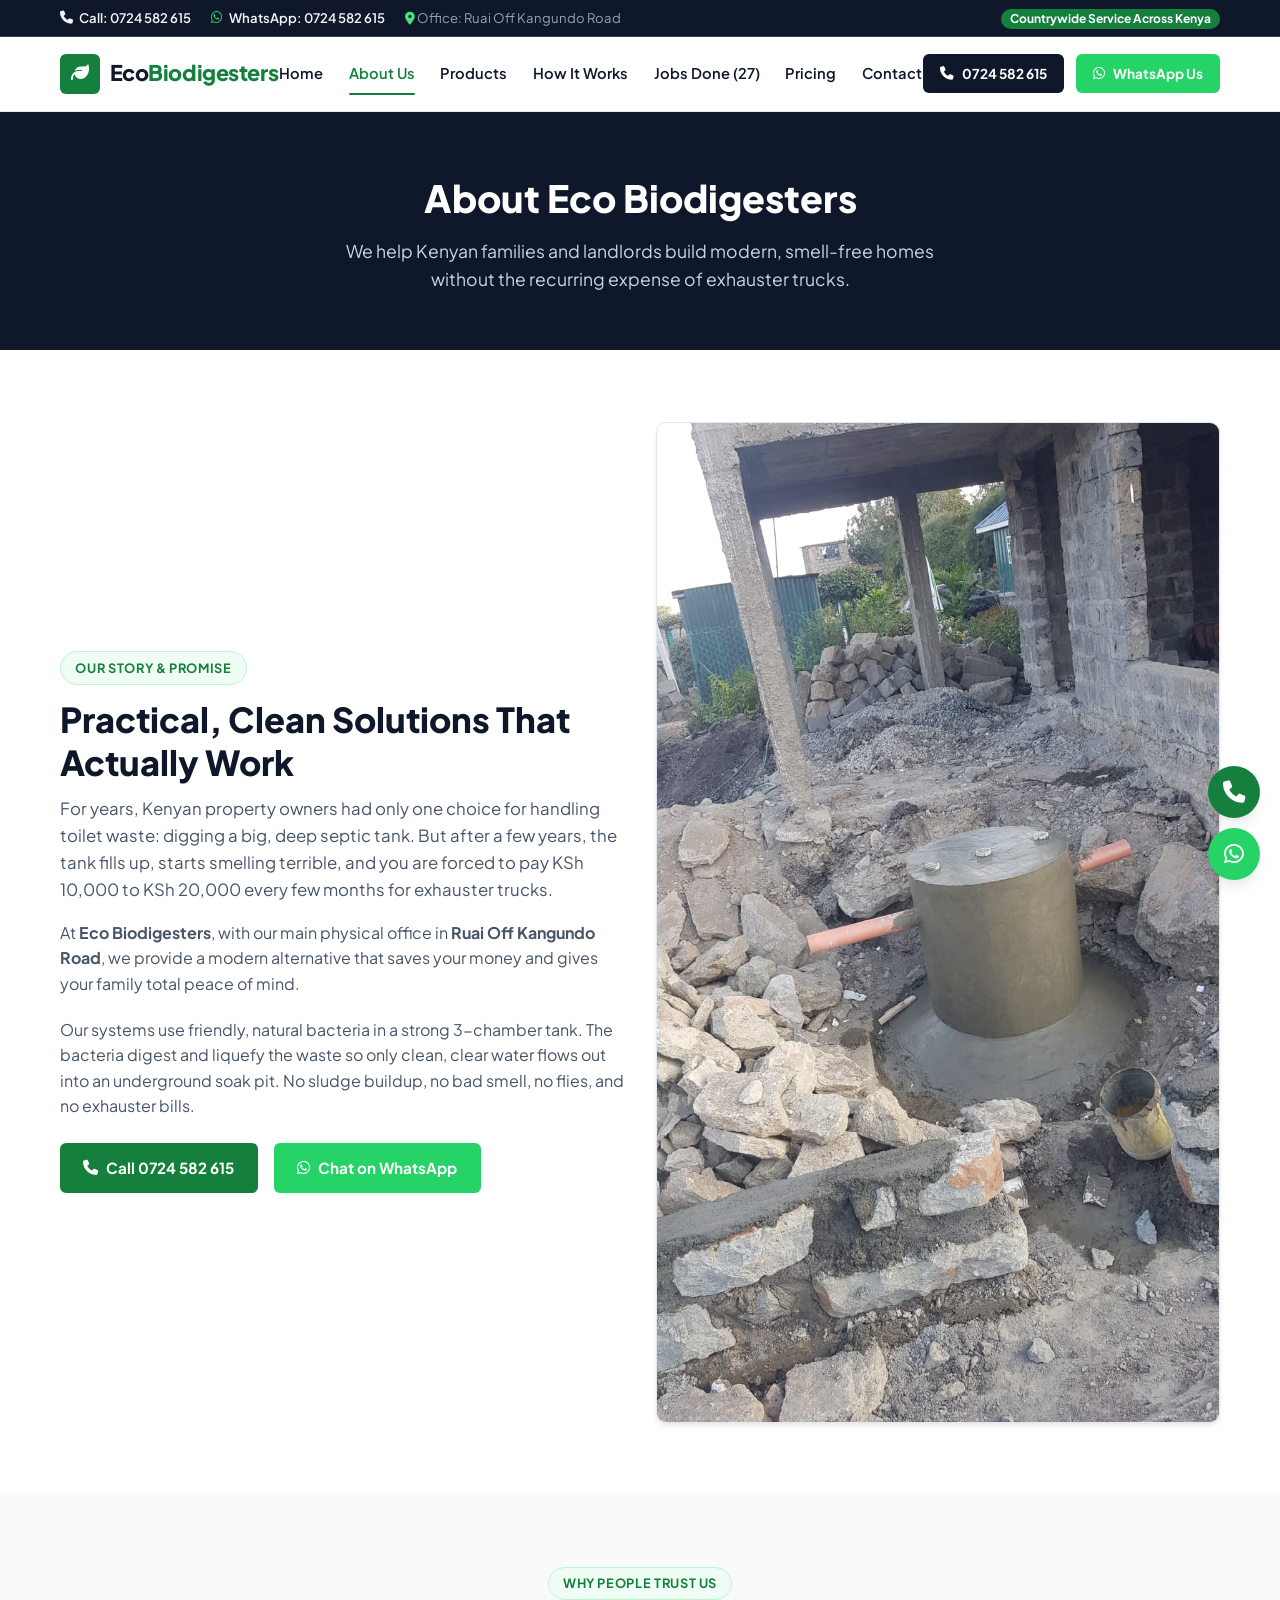
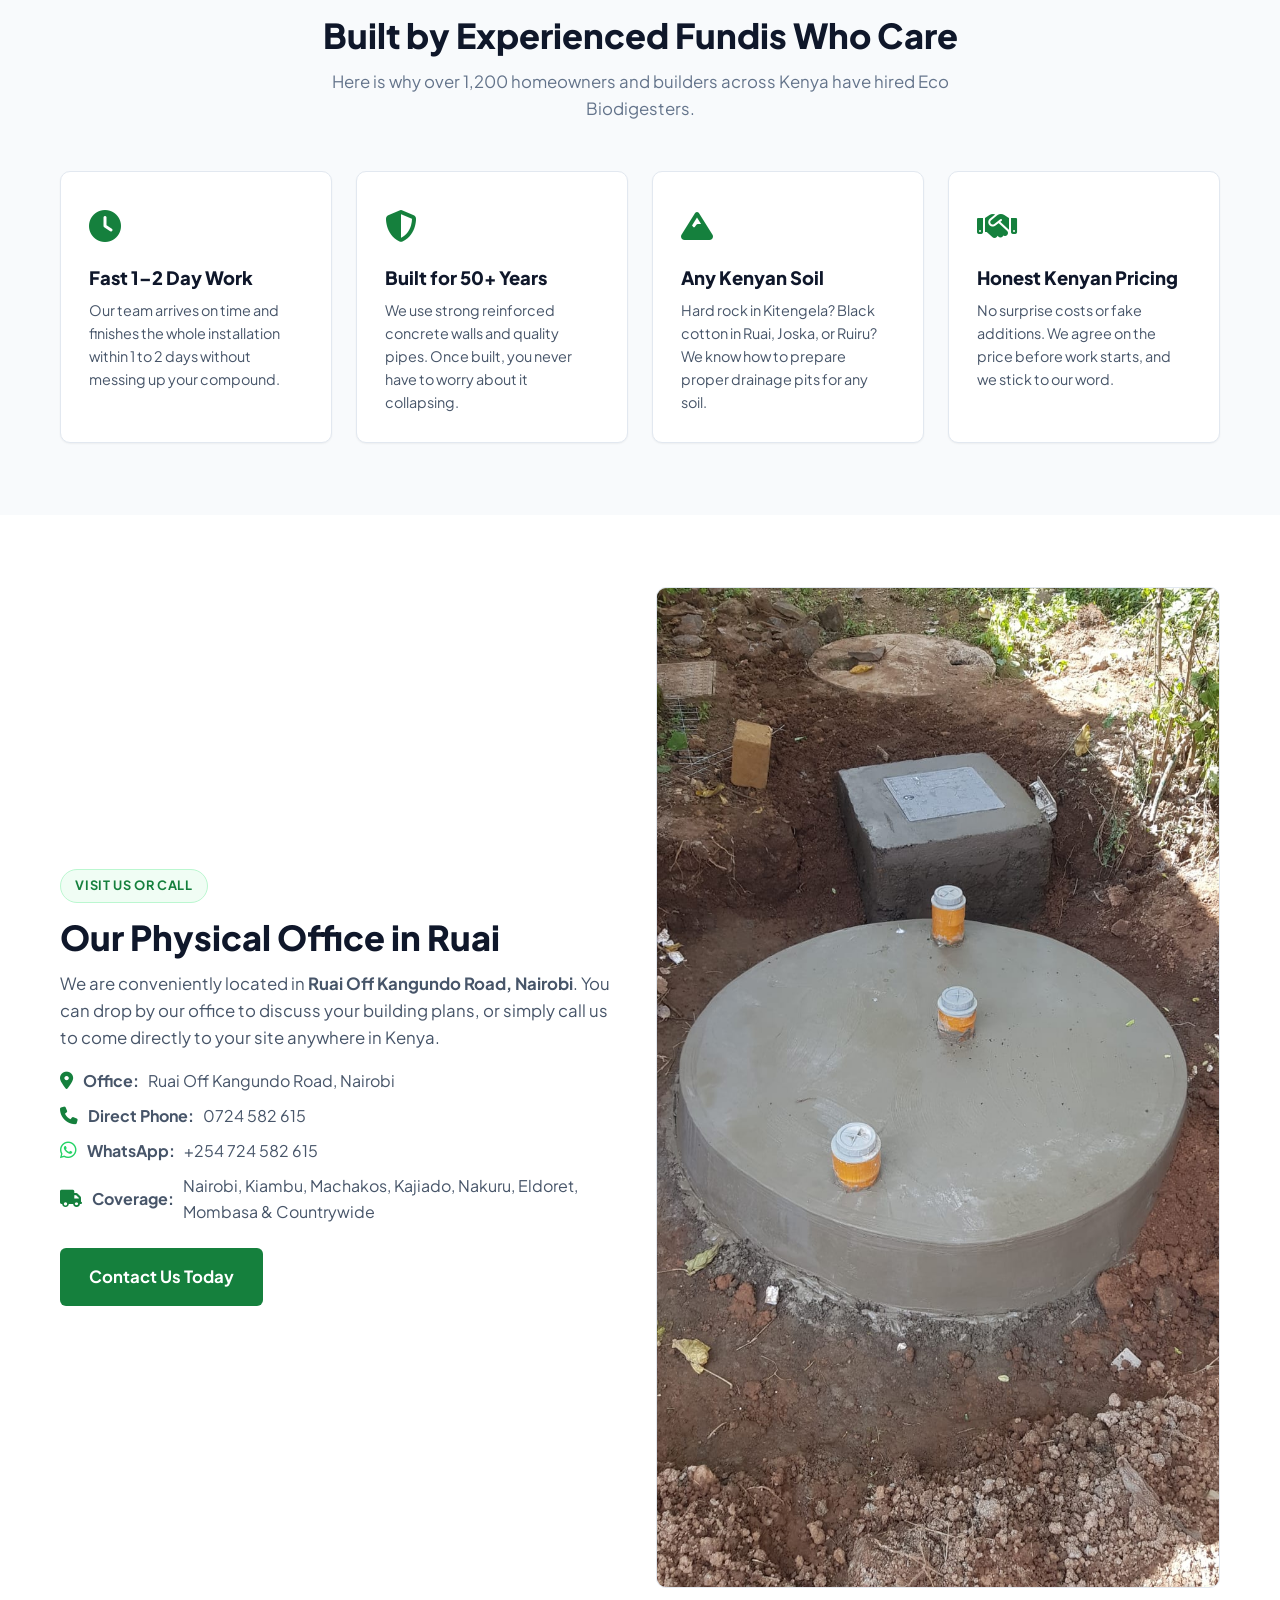
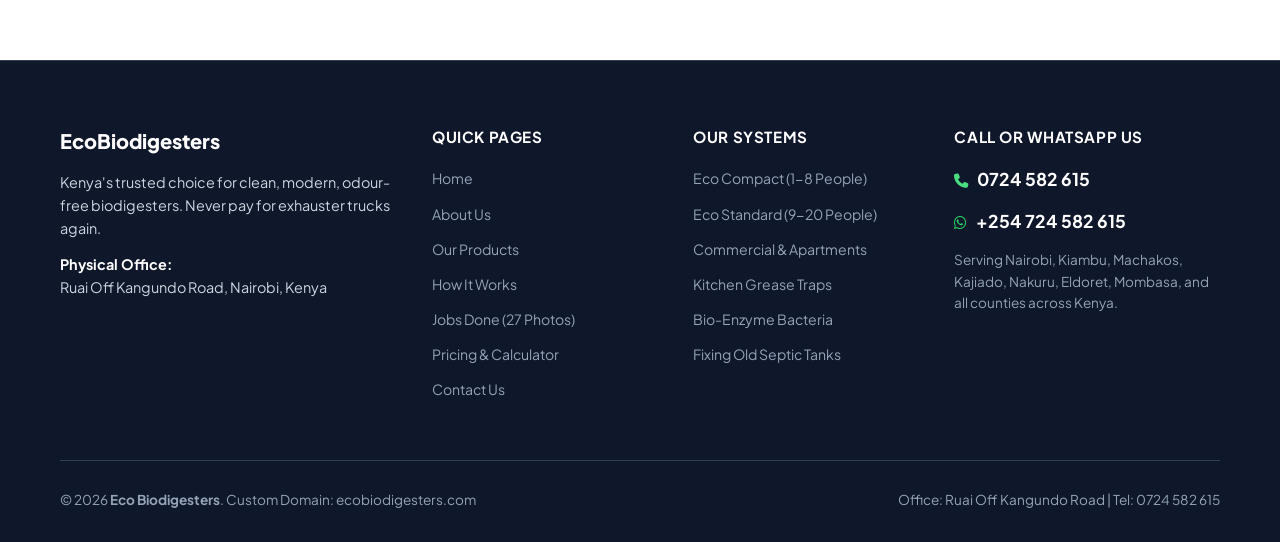
==== about.html @ f5c250ea "Polish to expert touch: Multi-page website, uncongested navbar, standard solid colors, Ruai office, " ====
<!DOCTYPE html>
<html lang="en">
<head>
  <meta charset="UTF-8">
  <meta name="viewport" content="width=device-width, initial-scale=1.0">
  <title>About Us | Eco Biodigesters Kenya (Ruai Office)</title>
  <meta name="description" content="Learn about Eco Biodigesters Kenya. Located in Ruai Off Kangundo Road. Over 1,200 successful installations across Kenya. Call 0724 582 615.">
  <link rel="canonical" href="https://ecobiodigesters.com/about.html">
  <link rel="icon" type="image/png" href="data:image/svg+xml,<svg xmlns='http://www.w3.org/2000/svg' viewBox='0 0 100 100'><text y='.9em' font-size='90'>🌱</text></svg>">
  <link rel="preconnect" href="https://fonts.googleapis.com">
  <link rel="preconnect" href="https://fonts.gstatic.com" crossorigin>
  <link href="https://fonts.googleapis.com/css2?family=Plus+Jakarta+Sans:wght@500;600;700;800&display=swap" rel="stylesheet">
  <link rel="stylesheet" href="https://cdnjs.cloudflare.com/ajax/libs/font-awesome/6.5.1/css/all.min.css">
  <link rel="stylesheet" href="css/style.css">
</head>
<body>

  <!-- Top Bar -->
  <div class="top-bar">
    <div class="container">
      <div class="top-bar-inner">
        <div class="top-bar-contact">
          <a href="tel:0724582615" class="top-bar-link">
            <i class="fa-solid fa-phone"></i> Call: 0724 582 615
          </a>
          <a href="https://wa.me/254724582615" target="_blank" class="top-bar-link">
            <i class="fa-brands fa-whatsapp" style="color:#25d366;"></i> WhatsApp: 0724 582 615
          </a>
          <span style="color:#94a3b8;"><i class="fa-solid fa-location-dot" style="color:#4ade80;"></i> Office: Ruai Off Kangundo Road</span>
        </div>
        <div>
          <span class="top-bar-badge">Countrywide Service Across Kenya</span>
        </div>
      </div>
    </div>
  </div>

  <!-- Main Navigation -->
  <header class="navbar">
    <div class="container">
      <div class="navbar-inner">
        <a href="index.html" class="brand-logo">
          <div class="brand-icon">
            <i class="fa-solid fa-leaf"></i>
          </div>
          <div>Eco<span>Biodigesters</span></div>
        </a>

        <nav class="nav-menu">
          <a href="index.html" class="nav-item-link">Home</a>
          <a href="about.html" class="nav-item-link active">About Us</a>
          <a href="products.html" class="nav-item-link">Products</a>
          <a href="how-it-works.html" class="nav-item-link">How It Works</a>
          <a href="portfolio.html" class="nav-item-link">Jobs Done (27)</a>
          <a href="pricing.html" class="nav-item-link">Pricing</a>
          <a href="contact.html" class="nav-item-link">Contact</a>
        </nav>

        <div class="nav-actions">
          <a href="tel:0724582615" class="btn btn-dark btn-sm">
            <i class="fa-solid fa-phone"></i> 0724 582 615
          </a>
          <a href="https://wa.me/254724582615?text=Hello%20Eco%20Biodigesters,%20I%20want%20to%20learn%20more%20about%20your%20services." target="_blank" class="btn btn-whatsapp btn-sm">
            <i class="fa-brands fa-whatsapp"></i> WhatsApp Us
          </a>
        </div>

        <button class="mobile-toggle" aria-label="Open Navigation">
          <i class="fa-solid fa-bars"></i>
        </button>
      </div>
    </div>
  </header>

  <!-- Page Hero -->
  <section class="page-hero">
    <div class="container">
      <h1 class="page-hero-title">About Eco Biodigesters</h1>
      <p class="page-hero-subtitle">
        We help Kenyan families and landlords build modern, smell-free homes without the recurring expense of exhauster trucks.
      </p>
    </div>
  </section>

  <!-- About Story Section -->
  <section class="section">
    <div class="container">
      <div class="grid-2" style="align-items:center;">
        <div>
          <span class="tag-badge">Our Story & Promise</span>
          <h2 class="section-title">Practical, Clean Solutions That Actually Work</h2>
          <p style="margin-bottom:1rem; font-size:1.05rem;">
            For years, Kenyan property owners had only one choice for handling toilet waste: digging a big, deep septic tank. But after a few years, the tank fills up, starts smelling terrible, and you are forced to pay KSh 10,000 to KSh 20,000 every few months for exhauster trucks.
          </p>
          <p style="margin-bottom:1.25rem;">
            At <strong>Eco Biodigesters</strong>, with our main physical office in <strong>Ruai Off Kangundo Road</strong>, we provide a modern alternative that saves your money and gives your family total peace of mind.
          </p>
          <p style="margin-bottom:1.5rem;">
            Our systems use friendly, natural bacteria in a strong 3-chamber tank. The bacteria digest and liquefy the waste so only clean, clear water flows out into an underground soak pit. No sludge buildup, no bad smell, no flies, and no exhauster bills.
          </p>

          <div style="display:flex; gap:1rem; flex-wrap:wrap;">
            <a href="tel:0724582615" class="btn btn-primary"><i class="fa-solid fa-phone"></i> Call 0724 582 615</a>
            <a href="https://wa.me/254724582615" target="_blank" class="btn btn-whatsapp"><i class="fa-brands fa-whatsapp"></i> Chat on WhatsApp</a>
          </div>
        </div>

        <div>
          <div style="border-radius:var(--radius-md); overflow:hidden; border:1px solid var(--border); box-shadow:var(--shadow-md);">
            <img src="images/portfolio-2.jpeg" alt="Eco Biodigester installation in Kenya with gravel soakaway pit">
          </div>
        </div>
      </div>
    </div>
  </section>

  <!-- 4 Pillars of Why People Choose Us -->
  <section class="section section-light">
    <div class="container">
      <div class="section-header">
        <span class="tag-badge">Why People Trust Us</span>
        <h2 class="section-title">Built by Experienced Fundis Who Care</h2>
        <p class="section-subtitle">
          Here is why over 1,200 homeowners and builders across Kenya have hired Eco Biodigesters.
        </p>
      </div>

      <div class="grid-4">
        <div class="card">
          <div style="font-size:2rem; color:var(--primary); margin-bottom:0.75rem;"><i class="fa-solid fa-clock"></i></div>
          <h3 style="font-size:1.15rem; font-weight:800; color:var(--text-dark); margin-bottom:0.4rem;">Fast 1–2 Day Work</h3>
          <p style="font-size:0.9rem;">
            Our team arrives on time and finishes the whole installation within 1 to 2 days without messing up your compound.
          </p>
        </div>

        <div class="card">
          <div style="font-size:2rem; color:var(--primary); margin-bottom:0.75rem;"><i class="fa-solid fa-shield-halved"></i></div>
          <h3 style="font-size:1.15rem; font-weight:800; color:var(--text-dark); margin-bottom:0.4rem;">Built for 50+ Years</h3>
          <p style="font-size:0.9rem;">
            We use strong reinforced concrete walls and quality pipes. Once built, you never have to worry about it collapsing.
          </p>
        </div>

        <div class="card">
          <div style="font-size:2rem; color:var(--primary); margin-bottom:0.75rem;"><i class="fa-solid fa-mountain"></i></div>
          <h3 style="font-size:1.15rem; font-weight:800; color:var(--text-dark); margin-bottom:0.4rem;">Any Kenyan Soil</h3>
          <p style="font-size:0.9rem;">
            Hard rock in Kitengela? Black cotton in Ruai, Joska, or Ruiru? We know how to prepare proper drainage pits for any soil.
          </p>
        </div>

        <div class="card">
          <div style="font-size:2rem; color:var(--primary); margin-bottom:0.75rem;"><i class="fa-solid fa-handshake"></i></div>
          <h3 style="font-size:1.15rem; font-weight:800; color:var(--text-dark); margin-bottom:0.4rem;">Honest Kenyan Pricing</h3>
          <p style="font-size:0.9rem;">
            No surprise costs or fake additions. We agree on the price before work starts, and we stick to our word.
          </p>
        </div>
      </div>
    </div>
  </section>

  <!-- Office & Service Area Info -->
  <section class="section">
    <div class="container">
      <div class="grid-2" style="align-items:center;">
        <div>
          <span class="tag-badge">Visit Us or Call</span>
          <h2 class="section-title">Our Physical Office in Ruai</h2>
          <p style="margin-bottom:1rem; font-size:1.05rem;">
            We are conveniently located in <strong>Ruai Off Kangundo Road, Nairobi</strong>. You can drop by our office to discuss your building plans, or simply call us to come directly to your site anywhere in Kenya.
          </p>
          <ul style="margin-bottom:1.5rem;">
            <li style="display:flex; align-items:center; gap:0.6rem; margin-bottom:0.6rem;">
              <i class="fa-solid fa-location-dot" style="color:var(--primary); font-size:1.1rem;"></i>
              <strong>Office:</strong> Ruai Off Kangundo Road, Nairobi
            </li>
            <li style="display:flex; align-items:center; gap:0.6rem; margin-bottom:0.6rem;">
              <i class="fa-solid fa-phone" style="color:var(--primary); font-size:1.1rem;"></i>
              <strong>Direct Phone:</strong> <a href="tel:0724582615">0724 582 615</a>
            </li>
            <li style="display:flex; align-items:center; gap:0.6rem; margin-bottom:0.6rem;">
              <i class="fa-brands fa-whatsapp" style="color:#25d366; font-size:1.2rem;"></i>
              <strong>WhatsApp:</strong> <a href="https://wa.me/254724582615" target="_blank">+254 724 582 615</a>
            </li>
            <li style="display:flex; align-items:center; gap:0.6rem;">
              <i class="fa-solid fa-truck" style="color:var(--primary); font-size:1.1rem;"></i>
              <strong>Coverage:</strong> Nairobi, Kiambu, Machakos, Kajiado, Nakuru, Eldoret, Mombasa & Countrywide
            </li>
          </ul>
          <a href="contact.html" class="btn btn-primary btn-lg">Contact Us Today</a>
        </div>

        <div>
          <div style="border-radius:var(--radius-md); overflow:hidden; border:1px solid var(--border);">
            <img src="images/portfolio-24.jpeg" alt="Completed compact biodigester in driveway compound">
          </div>
        </div>
      </div>
    </div>
  </section>

  <!-- Clean Footer (No Emails, Only Call and WhatsApp) -->
  <footer class="site-footer">
    <div class="container">
      <div class="footer-grid">
        <div class="footer-col">
          <h4>Eco<span>Biodigesters</span></h4>
          <p>
            Kenya's trusted choice for clean, modern, odour-free biodigesters. Never pay for exhauster trucks again.
          </p>
          <p>
            <strong style="color:#ffffff;">Physical Office:</strong><br>
            Ruai Off Kangundo Road, Nairobi, Kenya
          </p>
        </div>

        <div class="footer-col">
          <h5>Quick Pages</h5>
          <ul>
            <li><a href="index.html">Home</a></li>
            <li><a href="about.html">About Us</a></li>
            <li><a href="products.html">Our Products</a></li>
            <li><a href="how-it-works.html">How It Works</a></li>
            <li><a href="portfolio.html">Jobs Done (27 Photos)</a></li>
            <li><a href="pricing.html">Pricing & Calculator</a></li>
            <li><a href="contact.html">Contact Us</a></li>
          </ul>
        </div>

        <div class="footer-col">
          <h5>Our Systems</h5>
          <ul>
            <li><a href="products.html">Eco Compact (1-8 People)</a></li>
            <li><a href="products.html">Eco Standard (9-20 People)</a></li>
            <li><a href="products.html">Commercial & Apartments</a></li>
            <li><a href="products.html">Kitchen Grease Traps</a></li>
            <li><a href="products.html">Bio-Enzyme Bacteria</a></li>
            <li><a href="how-it-works.html">Fixing Old Septic Tanks</a></li>
          </ul>
        </div>

        <div class="footer-col">
          <h5>Call or WhatsApp Us</h5>
          <p>
            <i class="fa-solid fa-phone" style="color:#4ade80;"></i>
            <a href="tel:0724582615" style="color:#ffffff; font-weight:700; font-size:1.1rem; margin-left:0.4rem;">0724 582 615</a>
          </p>
          <p>
            <i class="fa-brands fa-whatsapp" style="color:#25d366;"></i>
            <a href="https://wa.me/254724582615" target="_blank" style="color:#ffffff; font-weight:700; font-size:1.1rem; margin-left:0.4rem;">+254 724 582 615</a>
          </p>
          <p style="font-size:0.85rem; color:#94a3b8; margin-top:0.75rem;">
            Serving Nairobi, Kiambu, Machakos, Kajiado, Nakuru, Eldoret, Mombasa, and all counties across Kenya.
          </p>
        </div>
      </div>

      <div class="footer-bottom">
        <div>&copy; 2026 <strong>Eco Biodigesters</strong>. Custom Domain: ecobiodigesters.com</div>
        <div>Office: Ruai Off Kangundo Road | Tel: 0724 582 615</div>
      </div>
    </div>
  </footer>

  <!-- Floating Sticky Action Buttons -->
  <div class="floating-actions">
    <a href="tel:0724582615" class="float-btn float-call" aria-label="Call Now">
      <i class="fa-solid fa-phone"></i>
    </a>
    <a href="https://wa.me/254724582615?text=Hello%20Eco%20Biodigesters,%20I%20want%20information%20on%20installing%20a%20biodigester." target="_blank" class="float-btn float-whatsapp" aria-label="WhatsApp Us">
      <i class="fa-brands fa-whatsapp"></i>
    </a>
  </div>

  <script src="js/main.js"></script>
</body>
</html>
---- css/style.css ----
/* ==========================================================================
   Eco Biodigesters Kenya - Standard Solid Color Stylesheet (Zero Gradients)
   Clean, Neat, Professional, High-Converting Design
   ========================================================================== */

:root {
  /* Standard Solid Colors - NO GRADIENTS */
  --primary: #15803d;         /* Solid Forest Green */
  --primary-hover: #166534;   /* Darker Forest Green */
  --primary-light: #22c55e;   /* Crisp Bright Green */
  --primary-soft: #f0fdf4;    /* Very Soft Green for Badges/Highlights */
  --primary-border: #bbf7d0;  /* Soft Green Border */

  --dark: #0f172a;            /* Solid Deep Slate */
  --dark-hover: #1e293b;      /* Slate Light */
  --dark-surface: #1e293b;

  --whatsapp: #25d366;        /* Solid Official WhatsApp Green */
  --whatsapp-hover: #1ea952;

  --accent-gold: #f59e0b;     /* Rating Stars */
  --danger: #dc2626;          /* Red for comparison */

  --bg-white: #ffffff;
  --bg-light: #f8fafc;        /* Clean soft grey-white */
  --bg-card: #ffffff;
  --bg-dark: #0f172a;

  --text-dark: #0f172a;       /* Sharp readable headings */
  --text-body: #475569;       /* Comfortable reading text */
  --text-muted: #64748b;
  --text-white: #ffffff;

  --border: #e2e8f0;
  --border-dark: #334155;

  --radius-sm: 6px;
  --radius-md: 10px;
  --radius-lg: 16px;
  --radius-full: 9999px;

  --shadow-sm: 0 1px 2px 0 rgba(0, 0, 0, 0.05);
  --shadow-md: 0 4px 6px -1px rgba(0, 0, 0, 0.08), 0 2px 4px -1px rgba(0, 0, 0, 0.04);
  --shadow-lg: 0 10px 15px -3px rgba(0, 0, 0, 0.08), 0 4px 6px -2px rgba(0, 0, 0, 0.04);
  --shadow-card: 0 2px 8px rgba(15, 23, 42, 0.06);

  --transition: all 0.2s ease-in-out;
  --max-width: 1200px;
}

/* Reset & Global */
*, *::before, *::after {
  box-sizing: border-box;
  margin: 0;
  padding: 0;
}

html {
  scroll-behavior: smooth;
  font-size: 16px;
}

body {
  font-family: 'Plus Jakarta Sans', system-ui, -apple-system, BlinkMacSystemFont, 'Segoe UI', Roboto, sans-serif;
  color: var(--text-body);
  background-color: var(--bg-white);
  line-height: 1.6;
  -webkit-font-smoothing: antialiased;
}

img {
  max-width: 100%;
  height: auto;
  display: block;
}

a {
  color: inherit;
  text-decoration: none;
  transition: var(--transition);
}

ul, ol {
  list-style: none;
}

/* Container */
.container {
  width: 100%;
  max-width: var(--max-width);
  margin-left: auto;
  margin-right: auto;
  padding-left: 1.25rem;
  padding-right: 1.25rem;
}

/* Sections */
.section {
  padding: 4.5rem 0;
}

.section-light {
  background-color: var(--bg-light);
}

.section-dark {
  background-color: var(--bg-dark);
  color: var(--text-white);
}

/* Section Headings */
.section-header {
  text-align: center;
  max-width: 720px;
  margin: 0 auto 3rem;
}

.tag-badge {
  display: inline-block;
  font-size: 0.8rem;
  font-weight: 700;
  text-transform: uppercase;
  letter-spacing: 0.05em;
  color: var(--primary);
  background-color: var(--primary-soft);
  border: 1px solid var(--primary-border);
  padding: 0.35rem 0.9rem;
  border-radius: var(--radius-full);
  margin-bottom: 0.85rem;
}

.section-title {
  font-size: 2.15rem;
  font-weight: 800;
  line-height: 1.25;
  color: var(--text-dark);
  margin-bottom: 0.75rem;
}

.section-dark .section-title {
  color: var(--text-white);
}

.section-subtitle {
  font-size: 1.05rem;
  color: var(--text-muted);
}

.section-dark .section-subtitle {
  color: #94a3b8;
}

/* Solid Buttons */
.btn {
  display: inline-flex;
  align-items: center;
  justify-content: center;
  gap: 0.5rem;
  font-weight: 700;
  font-size: 0.95rem;
  padding: 0.75rem 1.4rem;
  border-radius: var(--radius-sm);
  cursor: pointer;
  border: 1px solid transparent;
  text-align: center;
  transition: var(--transition);
  white-space: nowrap;
}

.btn-primary {
  background-color: var(--primary);
  color: var(--text-white);
}

.btn-primary:hover {
  background-color: var(--primary-hover);
  color: var(--text-white);
}

.btn-whatsapp {
  background-color: var(--whatsapp);
  color: var(--text-white);
}

.btn-whatsapp:hover {
  background-color: var(--whatsapp-hover);
  color: var(--text-white);
}

.btn-dark {
  background-color: var(--dark);
  color: var(--text-white);
}

.btn-dark:hover {
  background-color: var(--dark-hover);
  color: var(--text-white);
}

.btn-outline-white {
  background-color: transparent;
  color: var(--text-white);
  border: 2px solid #ffffff;
}

.btn-outline-white:hover {
  background-color: #ffffff;
  color: var(--text-dark);
}

.btn-outline-primary {
  background-color: transparent;
  color: var(--primary);
  border: 2px solid var(--primary);
}

.btn-outline-primary:hover {
  background-color: var(--primary);
  color: var(--text-white);
}

.btn-lg {
  padding: 0.9rem 1.75rem;
  font-size: 1.05rem;
}

.btn-sm {
  padding: 0.5rem 1rem;
  font-size: 0.85rem;
}

/* ==========================================================================
   Header & Navigation (Clean, Spacious, Uncongested)
   ========================================================================== */
.top-bar {
  background-color: var(--dark);
  color: #e2e8f0;
  font-size: 0.82rem;
  padding: 0.45rem 0;
  border-bottom: 1px solid var(--border-dark);
}

.top-bar-inner {
  display: flex;
  justify-content: space-between;
  align-items: center;
  flex-wrap: wrap;
  gap: 0.5rem;
}

.top-bar-contact {
  display: flex;
  align-items: center;
  gap: 1.25rem;
}

.top-bar-link {
  display: inline-flex;
  align-items: center;
  gap: 0.4rem;
  color: #f1f5f9;
  font-weight: 600;
}

.top-bar-link:hover {
  color: var(--whatsapp);
}

.top-bar-badge {
  background-color: var(--primary);
  color: #ffffff;
  padding: 0.15rem 0.55rem;
  border-radius: var(--radius-full);
  font-size: 0.75rem;
  font-weight: 700;
}

/* Main Navigation Bar */
.navbar {
  position: sticky;
  top: 0;
  left: 0;
  right: 0;
  background-color: var(--bg-white);
  border-bottom: 1px solid var(--border);
  z-index: 1000;
}

.navbar-inner {
  display: flex;
  align-items: center;
  justify-content: space-between;
  height: 74px;
}

.brand-logo {
  display: flex;
  align-items: center;
  gap: 0.6rem;
  font-size: 1.35rem;
  font-weight: 800;
  color: var(--text-dark);
  letter-spacing: -0.02em;
}

.brand-icon {
  width: 40px;
  height: 40px;
  background-color: var(--primary);
  color: #ffffff;
  border-radius: var(--radius-sm);
  display: flex;
  align-items: center;
  justify-content: center;
  font-size: 1.15rem;
  flex-shrink: 0;
}

.brand-logo span {
  color: var(--primary);
}

.nav-menu {
  display: flex;
  align-items: center;
  gap: 1.6rem;
}

.nav-item-link {
  font-size: 0.92rem;
  font-weight: 600;
  color: var(--text-dark);
  padding: 0.35rem 0;
  position: relative;
}

.nav-item-link:hover, .nav-item-link.active {
  color: var(--primary);
}

.nav-item-link.active::after {
  content: '';
  position: absolute;
  bottom: -4px;
  left: 0;
  right: 0;
  height: 2px;
  background-color: var(--primary);
  border-radius: 2px;
}

.nav-actions {
  display: flex;
  align-items: center;
  gap: 0.75rem;
}

/* Mobile Toggle Hamburger */
.mobile-toggle {
  display: none;
  background: none;
  border: 1px solid var(--border);
  padding: 0.45rem 0.6rem;
  border-radius: var(--radius-sm);
  cursor: pointer;
  color: var(--text-dark);
  font-size: 1.25rem;
}

/* ==========================================================================
   Page Hero Headers (For Sub-pages)
   ========================================================================== */
.page-hero {
  background-color: var(--dark);
  color: var(--text-white);
  padding: 3.5rem 0;
  text-align: center;
}

.page-hero-title {
  font-size: 2.35rem;
  font-weight: 800;
  margin-bottom: 0.6rem;
  color: #ffffff;
}

.page-hero-subtitle {
  font-size: 1.1rem;
  color: #cbd5e1;
  max-width: 650px;
  margin: 0 auto;
}

/* ==========================================================================
   Home Hero Section (Solid Dark Background with Authentic Photo Overlay)
   ========================================================================== */
.home-hero {
  background-color: #0b1320;
  position: relative;
  color: var(--text-white);
  padding: 4.5rem 0 5rem;
}

.home-hero-bg {
  position: absolute;
  inset: 0;
  background-image: url('../images/portfolio-1.jpeg');
  background-size: cover;
  background-position: center;
  opacity: 0.18;
}

.home-hero-inner {
  position: relative;
  z-index: 2;
  display: grid;
  grid-template-columns: 1.1fr 0.9fr;
  gap: 3rem;
  align-items: center;
}

.hero-title {
  font-size: 2.75rem;
  font-weight: 800;
  line-height: 1.18;
  color: #ffffff;
  margin-bottom: 1.15rem;
}

.hero-title .text-green {
  color: #4ade80;
}

.hero-lead {
  font-size: 1.15rem;
  color: #cbd5e1;
  line-height: 1.6;
  margin-bottom: 1.75rem;
}

.hero-bullet-points {
  display: grid;
  grid-template-columns: 1fr 1fr;
  gap: 0.75rem;
  margin-bottom: 2rem;
}

.hero-bullet {
  display: flex;
  align-items: center;
  gap: 0.5rem;
  font-size: 0.92rem;
  font-weight: 600;
  color: #f1f5f9;
}

.hero-bullet i {
  color: #4ade80;
}

.hero-button-group {
  display: flex;
  gap: 0.85rem;
  flex-wrap: wrap;
}

/* Hero Quick Booking Card */
.hero-booking-card {
  background-color: var(--bg-white);
  color: var(--text-dark);
  border-radius: var(--radius-md);
  padding: 2rem;
  box-shadow: var(--shadow-lg);
  border: 1px solid var(--border);
}

.hero-card-title {
  font-size: 1.35rem;
  font-weight: 800;
  color: var(--text-dark);
  margin-bottom: 0.35rem;
}

.hero-card-desc {
  font-size: 0.88rem;
  color: var(--text-muted);
  margin-bottom: 1.25rem;
}

/* Clean Form Controls */
.form-group {
  margin-bottom: 0.9rem;
}

.form-label {
  display: block;
  font-size: 0.85rem;
  font-weight: 700;
  color: var(--text-dark);
  margin-bottom: 0.35rem;
}

.form-input, .form-select, .form-textarea {
  width: 100%;
  padding: 0.7rem 0.9rem;
  font-size: 0.92rem;
  border: 1px solid var(--border);
  border-radius: var(--radius-sm);
  background-color: #ffffff;
  color: var(--text-dark);
  transition: var(--transition);
}

.form-input:focus, .form-select:focus, .form-textarea:focus {
  border-color: var(--primary);
  outline: none;
}

/* ==========================================================================
   Trust Stats Bar
   ========================================================================== */
.trust-bar {
  background-color: var(--bg-white);
  border-bottom: 1px solid var(--border);
  padding: 2rem 0;
}

.trust-grid {
  display: grid;
  grid-template-columns: repeat(4, 1fr);
  gap: 1.5rem;
  text-align: center;
}

.trust-item h3 {
  font-size: 2.1rem;
  font-weight: 800;
  color: var(--primary);
  line-height: 1;
  margin-bottom: 0.3rem;
}

.trust-item p {
  font-size: 0.88rem;
  font-weight: 600;
  color: var(--text-body);
}

/* ==========================================================================
   Cards & Grids
   ========================================================================== */
.grid-3 {
  display: grid;
  grid-template-columns: repeat(3, 1fr);
  gap: 1.75rem;
}

.grid-2 {
  display: grid;
  grid-template-columns: repeat(2, 1fr);
  gap: 2rem;
}

.grid-4 {
  display: grid;
  grid-template-columns: repeat(4, 1fr);
  gap: 1.5rem;
}

.card {
  background-color: var(--bg-white);
  border: 1px solid var(--border);
  border-radius: var(--radius-md);
  padding: 1.75rem;
  box-shadow: var(--shadow-sm);
  transition: var(--transition);
}

.card:hover {
  border-color: var(--primary-border);
  box-shadow: var(--shadow-md);
}

/* Product Card */
.product-card {
  background-color: var(--bg-white);
  border: 1px solid var(--border);
  border-radius: var(--radius-md);
  overflow: hidden;
  box-shadow: var(--shadow-sm);
  display: flex;
  flex-direction: column;
}

.product-card.featured {
  border: 2px solid var(--primary);
}

.product-img {
  height: 200px;
  width: 100%;
  object-fit: cover;
  background-color: #f1f5f9;
}

.product-content {
  padding: 1.5rem;
  display: flex;
  flex-direction: column;
  flex-grow: 1;
}

.product-badge {
  display: inline-block;
  font-size: 0.75rem;
  font-weight: 700;
  color: var(--primary);
  text-transform: uppercase;
  margin-bottom: 0.35rem;
}

.product-title {
  font-size: 1.3rem;
  font-weight: 800;
  color: var(--text-dark);
  margin-bottom: 0.5rem;
}

.product-desc {
  font-size: 0.92rem;
  color: var(--text-body);
  margin-bottom: 1.25rem;
}

.product-list {
  margin-bottom: 1.5rem;
}

.product-list li {
  display: flex;
  align-items: center;
  gap: 0.5rem;
  font-size: 0.88rem;
  color: var(--text-dark);
  margin-bottom: 0.45rem;
}

.product-list li i {
  color: var(--primary);
}

.product-price-row {
  margin-top: auto;
  padding-top: 1rem;
  border-top: 1px solid var(--border);
  display: flex;
  align-items: center;
  justify-content: space-between;
}

.price-text {
  font-size: 1.2rem;
  font-weight: 800;
  color: var(--text-dark);
}

/* Comparison Table (Biodigester vs Septic Tank) */
.comparison-table-wrap {
  background-color: var(--bg-white);
  border: 1px solid var(--border);
  border-radius: var(--radius-md);
  overflow-x: auto;
}

.compare-table {
  width: 100%;
  border-collapse: collapse;
  text-align: left;
}

.compare-table th, .compare-table td {
  padding: 1rem 1.25rem;
  border-bottom: 1px solid var(--border);
}

.compare-table thead th {
  font-size: 1.05rem;
  font-weight: 800;
}

.compare-table thead th:nth-child(1) {
  background-color: #f1f5f9;
  color: var(--text-dark);
  width: 32%;
}

.compare-table thead th:nth-child(2) {
  background-color: var(--primary);
  color: #ffffff;
  width: 34%;
}

.compare-table thead th:nth-child(3) {
  background-color: #e2e8f0;
  color: var(--text-dark);
  width: 34%;
}

.td-biodigester {
  font-weight: 700;
  color: var(--primary);
  background-color: var(--primary-soft);
}

.td-septic {
  font-weight: 600;
  color: var(--danger);
}

/* 3-Step Process Cards */
.step-item {
  background-color: var(--bg-white);
  border: 1px solid var(--border);
  border-radius: var(--radius-md);
  padding: 2rem;
  text-align: center;
  position: relative;
}

.step-num {
  width: 44px;
  height: 44px;
  background-color: var(--primary);
  color: #ffffff;
  font-size: 1.2rem;
  font-weight: 800;
  border-radius: 50%;
  display: flex;
  align-items: center;
  justify-content: center;
  margin: 0 auto 1.25rem;
}

.step-item h3 {
  font-size: 1.25rem;
  font-weight: 800;
  color: var(--text-dark);
  margin-bottom: 0.6rem;
}

.step-item p {
  font-size: 0.92rem;
  color: var(--text-body);
}

/* ==========================================================================
   Portfolio & Jobs Completed Gallery (27 Authentic Images)
   ========================================================================== */
.gallery-filters {
  display: flex;
  justify-content: center;
  flex-wrap: wrap;
  gap: 0.6rem;
  margin-bottom: 2rem;
}

.filter-btn {
  padding: 0.45rem 1.15rem;
  border-radius: var(--radius-full);
  font-size: 0.85rem;
  font-weight: 700;
  color: var(--text-dark);
  background-color: var(--bg-white);
  border: 1px solid var(--border);
  cursor: pointer;
  transition: var(--transition);
}

.filter-btn:hover, .filter-btn.active {
  background-color: var(--primary);
  color: #ffffff;
  border-color: var(--primary);
}

.gallery-grid {
  display: grid;
  grid-template-columns: repeat(3, 1fr);
  gap: 1.25rem;
}

.gallery-card {
  border-radius: var(--radius-sm);
  overflow: hidden;
  border: 1px solid var(--border);
  background-color: #000000;
  aspect-ratio: 4 / 3;
  position: relative;
  cursor: pointer;
}

.gallery-card img {
  width: 100%;
  height: 100%;
  object-fit: cover;
  transition: transform 0.3s ease;
}

.gallery-card:hover img {
  transform: scale(1.05);
  opacity: 0.92;
}

.gallery-info {
  position: absolute;
  bottom: 0;
  left: 0;
  right: 0;
  background-color: rgba(15, 23, 42, 0.85);
  color: #ffffff;
  padding: 0.85rem;
  font-size: 0.85rem;
  font-weight: 600;
}

/* Lightbox Modal */
.lightbox-modal {
  position: fixed;
  inset: 0;
  background-color: rgba(15, 23, 42, 0.95);
  z-index: 2000;
  display: none;
  align-items: center;
  justify-content: center;
  padding: 1.5rem;
}

.lightbox-modal.active {
  display: flex;
}

.lightbox-box {
  position: relative;
  max-width: 850px;
  width: 100%;
  text-align: center;
}

.lightbox-box img {
  max-height: 75vh;
  max-width: 100%;
  margin: 0 auto;
  border-radius: var(--radius-sm);
}

.lightbox-caption {
  color: #ffffff;
  margin-top: 0.85rem;
  font-size: 0.95rem;
  font-weight: 600;
}

.lightbox-close {
  position: absolute;
  top: -45px;
  right: 0;
  background: none;
  border: none;
  color: #ffffff;
  font-size: 2rem;
  cursor: pointer;
}

.lightbox-prev, .lightbox-next {
  position: absolute;
  top: 50%;
  transform: translateY(-50%);
  background-color: rgba(255, 255, 255, 0.2);
  color: #ffffff;
  border: none;
  width: 44px;
  height: 44px;
  border-radius: 50%;
  font-size: 1.25rem;
  cursor: pointer;
  display: flex;
  align-items: center;
  justify-content: center;
}

.lightbox-prev:hover, .lightbox-next:hover {
  background-color: var(--primary);
}

.lightbox-prev { left: -60px; }
.lightbox-next { right: -60px; }

/* ==========================================================================
   Pricing & Cost Estimator Box
   ========================================================================== */
.calc-container {
  background-color: var(--bg-white);
  border: 1px solid var(--border);
  border-radius: var(--radius-md);
  padding: 2.25rem;
  box-shadow: var(--shadow-md);
  display: grid;
  grid-template-columns: 1fr 1fr;
  gap: 2.5rem;
  align-items: center;
}

.calc-result-box {
  background-color: var(--dark);
  color: #ffffff;
  border-radius: var(--radius-md);
  padding: 2rem;
}

.calc-price-display {
  font-size: 2.2rem;
  font-weight: 800;
  color: #4ade80;
  margin: 0.75rem 0;
}

/* ==========================================================================
   Reviews / Testimonials
   ========================================================================== */
.review-card {
  background-color: var(--bg-white);
  border: 1px solid var(--border);
  border-radius: var(--radius-md);
  padding: 1.75rem;
  display: flex;
  flex-direction: column;
}

.review-stars {
  color: var(--accent-gold);
  font-size: 0.9rem;
  margin-bottom: 0.75rem;
}

.review-quote {
  font-size: 0.95rem;
  color: var(--text-body);
  font-style: italic;
  margin-bottom: 1.25rem;
}

.review-author {
  margin-top: auto;
  font-size: 0.88rem;
  font-weight: 700;
  color: var(--text-dark);
}

.review-loc {
  font-size: 0.8rem;
  color: var(--text-muted);
}

/* ==========================================================================
   FAQ Accordion
   ========================================================================== */
.faq-box {
  max-width: 800px;
  margin: 0 auto;
}

.faq-row {
  border: 1px solid var(--border);
  border-radius: var(--radius-sm);
  background-color: var(--bg-white);
  margin-bottom: 0.75rem;
  overflow: hidden;
}

.faq-btn {
  width: 100%;
  padding: 1.15rem 1.35rem;
  text-align: left;
  background: none;
  border: none;
  display: flex;
  justify-content: space-between;
  align-items: center;
  font-size: 1rem;
  font-weight: 700;
  color: var(--text-dark);
  cursor: pointer;
}

.faq-btn:hover {
  color: var(--primary);
}

.faq-content {
  display: none;
  padding: 0 1.35rem 1.25rem;
  color: var(--text-body);
  font-size: 0.93rem;
  line-height: 1.6;
}

.faq-row.active .faq-content {
  display: block;
}

.faq-row.active .faq-btn i {
  transform: rotate(180deg);
  color: var(--primary);
}

/* ==========================================================================
   Footer (Clean, Direct Call & WhatsApp Only)
   ========================================================================== */
.site-footer {
  background-color: var(--dark);
  color: #cbd5e1;
  padding: 4rem 0 2rem;
  border-top: 1px solid var(--border-dark);
}

.footer-grid {
  display: grid;
  grid-template-columns: 1.5fr 1fr 1fr 1.2fr;
  gap: 2.5rem;
  margin-bottom: 3rem;
}

.footer-col h4 {
  font-size: 1.25rem;
  font-weight: 800;
  color: #ffffff;
  margin-bottom: 0.85rem;
}

.footer-col h5 {
  font-size: 0.95rem;
  font-weight: 700;
  color: #ffffff;
  margin-bottom: 1rem;
  text-transform: uppercase;
  letter-spacing: 0.04em;
}

.footer-col p {
  font-size: 0.9rem;
  line-height: 1.6;
  margin-bottom: 0.85rem;
}

.footer-col ul li {
  margin-bottom: 0.6rem;
}

.footer-col ul a {
  font-size: 0.88rem;
  color: #94a3b8;
}

.footer-col ul a:hover {
  color: #ffffff;
}

.footer-bottom {
  padding-top: 1.75rem;
  border-top: 1px solid var(--border-dark);
  display: flex;
  justify-content: space-between;
  align-items: center;
  flex-wrap: wrap;
  gap: 1rem;
  font-size: 0.85rem;
  color: #94a3b8;
}

/* Floating Action Buttons */
.floating-actions {
  position: fixed;
  bottom: 20px;
  right: 20px;
  display: flex;
  flex-direction: column;
  gap: 10px;
  z-index: 999;
}

.float-btn {
  width: 52px;
  height: 52px;
  border-radius: 50%;
  display: flex;
  align-items: center;
  justify-content: center;
  font-size: 1.4rem;
  color: #ffffff;
  box-shadow: var(--shadow-lg);
  cursor: pointer;
  border: none;
}

.float-whatsapp {
  background-color: var(--whatsapp);
}

.float-whatsapp:hover {
  background-color: var(--whatsapp-hover);
}

.float-call {
  background-color: var(--primary);
}

.float-call:hover {
  background-color: var(--primary-hover);
}

/* ==========================================================================
   Responsive Breakpoints
   ========================================================================== */
@media (max-width: 992px) {
  .home-hero-inner {
    grid-template-columns: 1fr;
  }
  .grid-3 {
    grid-template-columns: repeat(2, 1fr);
  }
  .grid-4 {
    grid-template-columns: repeat(2, 1fr);
  }
  .trust-grid {
    grid-template-columns: repeat(2, 1fr);
  }
  .calc-container {
    grid-template-columns: 1fr;
  }
  .footer-grid {
    grid-template-columns: repeat(2, 1fr);
  }
  .gallery-grid {
    grid-template-columns: repeat(2, 1fr);
  }
}

@media (max-width: 768px) {
  .top-bar {
    display: none;
  }
  .mobile-toggle {
    display: block;
  }
  .nav-menu {
    position: fixed;
    top: 74px;
    left: 0;
    right: 0;
    background-color: #ffffff;
    flex-direction: column;
    padding: 1.5rem;
    gap: 1rem;
    border-bottom: 2px solid var(--primary);
    box-shadow: var(--shadow-lg);
    display: none;
  }
  .nav-menu.active {
    display: flex;
  }
  .nav-actions {
    display: none;
  }
  .hero-title {
    font-size: 2rem;
  }
  .section-title {
    font-size: 1.75rem;
  }
  .grid-3, .grid-2 {
    grid-template-columns: 1fr;
  }
  .trust-grid {
    grid-template-columns: 1fr;
  }
  .footer-grid {
    grid-template-columns: 1fr;
  }
  .gallery-grid {
    grid-template-columns: 1fr;
  }
  .lightbox-prev { left: 10px; }
  .lightbox-next { right: 10px; }
}
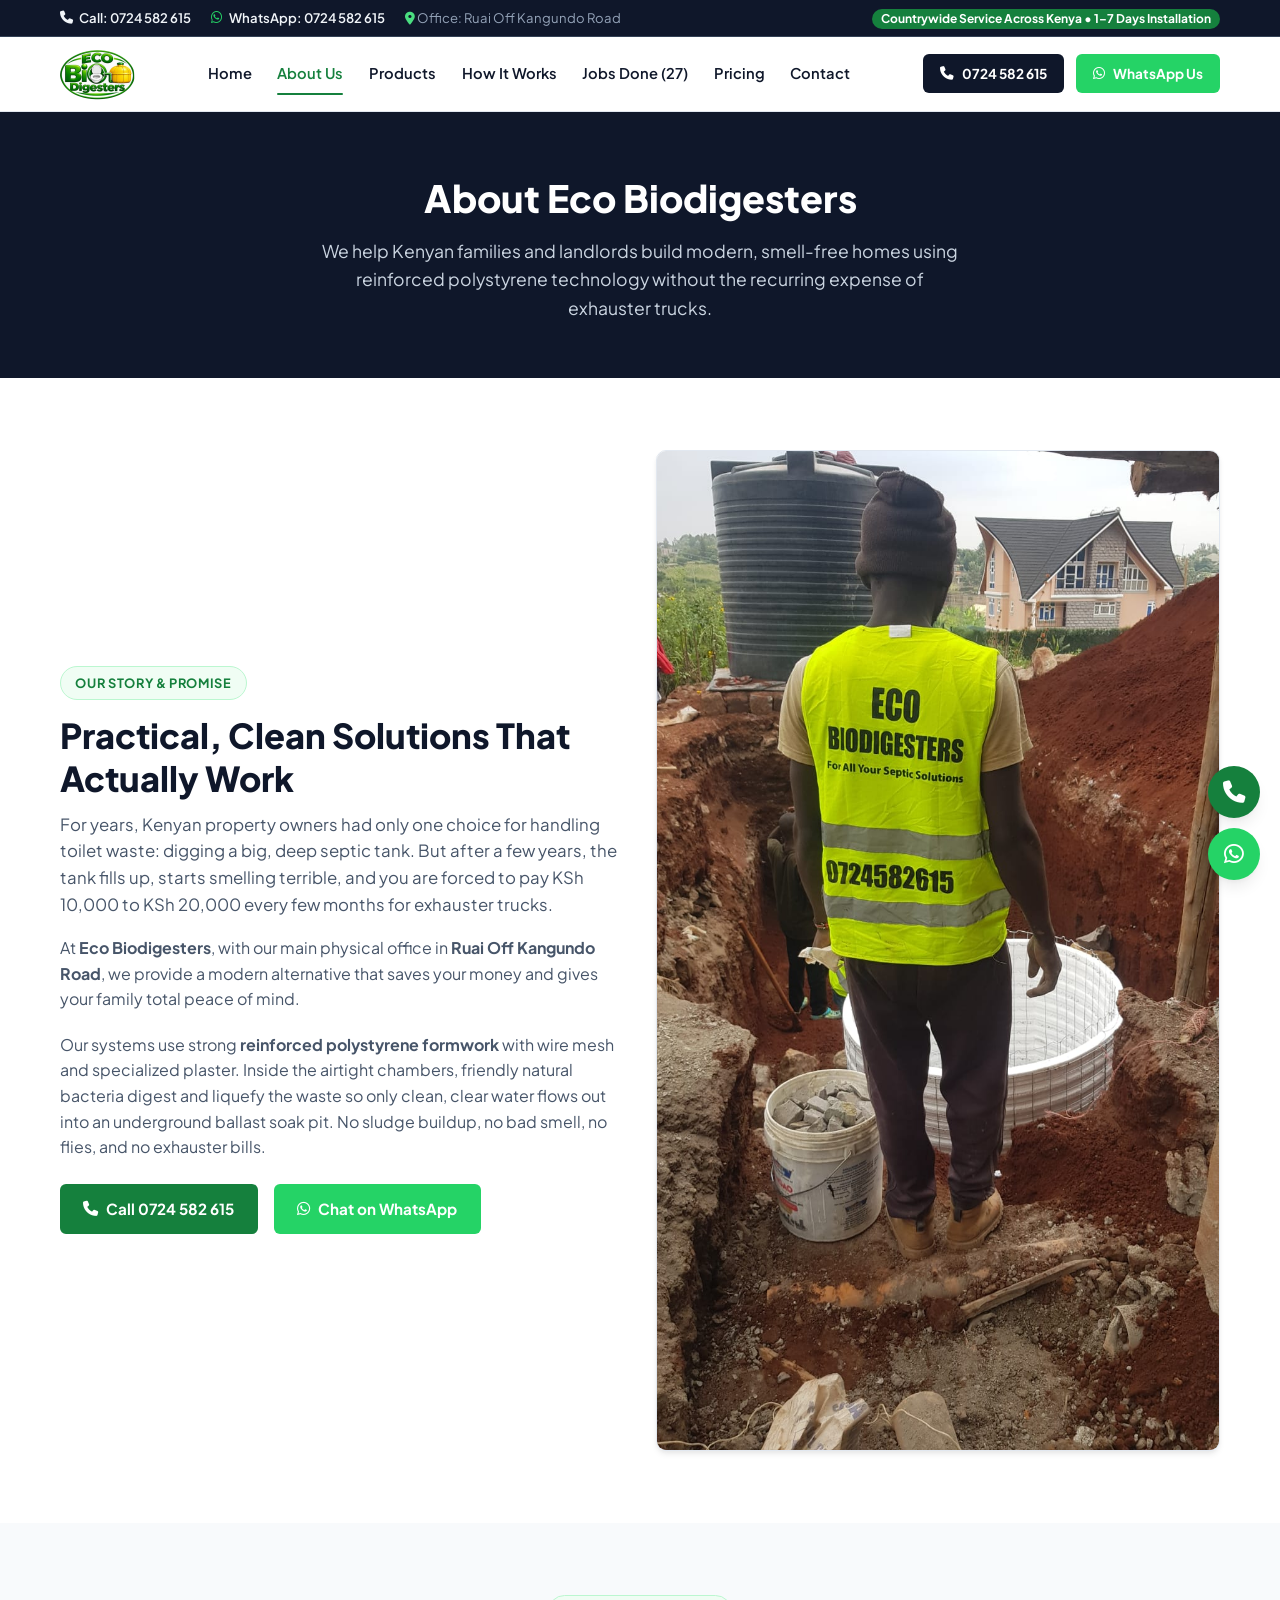
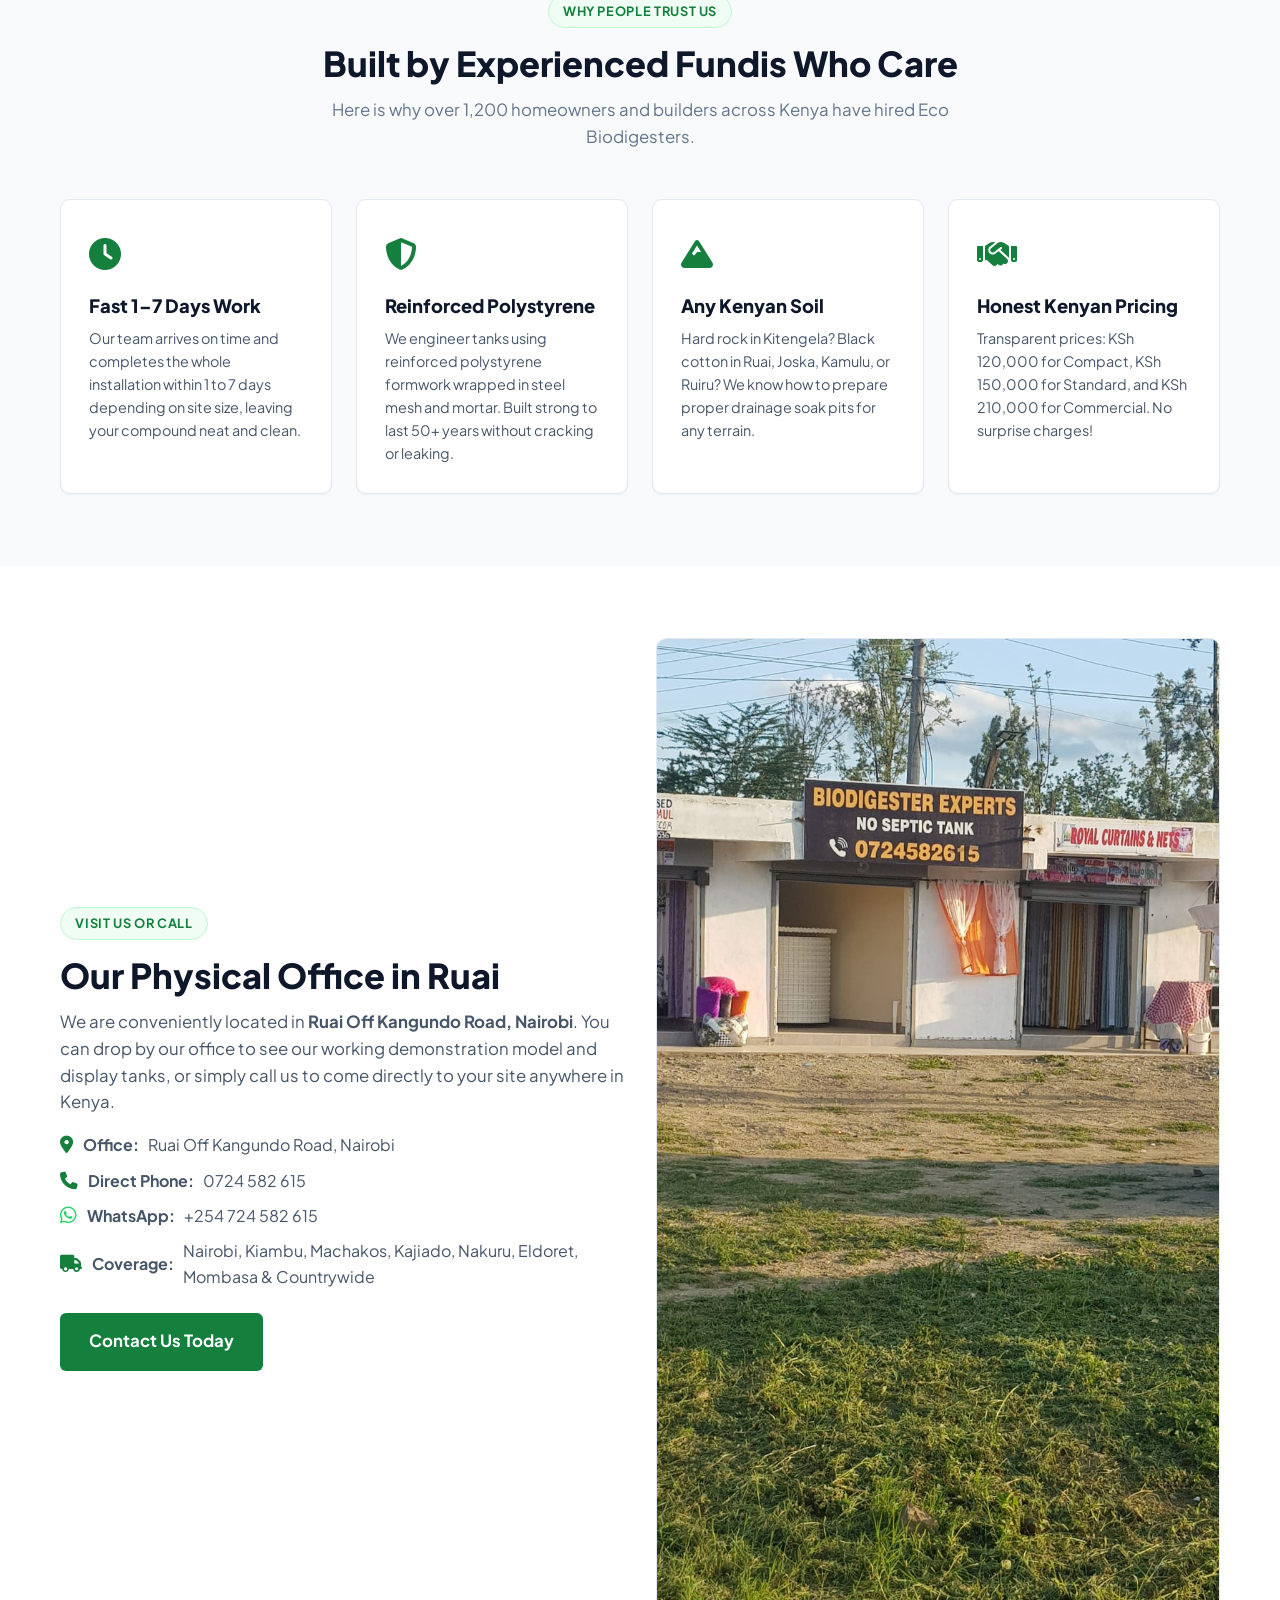
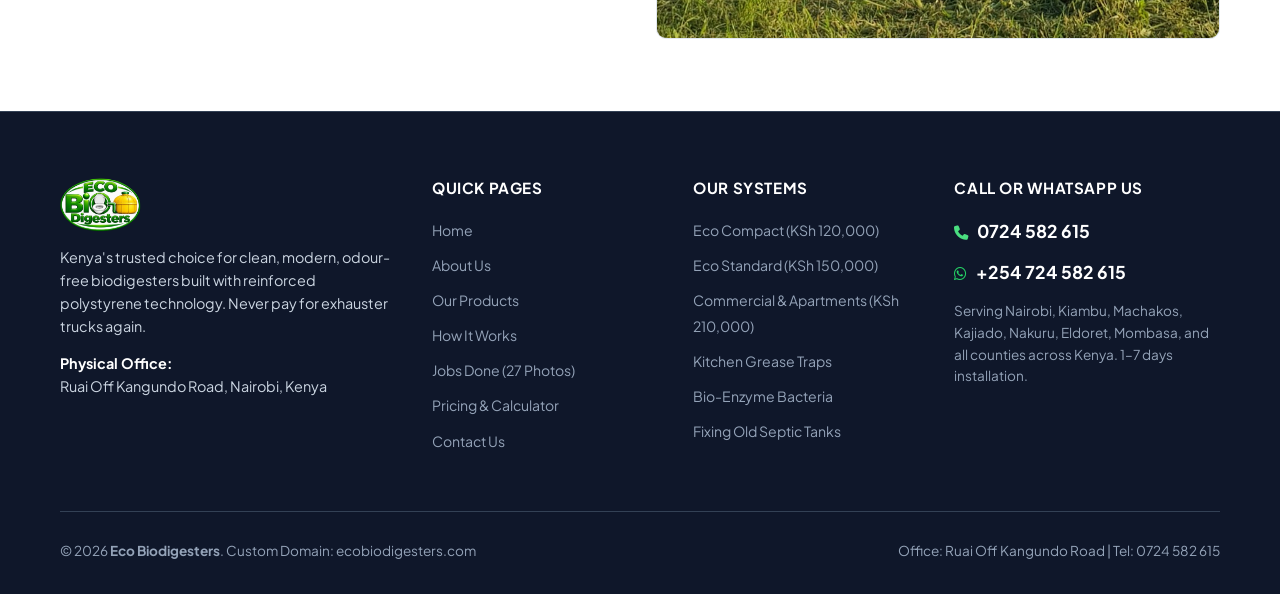
==== commit 5a9c6531: "Update prices (120k, 150k, 210k), 1-7 days installation, reinforced polystyrene specs, rightful port" ====
--- a/about.html
+++ b/about.html
@@ -4,9 +4,9 @@
   <meta charset="UTF-8">
   <meta name="viewport" content="width=device-width, initial-scale=1.0">
   <title>About Us | Eco Biodigesters Kenya (Ruai Office)</title>
-  <meta name="description" content="Learn about Eco Biodigesters Kenya. Located in Ruai Off Kangundo Road. Over 1,200 successful installations across Kenya. Call 0724 582 615.">
+  <meta name="description" content="Learn about Eco Biodigesters Kenya. Located in Ruai Off Kangundo Road. Over 1,200 successful reinforced polystyrene installations across Kenya. Call 0724 582 615.">
   <link rel="canonical" href="https://ecobiodigesters.com/about.html">
-  <link rel="icon" type="image/png" href="data:image/svg+xml,<svg xmlns='http://www.w3.org/2000/svg' viewBox='0 0 100 100'><text y='.9em' font-size='90'>🌱</text></svg>">
+  <link rel="icon" type="image/png" href="images/logo.png">
   <link rel="preconnect" href="https://fonts.googleapis.com">
   <link rel="preconnect" href="https://fonts.gstatic.com" crossorigin>
   <link href="https://fonts.googleapis.com/css2?family=Plus+Jakarta+Sans:wght@500;600;700;800&display=swap" rel="stylesheet">
@@ -29,7 +29,7 @@
           <span style="color:#94a3b8;"><i class="fa-solid fa-location-dot" style="color:#4ade80;"></i> Office: Ruai Off Kangundo Road</span>
         </div>
         <div>
-          <span class="top-bar-badge">Countrywide Service Across Kenya</span>
+          <span class="top-bar-badge">Countrywide Service Across Kenya • 1–7 Days Installation</span>
         </div>
       </div>
     </div>
@@ -40,10 +40,7 @@
     <div class="container">
       <div class="navbar-inner">
         <a href="index.html" class="brand-logo">
-          <div class="brand-icon">
-            <i class="fa-solid fa-leaf"></i>
-          </div>
-          <div>Eco<span>Biodigesters</span></div>
+          <img src="images/logo.png" alt="Eco Biodigesters Logo" class="site-logo">
         </a>
 
         <nav class="nav-menu">
@@ -77,7 +74,7 @@
     <div class="container">
       <h1 class="page-hero-title">About Eco Biodigesters</h1>
       <p class="page-hero-subtitle">
-        We help Kenyan families and landlords build modern, smell-free homes without the recurring expense of exhauster trucks.
+        We help Kenyan families and landlords build modern, smell-free homes using reinforced polystyrene technology without the recurring expense of exhauster trucks.
       </p>
     </div>
   </section>
@@ -96,7 +93,7 @@
             At <strong>Eco Biodigesters</strong>, with our main physical office in <strong>Ruai Off Kangundo Road</strong>, we provide a modern alternative that saves your money and gives your family total peace of mind.
           </p>
           <p style="margin-bottom:1.5rem;">
-            Our systems use friendly, natural bacteria in a strong 3-chamber tank. The bacteria digest and liquefy the waste so only clean, clear water flows out into an underground soak pit. No sludge buildup, no bad smell, no flies, and no exhauster bills.
+            Our systems use strong <strong>reinforced polystyrene formwork</strong> with wire mesh and specialized plaster. Inside the airtight chambers, friendly natural bacteria digest and liquefy the waste so only clean, clear water flows out into an underground ballast soak pit. No sludge buildup, no bad smell, no flies, and no exhauster bills.
           </p>
 
           <div style="display:flex; gap:1rem; flex-wrap:wrap;">
@@ -107,7 +104,7 @@
 
         <div>
           <div style="border-radius:var(--radius-md); overflow:hidden; border:1px solid var(--border); box-shadow:var(--shadow-md);">
-            <img src="images/portfolio-2.jpeg" alt="Eco Biodigester installation in Kenya with gravel soakaway pit">
+            <img src="images/portfolio-3.jpeg" alt="Eco Biodigesters fundi installing reinforced polystyrene tank in trench">
           </div>
         </div>
       </div>
@@ -128,17 +125,17 @@
       <div class="grid-4">
         <div class="card">
           <div style="font-size:2rem; color:var(--primary); margin-bottom:0.75rem;"><i class="fa-solid fa-clock"></i></div>
-          <h3 style="font-size:1.15rem; font-weight:800; color:var(--text-dark); margin-bottom:0.4rem;">Fast 1–2 Day Work</h3>
-          <p style="font-size:0.9rem;">
-            Our team arrives on time and finishes the whole installation within 1 to 2 days without messing up your compound.
+          <h3 style="font-size:1.15rem; font-weight:800; color:var(--text-dark); margin-bottom:0.4rem;">Fast 1–7 Days Work</h3>
+          <p style="font-size:0.9rem;">
+            Our team arrives on time and completes the whole installation within 1 to 7 days depending on site size, leaving your compound neat and clean.
           </p>
         </div>
 
         <div class="card">
           <div style="font-size:2rem; color:var(--primary); margin-bottom:0.75rem;"><i class="fa-solid fa-shield-halved"></i></div>
-          <h3 style="font-size:1.15rem; font-weight:800; color:var(--text-dark); margin-bottom:0.4rem;">Built for 50+ Years</h3>
-          <p style="font-size:0.9rem;">
-            We use strong reinforced concrete walls and quality pipes. Once built, you never have to worry about it collapsing.
+          <h3 style="font-size:1.15rem; font-weight:800; color:var(--text-dark); margin-bottom:0.4rem;">Reinforced Polystyrene</h3>
+          <p style="font-size:0.9rem;">
+            We engineer tanks using reinforced polystyrene formwork wrapped in steel mesh and mortar. Built strong to last 50+ years without cracking or leaking.
           </p>
         </div>
 
@@ -146,7 +143,7 @@
           <div style="font-size:2rem; color:var(--primary); margin-bottom:0.75rem;"><i class="fa-solid fa-mountain"></i></div>
           <h3 style="font-size:1.15rem; font-weight:800; color:var(--text-dark); margin-bottom:0.4rem;">Any Kenyan Soil</h3>
           <p style="font-size:0.9rem;">
-            Hard rock in Kitengela? Black cotton in Ruai, Joska, or Ruiru? We know how to prepare proper drainage pits for any soil.
+            Hard rock in Kitengela? Black cotton in Ruai, Joska, Kamulu, or Ruiru? We know how to prepare proper drainage soak pits for any terrain.
           </p>
         </div>
 
@@ -154,7 +151,7 @@
           <div style="font-size:2rem; color:var(--primary); margin-bottom:0.75rem;"><i class="fa-solid fa-handshake"></i></div>
           <h3 style="font-size:1.15rem; font-weight:800; color:var(--text-dark); margin-bottom:0.4rem;">Honest Kenyan Pricing</h3>
           <p style="font-size:0.9rem;">
-            No surprise costs or fake additions. We agree on the price before work starts, and we stick to our word.
+            Transparent prices: KSh 120,000 for Compact, KSh 150,000 for Standard, and KSh 210,000 for Commercial. No surprise charges!
           </p>
         </div>
       </div>
@@ -169,7 +166,7 @@
           <span class="tag-badge">Visit Us or Call</span>
           <h2 class="section-title">Our Physical Office in Ruai</h2>
           <p style="margin-bottom:1rem; font-size:1.05rem;">
-            We are conveniently located in <strong>Ruai Off Kangundo Road, Nairobi</strong>. You can drop by our office to discuss your building plans, or simply call us to come directly to your site anywhere in Kenya.
+            We are conveniently located in <strong>Ruai Off Kangundo Road, Nairobi</strong>. You can drop by our office to see our working demonstration model and display tanks, or simply call us to come directly to your site anywhere in Kenya.
           </p>
           <ul style="margin-bottom:1.5rem;">
             <li style="display:flex; align-items:center; gap:0.6rem; margin-bottom:0.6rem;">
@@ -194,7 +191,7 @@
 
         <div>
           <div style="border-radius:var(--radius-md); overflow:hidden; border:1px solid var(--border);">
-            <img src="images/portfolio-24.jpeg" alt="Completed compact biodigester in driveway compound">
+            <img src="images/portfolio-15.jpeg" alt="Eco Biodigesters storefront office in Ruai Off Kangundo Road">
           </div>
         </div>
       </div>
@@ -206,9 +203,9 @@
     <div class="container">
       <div class="footer-grid">
         <div class="footer-col">
-          <h4>Eco<span>Biodigesters</span></h4>
-          <p>
-            Kenya's trusted choice for clean, modern, odour-free biodigesters. Never pay for exhauster trucks again.
+          <img src="images/logo.png" alt="Eco Biodigesters Logo" class="footer-logo">
+          <p>
+            Kenya's trusted choice for clean, modern, odour-free biodigesters built with reinforced polystyrene technology. Never pay for exhauster trucks again.
           </p>
           <p>
             <strong style="color:#ffffff;">Physical Office:</strong><br>
@@ -232,9 +229,9 @@
         <div class="footer-col">
           <h5>Our Systems</h5>
           <ul>
-            <li><a href="products.html">Eco Compact (1-8 People)</a></li>
-            <li><a href="products.html">Eco Standard (9-20 People)</a></li>
-            <li><a href="products.html">Commercial & Apartments</a></li>
+            <li><a href="products.html">Eco Compact (KSh 120,000)</a></li>
+            <li><a href="products.html">Eco Standard (KSh 150,000)</a></li>
+            <li><a href="products.html">Commercial & Apartments (KSh 210,000)</a></li>
             <li><a href="products.html">Kitchen Grease Traps</a></li>
             <li><a href="products.html">Bio-Enzyme Bacteria</a></li>
             <li><a href="how-it-works.html">Fixing Old Septic Tanks</a></li>
@@ -252,7 +249,7 @@
             <a href="https://wa.me/254724582615" target="_blank" style="color:#ffffff; font-weight:700; font-size:1.1rem; margin-left:0.4rem;">+254 724 582 615</a>
           </p>
           <p style="font-size:0.85rem; color:#94a3b8; margin-top:0.75rem;">
-            Serving Nairobi, Kiambu, Machakos, Kajiado, Nakuru, Eldoret, Mombasa, and all counties across Kenya.
+            Serving Nairobi, Kiambu, Machakos, Kajiado, Nakuru, Eldoret, Mombasa, and all counties across Kenya. 1–7 days installation.
           </p>
         </div>
       </div>
--- a/css/style.css
+++ b/css/style.css
@@ -303,17 +303,21 @@
   letter-spacing: -0.02em;
 }
 
-.brand-icon {
-  width: 40px;
-  height: 40px;
-  background-color: var(--primary);
-  color: #ffffff;
-  border-radius: var(--radius-sm);
-  display: flex;
-  align-items: center;
-  justify-content: center;
-  font-size: 1.15rem;
-  flex-shrink: 0;
+.site-logo {
+  height: 52px;
+  width: auto;
+  max-width: 170px;
+  object-fit: contain;
+  display: block;
+}
+
+.footer-logo {
+  height: 56px;
+  width: auto;
+  max-width: 180px;
+  object-fit: contain;
+  display: block;
+  margin-bottom: 0.85rem;
 }
 
 .brand-logo span {
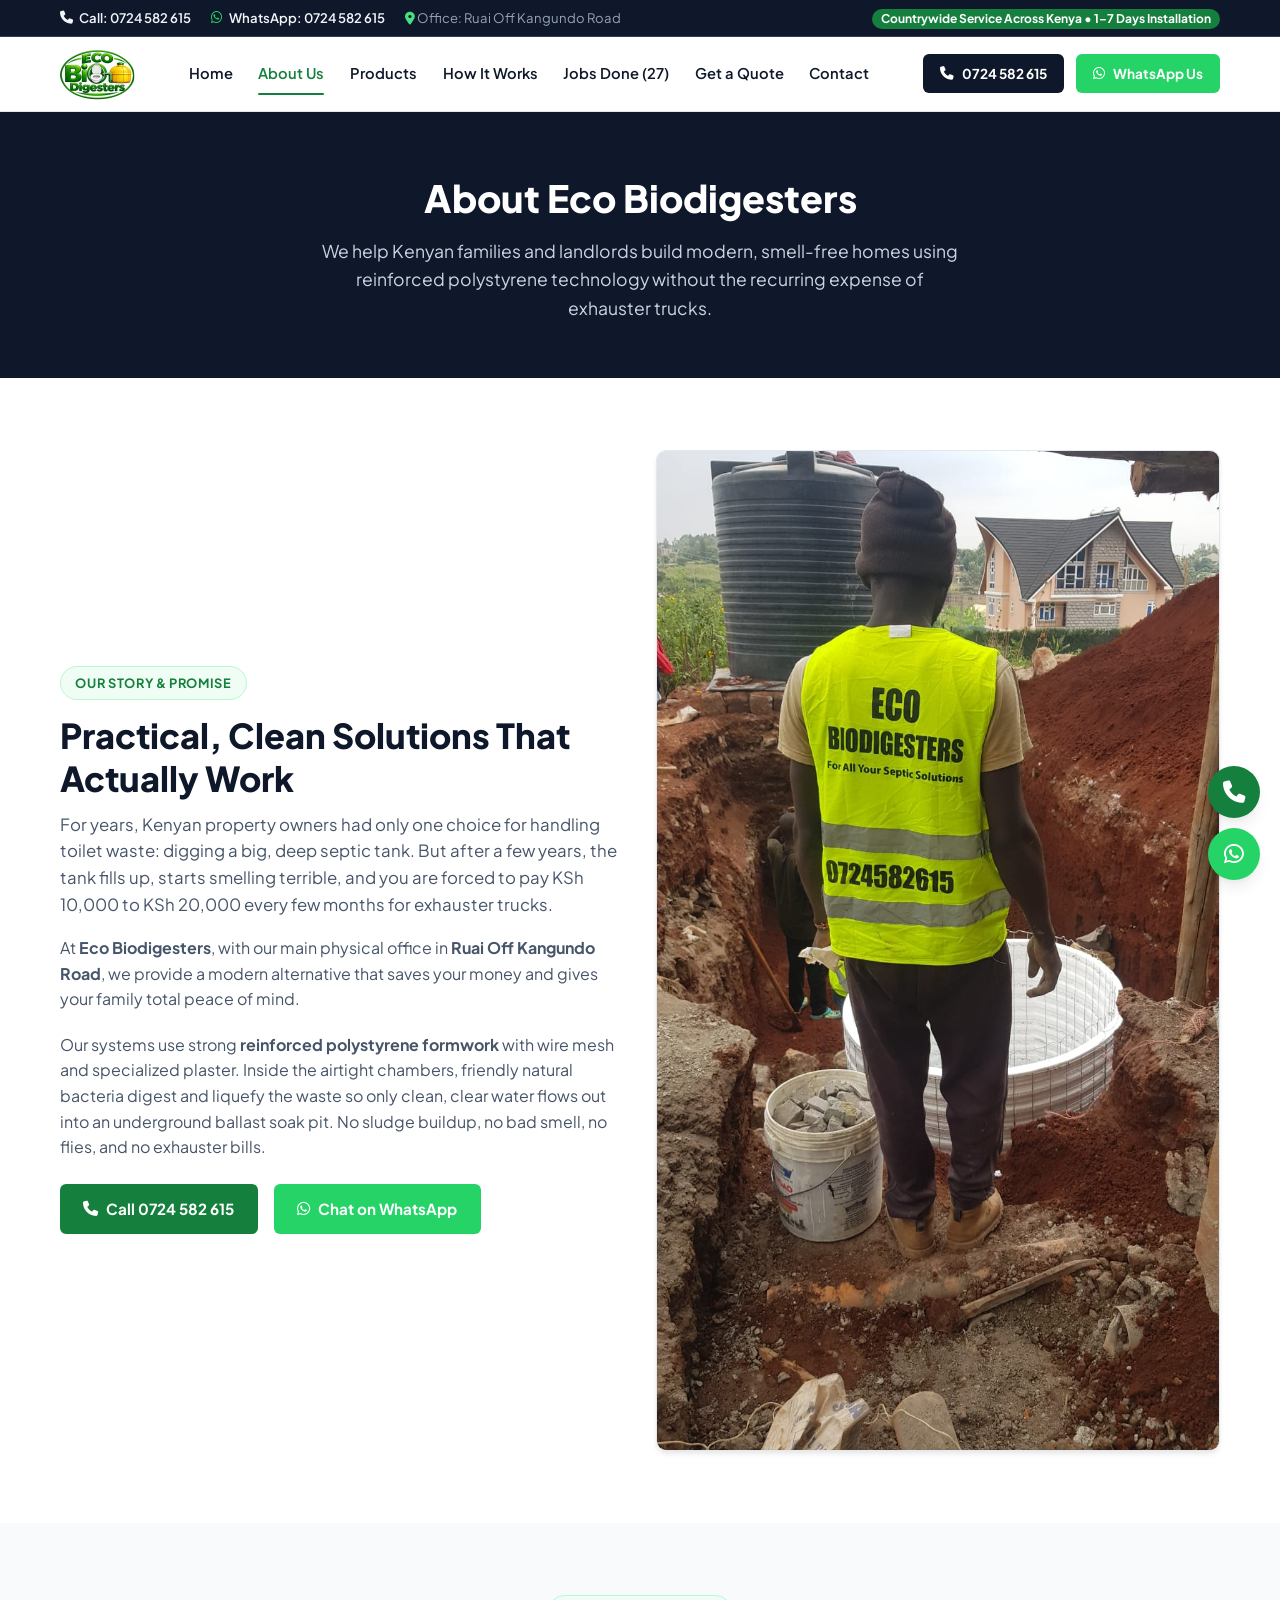
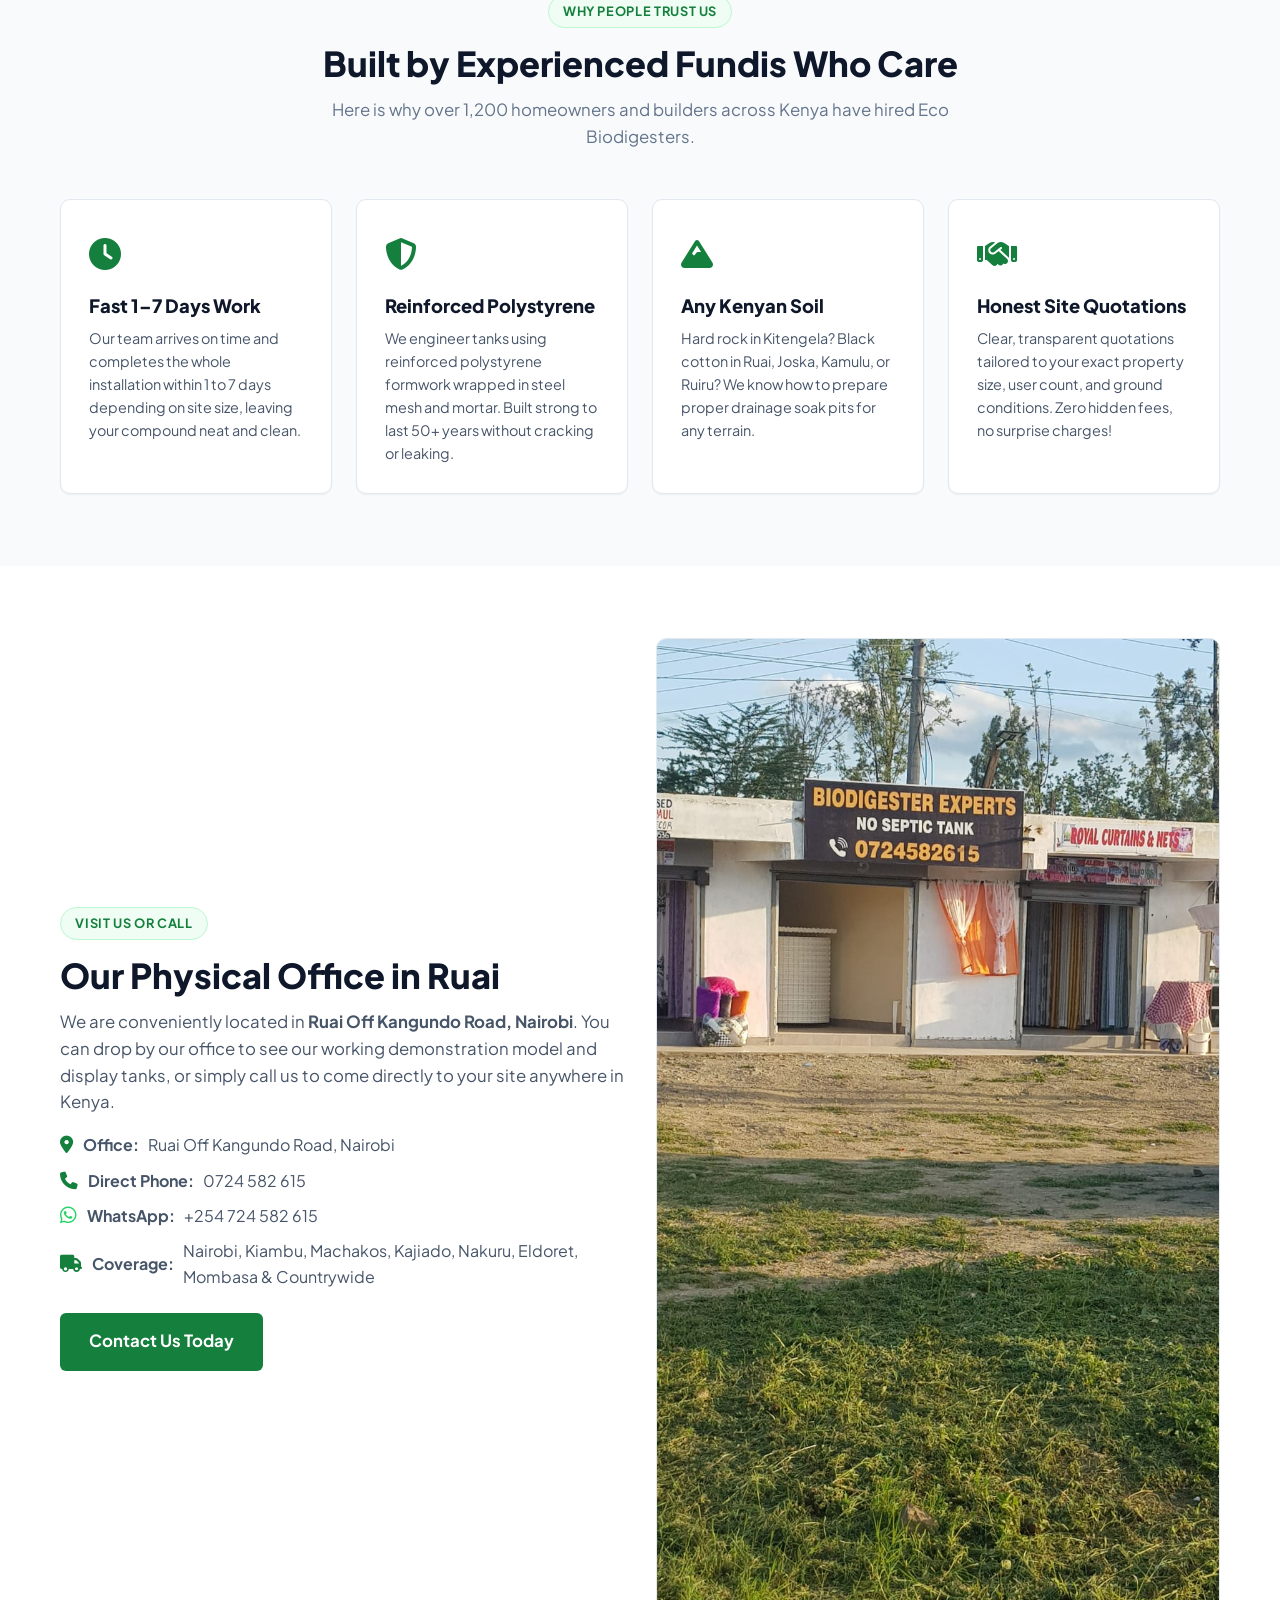
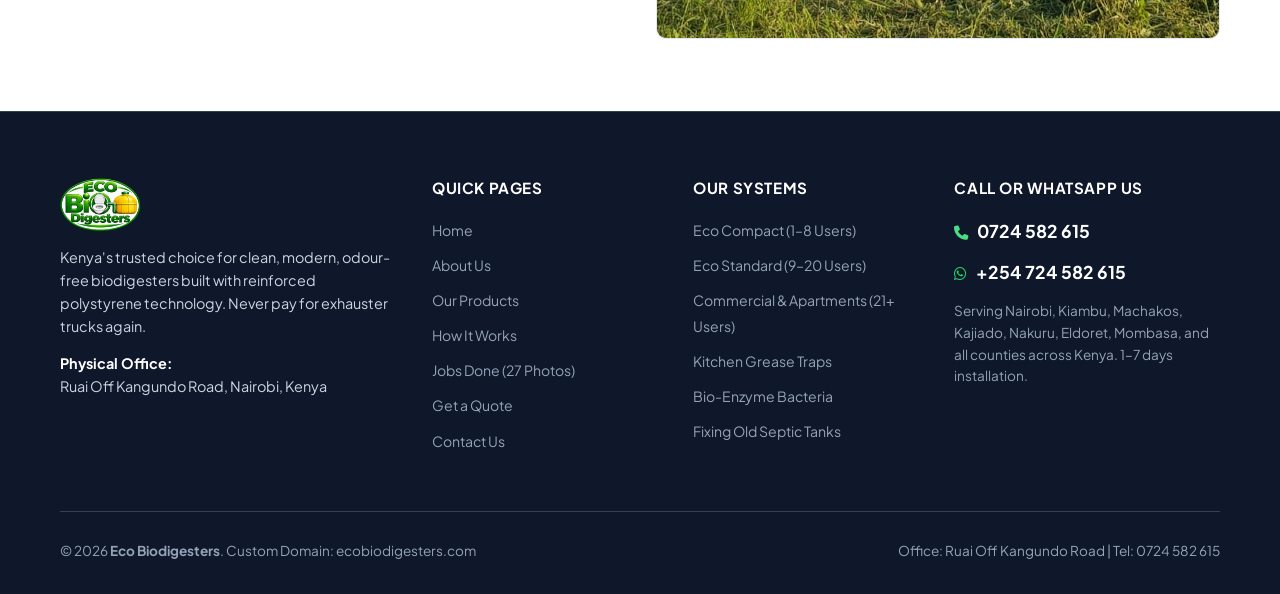
==== commit bf60dd4b: "Remove prices, humanize copy, and rebuild portfolio with ecosepticventures slider layout" ====
--- a/about.html
+++ b/about.html
@@ -49,7 +49,7 @@
           <a href="products.html" class="nav-item-link">Products</a>
           <a href="how-it-works.html" class="nav-item-link">How It Works</a>
           <a href="portfolio.html" class="nav-item-link">Jobs Done (27)</a>
-          <a href="pricing.html" class="nav-item-link">Pricing</a>
+          <a href="pricing.html" class="nav-item-link">Get a Quote</a>
           <a href="contact.html" class="nav-item-link">Contact</a>
         </nav>
 
@@ -149,9 +149,9 @@
 
         <div class="card">
           <div style="font-size:2rem; color:var(--primary); margin-bottom:0.75rem;"><i class="fa-solid fa-handshake"></i></div>
-          <h3 style="font-size:1.15rem; font-weight:800; color:var(--text-dark); margin-bottom:0.4rem;">Honest Kenyan Pricing</h3>
-          <p style="font-size:0.9rem;">
-            Transparent prices: KSh 120,000 for Compact, KSh 150,000 for Standard, and KSh 210,000 for Commercial. No surprise charges!
+          <h3 style="font-size:1.15rem; font-weight:800; color:var(--text-dark); margin-bottom:0.4rem;">Honest Site Quotations</h3>
+          <p style="font-size:0.9rem;">
+            Clear, transparent quotations tailored to your exact property size, user count, and ground conditions. Zero hidden fees, no surprise charges!
           </p>
         </div>
       </div>
@@ -221,7 +221,7 @@
             <li><a href="products.html">Our Products</a></li>
             <li><a href="how-it-works.html">How It Works</a></li>
             <li><a href="portfolio.html">Jobs Done (27 Photos)</a></li>
-            <li><a href="pricing.html">Pricing & Calculator</a></li>
+            <li><a href="pricing.html">Get a Quote</a></li>
             <li><a href="contact.html">Contact Us</a></li>
           </ul>
         </div>
@@ -229,9 +229,9 @@
         <div class="footer-col">
           <h5>Our Systems</h5>
           <ul>
-            <li><a href="products.html">Eco Compact (KSh 120,000)</a></li>
-            <li><a href="products.html">Eco Standard (KSh 150,000)</a></li>
-            <li><a href="products.html">Commercial & Apartments (KSh 210,000)</a></li>
+            <li><a href="products.html">Eco Compact (1–8 Users)</a></li>
+            <li><a href="products.html">Eco Standard (9–20 Users)</a></li>
+            <li><a href="products.html">Commercial & Apartments (21+ Users)</a></li>
             <li><a href="products.html">Kitchen Grease Traps</a></li>
             <li><a href="products.html">Bio-Enzyme Bacteria</a></li>
             <li><a href="how-it-works.html">Fixing Old Septic Tanks</a></li>
--- a/css/style.css
+++ b/css/style.css
@@ -826,6 +826,216 @@
   font-weight: 600;
 }
 
+/* ==========================================================================
+   Ecosepticventures-Style Portfolio Sliders & Navigation Pills
+   ========================================================================== */
+.portfolio-nav-pills {
+  display: flex;
+  flex-wrap: wrap;
+  gap: 0.75rem;
+  justify-content: center;
+  margin-bottom: 2.5rem;
+}
+
+.portfolio-pill {
+  padding: 0.65rem 1.35rem;
+  border-radius: var(--radius-full);
+  background-color: var(--bg-white);
+  color: var(--text-dark);
+  font-weight: 700;
+  font-size: 0.9rem;
+  border: 1px solid var(--border);
+  text-decoration: none;
+  transition: var(--transition);
+  display: inline-flex;
+  align-items: center;
+  gap: 0.5rem;
+  box-shadow: var(--shadow-sm);
+}
+
+.portfolio-pill i {
+  color: var(--primary);
+}
+
+.portfolio-pill:hover,
+.portfolio-pill.active {
+  background-color: var(--primary);
+  color: #ffffff;
+  border-color: var(--primary);
+  transform: translateY(-2px);
+  box-shadow: 0 4px 12px rgba(21, 128, 61, 0.25);
+}
+
+.portfolio-pill:hover i,
+.portfolio-pill.active i {
+  color: #ffffff;
+}
+
+/* Project Sections (Categorized Sliders) */
+.project-section {
+  margin-bottom: 3rem;
+  background-color: var(--bg-white);
+  border-radius: var(--radius-lg);
+  padding: 2rem;
+  box-shadow: var(--shadow-card);
+  border: 1px solid var(--border);
+  scroll-margin-top: 100px;
+}
+
+.project-header {
+  display: flex;
+  justify-content: space-between;
+  align-items: center;
+  margin-bottom: 1.5rem;
+  flex-wrap: wrap;
+  gap: 1rem;
+}
+
+.project-header h3 {
+  font-size: 1.4rem;
+  font-weight: 800;
+  color: var(--text-dark);
+  display: flex;
+  align-items: center;
+  gap: 0.6rem;
+}
+
+.project-header h3 i {
+  color: var(--primary);
+}
+
+.project-header p {
+  color: var(--text-muted);
+  font-size: 0.92rem;
+  margin-top: 0.25rem;
+}
+
+/* Slider Navigation Buttons */
+.slider-nav {
+  display: flex;
+  gap: 0.6rem;
+}
+
+.slider-btn {
+  width: 40px;
+  height: 40px;
+  border-radius: var(--radius-full);
+  border: 1px solid var(--border);
+  background-color: var(--bg-white);
+  color: var(--text-dark);
+  cursor: pointer;
+  display: flex;
+  align-items: center;
+  justify-content: center;
+  font-size: 0.95rem;
+  transition: var(--transition);
+}
+
+.slider-btn:hover {
+  background-color: var(--primary);
+  color: #ffffff;
+  border-color: var(--primary);
+  transform: scale(1.08);
+}
+
+/* Slider Track */
+.slider-track {
+  display: flex;
+  gap: 1rem;
+  overflow-x: auto;
+  scroll-behavior: smooth;
+  scroll-snap-type: x mandatory;
+  -webkit-overflow-scrolling: touch;
+  padding-bottom: 0.75rem;
+  scrollbar-width: thin;
+  scrollbar-color: var(--primary) transparent;
+}
+
+.slider-track::-webkit-scrollbar {
+  height: 6px;
+}
+
+.slider-track::-webkit-scrollbar-track {
+  background: transparent;
+}
+
+.slider-track::-webkit-scrollbar-thumb {
+  background-color: var(--primary);
+  border-radius: 3px;
+}
+
+/* Individual Slide */
+.slide {
+  flex: 0 0 310px;
+  scroll-snap-align: start;
+  border-radius: var(--radius-md);
+  overflow: hidden;
+  position: relative;
+  cursor: pointer;
+  box-shadow: var(--shadow-sm);
+  border: 1px solid var(--border);
+  background-color: #0f172a;
+  transition: transform 0.25s ease, box-shadow 0.25s ease;
+}
+
+.slide:hover {
+  transform: translateY(-4px);
+  box-shadow: var(--shadow-lg);
+}
+
+.slide img {
+  width: 100%;
+  height: 230px;
+  object-fit: cover;
+  display: block;
+  transition: transform 0.4s ease;
+}
+
+.slide:hover img {
+  transform: scale(1.05);
+}
+
+.slide-caption {
+  position: absolute;
+  bottom: 0;
+  left: 0;
+  right: 0;
+  padding: 0.75rem 1rem;
+  background-color: rgba(15, 23, 42, 0.88);
+  color: #ffffff;
+  font-weight: 600;
+  font-size: 0.82rem;
+  line-height: 1.35;
+}
+
+/* Quick Page CTA Bar (ecosepticventures style) */
+.mini-cta-bar {
+  background-color: var(--dark);
+  color: #ffffff;
+  padding: 3rem 0;
+  border-top: 1px solid var(--border-dark);
+}
+
+.mini-cta-content {
+  display: flex;
+  justify-content: space-between;
+  align-items: center;
+  flex-wrap: wrap;
+  gap: 1.5rem;
+}
+
+.mini-cta-content h3 {
+  font-size: 1.6rem;
+  font-weight: 800;
+  color: #ffffff;
+  margin-bottom: 0.35rem;
+}
+
+.mini-cta-content p {
+  color: #94a3b8;
+  font-size: 0.95rem;
+}
+
 /* Lightbox Modal */
 .lightbox-modal {
   position: fixed;
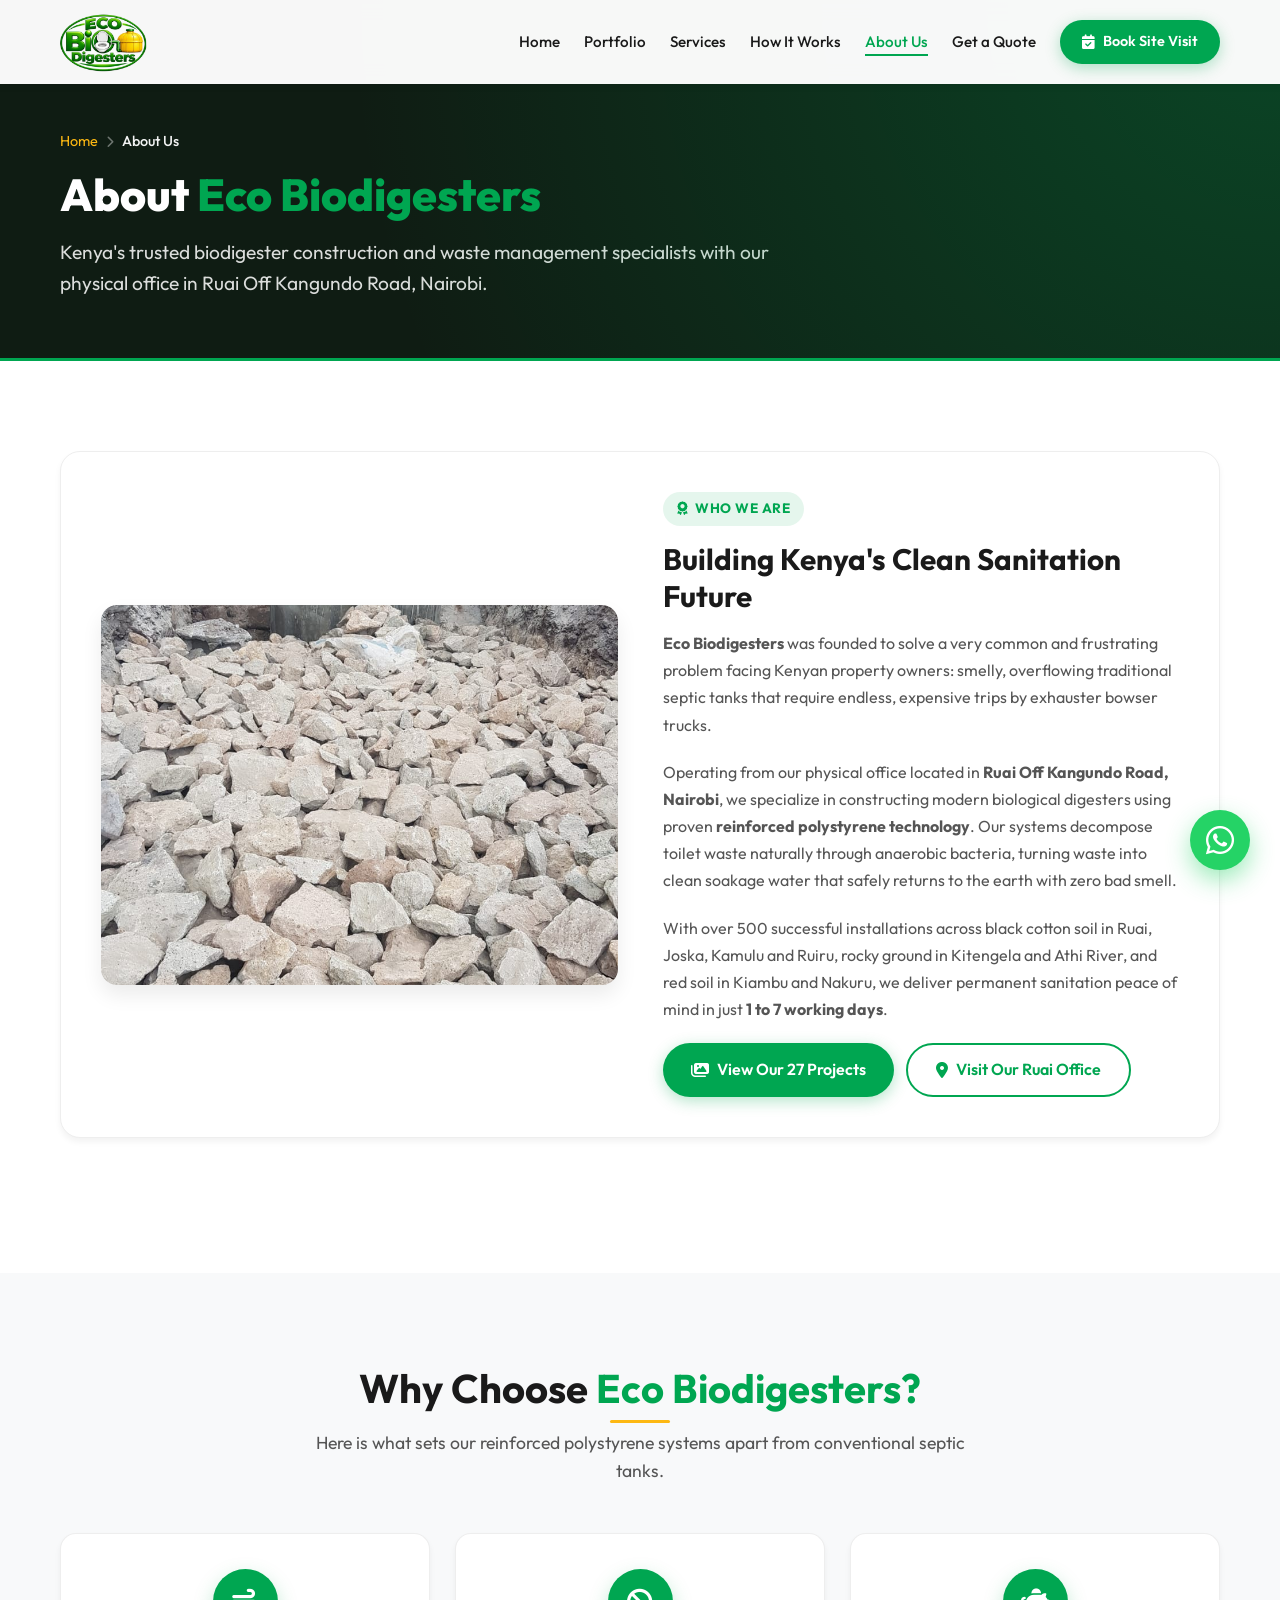
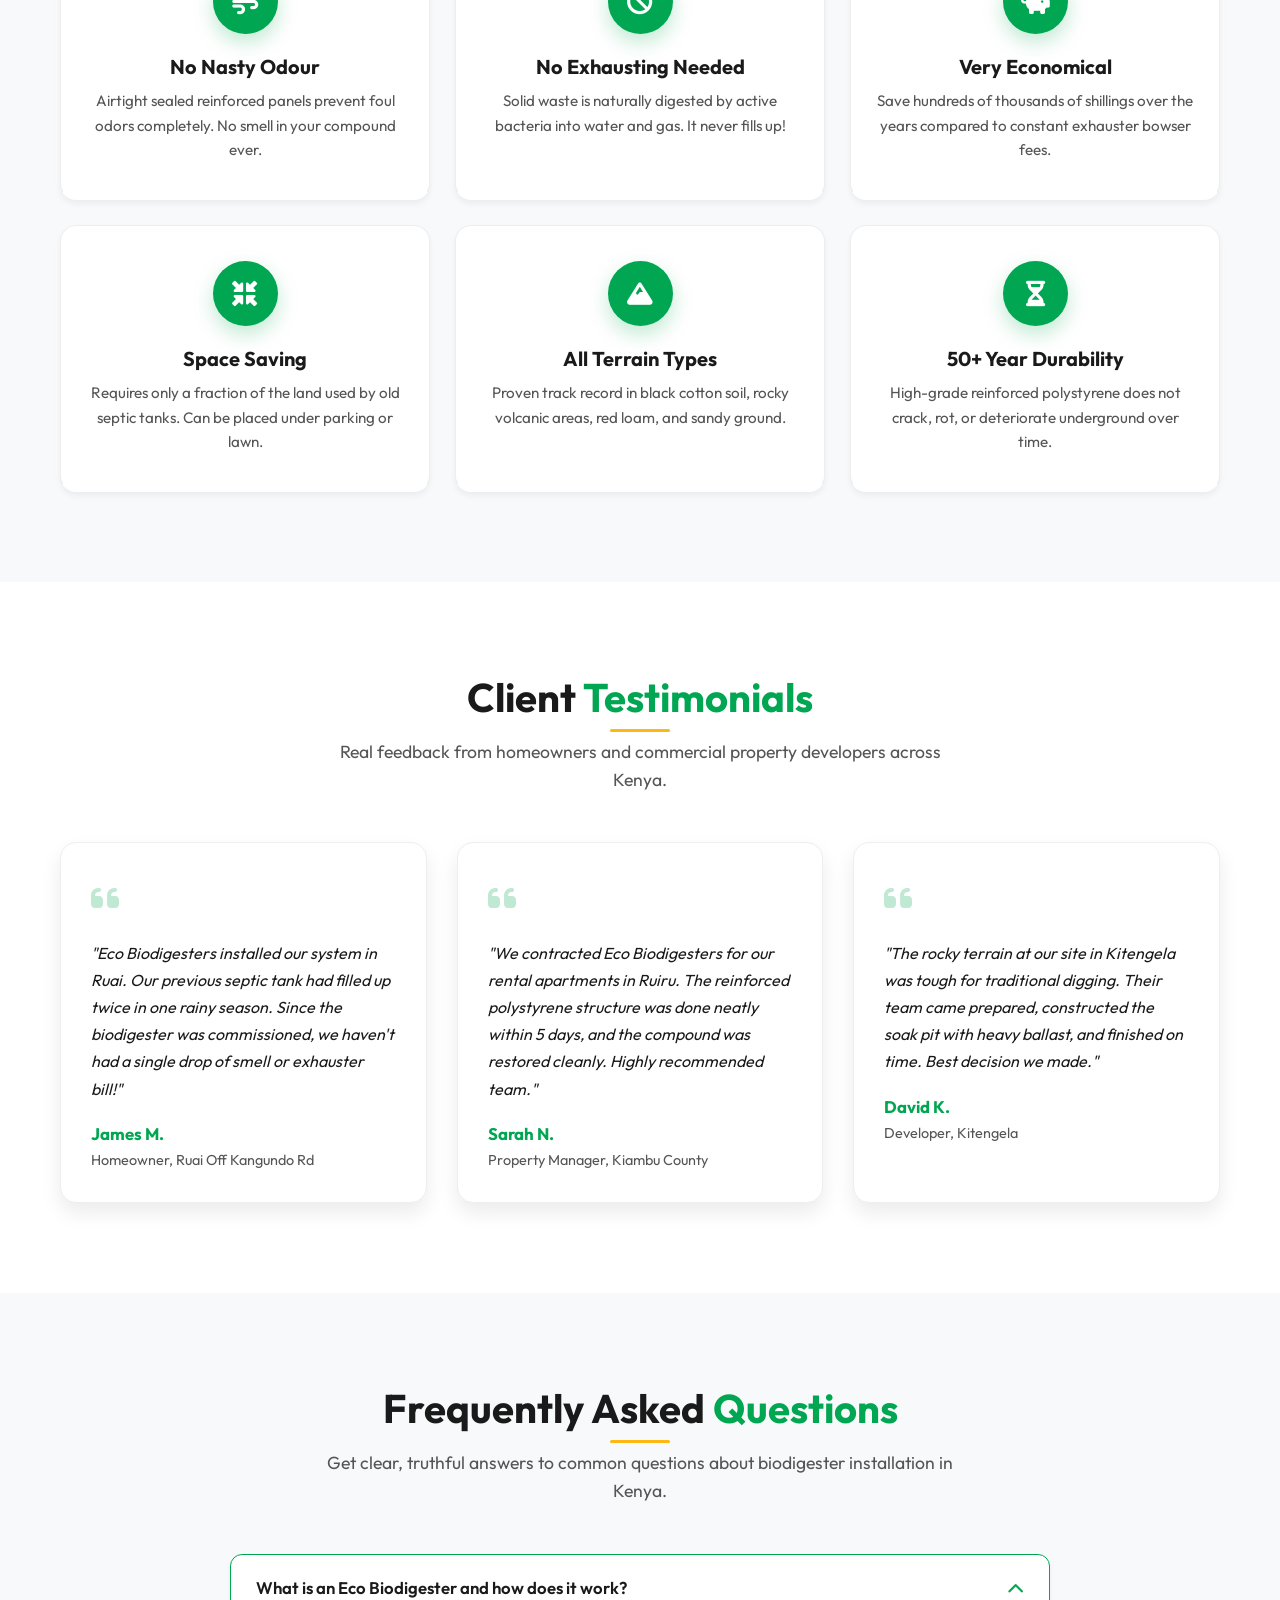
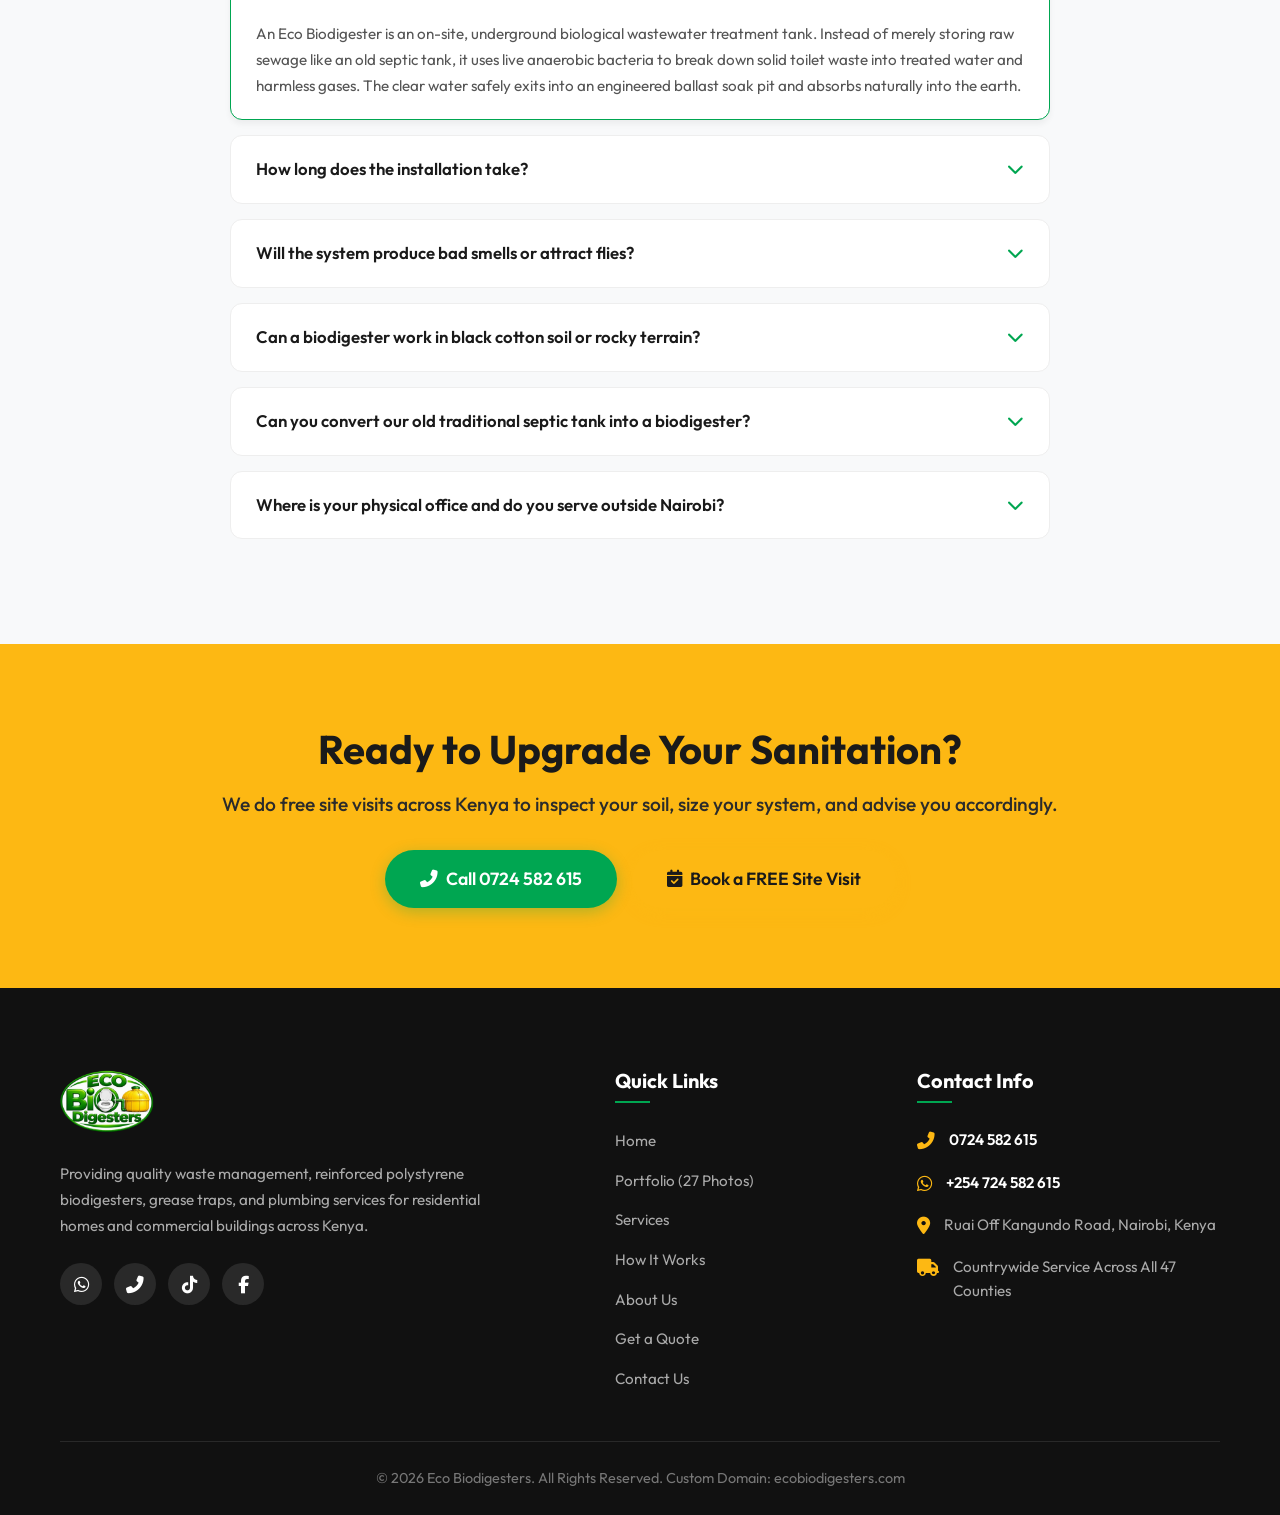
==== commit d5c2ce84: "Redesign website to match ecosepticventures.com styling, layout, typography and features" ====
--- a/about.html
+++ b/about.html
@@ -4,272 +4,327 @@
   <meta charset="UTF-8">
   <meta name="viewport" content="width=device-width, initial-scale=1.0">
   <title>About Us | Eco Biodigesters Kenya (Ruai Office)</title>
-  <meta name="description" content="Learn about Eco Biodigesters Kenya. Located in Ruai Off Kangundo Road. Over 1,200 successful reinforced polystyrene installations across Kenya. Call 0724 582 615.">
+  <meta name="description" content="Learn about Eco Biodigesters Kenya. Physical office in Ruai Off Kangundo Road, Nairobi. Over 500 installations built with reinforced polystyrene technology. Call 0724 582 615.">
   <link rel="canonical" href="https://ecobiodigesters.com/about.html">
   <link rel="icon" type="image/png" href="images/logo.png">
   <link rel="preconnect" href="https://fonts.googleapis.com">
   <link rel="preconnect" href="https://fonts.gstatic.com" crossorigin>
-  <link href="https://fonts.googleapis.com/css2?family=Plus+Jakarta+Sans:wght@500;600;700;800&display=swap" rel="stylesheet">
+  <link href="https://fonts.googleapis.com/css2?family=Outfit:wght@300;400;500;600;700;800&display=swap" rel="stylesheet">
   <link rel="stylesheet" href="https://cdnjs.cloudflare.com/ajax/libs/font-awesome/6.5.1/css/all.min.css">
   <link rel="stylesheet" href="css/style.css">
 </head>
 <body>
 
-  <!-- Top Bar -->
-  <div class="top-bar">
-    <div class="container">
-      <div class="top-bar-inner">
-        <div class="top-bar-contact">
-          <a href="tel:0724582615" class="top-bar-link">
-            <i class="fa-solid fa-phone"></i> Call: 0724 582 615
-          </a>
-          <a href="https://wa.me/254724582615" target="_blank" class="top-bar-link">
-            <i class="fa-brands fa-whatsapp" style="color:#25d366;"></i> WhatsApp: 0724 582 615
-          </a>
-          <span style="color:#94a3b8;"><i class="fa-solid fa-location-dot" style="color:#4ade80;"></i> Office: Ruai Off Kangundo Road</span>
-        </div>
-        <div>
-          <span class="top-bar-badge">Countrywide Service Across Kenya • 1–7 Days Installation</span>
-        </div>
-      </div>
-    </div>
-  </div>
-
-  <!-- Main Navigation -->
-  <header class="navbar">
-    <div class="container">
-      <div class="navbar-inner">
-        <a href="index.html" class="brand-logo">
-          <img src="images/logo.png" alt="Eco Biodigesters Logo" class="site-logo">
-        </a>
-
-        <nav class="nav-menu">
-          <a href="index.html" class="nav-item-link">Home</a>
-          <a href="about.html" class="nav-item-link active">About Us</a>
-          <a href="products.html" class="nav-item-link">Products</a>
-          <a href="how-it-works.html" class="nav-item-link">How It Works</a>
-          <a href="portfolio.html" class="nav-item-link">Jobs Done (27)</a>
-          <a href="pricing.html" class="nav-item-link">Get a Quote</a>
-          <a href="contact.html" class="nav-item-link">Contact</a>
-        </nav>
-
-        <div class="nav-actions">
-          <a href="tel:0724582615" class="btn btn-dark btn-sm">
-            <i class="fa-solid fa-phone"></i> 0724 582 615
-          </a>
-          <a href="https://wa.me/254724582615?text=Hello%20Eco%20Biodigesters,%20I%20want%20to%20learn%20more%20about%20your%20services." target="_blank" class="btn btn-whatsapp btn-sm">
-            <i class="fa-brands fa-whatsapp"></i> WhatsApp Us
-          </a>
-        </div>
-
-        <button class="mobile-toggle" aria-label="Open Navigation">
-          <i class="fa-solid fa-bars"></i>
-        </button>
-      </div>
+  <!-- Navigation -->
+  <nav class="navbar" id="navbar">
+    <div class="container nav-container">
+      <a href="index.html" class="logo">
+        <img src="images/logo.png" alt="Eco Biodigesters" class="logo-img">
+      </a>
+      <button class="mobile-menu-btn" aria-label="Toggle navigation">
+        <i class="fas fa-bars"></i>
+      </button>
+      <ul class="nav-links">
+        <li><a href="index.html">Home</a></li>
+        <li><a href="portfolio.html">Portfolio</a></li>
+        <li><a href="services.html">Services</a></li>
+        <li><a href="how-it-works.html">How It Works</a></li>
+        <li><a href="about.html" class="active">About Us</a></li>
+        <li><a href="pricing.html">Get a Quote</a></li>
+        <li><a href="contact.html" class="btn btn-primary nav-btn"><i class="fas fa-calendar-check"></i> Book Site Visit</a></li>
+      </ul>
+    </div>
+  </nav>
+
+  <!-- Page Header -->
+  <header class="page-header">
+    <div class="container">
+      <div class="breadcrumbs">
+        <a href="index.html">Home</a>
+        <i class="fas fa-chevron-right"></i>
+        <span>About Us</span>
+      </div>
+      <h1>About <span class="text-green">Eco Biodigesters</span></h1>
+      <p>
+        Kenya's trusted biodigester construction and waste management specialists with our physical office in Ruai Off Kangundo Road, Nairobi.
+      </p>
     </div>
   </header>
 
-  <!-- Page Hero -->
-  <section class="page-hero">
-    <div class="container">
-      <h1 class="page-hero-title">About Eco Biodigesters</h1>
-      <p class="page-hero-subtitle">
-        We help Kenyan families and landlords build modern, smell-free homes using reinforced polystyrene technology without the recurring expense of exhauster trucks.
-      </p>
-    </div>
-  </section>
-
-  <!-- About Story Section -->
+  <!-- Who We Are (Exact ecosepticventures about layout) -->
   <section class="section">
     <div class="container">
-      <div class="grid-2" style="align-items:center;">
-        <div>
-          <span class="tag-badge">Our Story & Promise</span>
-          <h2 class="section-title">Practical, Clean Solutions That Actually Work</h2>
-          <p style="margin-bottom:1rem; font-size:1.05rem;">
-            For years, Kenyan property owners had only one choice for handling toilet waste: digging a big, deep septic tank. But after a few years, the tank fills up, starts smelling terrible, and you are forced to pay KSh 10,000 to KSh 20,000 every few months for exhauster trucks.
-          </p>
-          <p style="margin-bottom:1.25rem;">
-            At <strong>Eco Biodigesters</strong>, with our main physical office in <strong>Ruai Off Kangundo Road</strong>, we provide a modern alternative that saves your money and gives your family total peace of mind.
-          </p>
-          <p style="margin-bottom:1.5rem;">
-            Our systems use strong <strong>reinforced polystyrene formwork</strong> with wire mesh and specialized plaster. Inside the airtight chambers, friendly natural bacteria digest and liquefy the waste so only clean, clear water flows out into an underground ballast soak pit. No sludge buildup, no bad smell, no flies, and no exhauster bills.
-          </p>
-
-          <div style="display:flex; gap:1rem; flex-wrap:wrap;">
-            <a href="tel:0724582615" class="btn btn-primary"><i class="fa-solid fa-phone"></i> Call 0724 582 615</a>
-            <a href="https://wa.me/254724582615" target="_blank" class="btn btn-whatsapp"><i class="fa-brands fa-whatsapp"></i> Chat on WhatsApp</a>
-          </div>
-        </div>
-
-        <div>
-          <div style="border-radius:var(--radius-md); overflow:hidden; border:1px solid var(--border); box-shadow:var(--shadow-md);">
-            <img src="images/portfolio-3.jpeg" alt="Eco Biodigesters fundi installing reinforced polystyrene tank in trench">
-          </div>
-        </div>
-      </div>
-    </div>
-  </section>
-
-  <!-- 4 Pillars of Why People Choose Us -->
-  <section class="section section-light">
-    <div class="container">
-      <div class="section-header">
-        <span class="tag-badge">Why People Trust Us</span>
-        <h2 class="section-title">Built by Experienced Fundis Who Care</h2>
-        <p class="section-subtitle">
-          Here is why over 1,200 homeowners and builders across Kenya have hired Eco Biodigesters.
-        </p>
-      </div>
-
-      <div class="grid-4">
-        <div class="card">
-          <div style="font-size:2rem; color:var(--primary); margin-bottom:0.75rem;"><i class="fa-solid fa-clock"></i></div>
-          <h3 style="font-size:1.15rem; font-weight:800; color:var(--text-dark); margin-bottom:0.4rem;">Fast 1–7 Days Work</h3>
-          <p style="font-size:0.9rem;">
-            Our team arrives on time and completes the whole installation within 1 to 7 days depending on site size, leaving your compound neat and clean.
-          </p>
-        </div>
-
-        <div class="card">
-          <div style="font-size:2rem; color:var(--primary); margin-bottom:0.75rem;"><i class="fa-solid fa-shield-halved"></i></div>
-          <h3 style="font-size:1.15rem; font-weight:800; color:var(--text-dark); margin-bottom:0.4rem;">Reinforced Polystyrene</h3>
-          <p style="font-size:0.9rem;">
-            We engineer tanks using reinforced polystyrene formwork wrapped in steel mesh and mortar. Built strong to last 50+ years without cracking or leaking.
-          </p>
-        </div>
-
-        <div class="card">
-          <div style="font-size:2rem; color:var(--primary); margin-bottom:0.75rem;"><i class="fa-solid fa-mountain"></i></div>
-          <h3 style="font-size:1.15rem; font-weight:800; color:var(--text-dark); margin-bottom:0.4rem;">Any Kenyan Soil</h3>
-          <p style="font-size:0.9rem;">
-            Hard rock in Kitengela? Black cotton in Ruai, Joska, Kamulu, or Ruiru? We know how to prepare proper drainage soak pits for any terrain.
-          </p>
-        </div>
-
-        <div class="card">
-          <div style="font-size:2rem; color:var(--primary); margin-bottom:0.75rem;"><i class="fa-solid fa-handshake"></i></div>
-          <h3 style="font-size:1.15rem; font-weight:800; color:var(--text-dark); margin-bottom:0.4rem;">Honest Site Quotations</h3>
-          <p style="font-size:0.9rem;">
-            Clear, transparent quotations tailored to your exact property size, user count, and ground conditions. Zero hidden fees, no surprise charges!
-          </p>
-        </div>
-      </div>
-    </div>
-  </section>
-
-  <!-- Office & Service Area Info -->
-  <section class="section">
-    <div class="container">
-      <div class="grid-2" style="align-items:center;">
-        <div>
-          <span class="tag-badge">Visit Us or Call</span>
-          <h2 class="section-title">Our Physical Office in Ruai</h2>
-          <p style="margin-bottom:1rem; font-size:1.05rem;">
-            We are conveniently located in <strong>Ruai Off Kangundo Road, Nairobi</strong>. You can drop by our office to see our working demonstration model and display tanks, or simply call us to come directly to your site anywhere in Kenya.
-          </p>
-          <ul style="margin-bottom:1.5rem;">
-            <li style="display:flex; align-items:center; gap:0.6rem; margin-bottom:0.6rem;">
-              <i class="fa-solid fa-location-dot" style="color:var(--primary); font-size:1.1rem;"></i>
-              <strong>Office:</strong> Ruai Off Kangundo Road, Nairobi
-            </li>
-            <li style="display:flex; align-items:center; gap:0.6rem; margin-bottom:0.6rem;">
-              <i class="fa-solid fa-phone" style="color:var(--primary); font-size:1.1rem;"></i>
-              <strong>Direct Phone:</strong> <a href="tel:0724582615">0724 582 615</a>
-            </li>
-            <li style="display:flex; align-items:center; gap:0.6rem; margin-bottom:0.6rem;">
-              <i class="fa-brands fa-whatsapp" style="color:#25d366; font-size:1.2rem;"></i>
-              <strong>WhatsApp:</strong> <a href="https://wa.me/254724582615" target="_blank">+254 724 582 615</a>
-            </li>
-            <li style="display:flex; align-items:center; gap:0.6rem;">
-              <i class="fa-solid fa-truck" style="color:var(--primary); font-size:1.1rem;"></i>
-              <strong>Coverage:</strong> Nairobi, Kiambu, Machakos, Kajiado, Nakuru, Eldoret, Mombasa & Countrywide
-            </li>
-          </ul>
-          <a href="contact.html" class="btn btn-primary btn-lg">Contact Us Today</a>
-        </div>
-
-        <div>
-          <div style="border-radius:var(--radius-md); overflow:hidden; border:1px solid var(--border);">
-            <img src="images/portfolio-15.jpeg" alt="Eco Biodigesters storefront office in Ruai Off Kangundo Road">
-          </div>
-        </div>
-      </div>
-    </div>
-  </section>
-
-  <!-- Clean Footer (No Emails, Only Call and WhatsApp) -->
-  <footer class="site-footer">
-    <div class="container">
-      <div class="footer-grid">
-        <div class="footer-col">
-          <img src="images/logo.png" alt="Eco Biodigesters Logo" class="footer-logo">
+      <div class="service-detail-card fade-in-up">
+        <div class="service-detail-media">
+          <img src="images/portfolio-8.jpeg" alt="Eco Biodigesters Physical Office in Ruai Off Kangundo Road" loading="lazy">
+        </div>
+        <div class="service-detail-content">
+          <div class="service-badge"><i class="fas fa-award"></i> Who We Are</div>
+          <h3>Building Kenya's Clean Sanitation Future</h3>
           <p>
-            Kenya's trusted choice for clean, modern, odour-free biodigesters built with reinforced polystyrene technology. Never pay for exhauster trucks again.
+            <strong>Eco Biodigesters</strong> was founded to solve a very common and frustrating problem facing Kenyan property owners: smelly, overflowing traditional septic tanks that require endless, expensive trips by exhauster bowser trucks.
           </p>
           <p>
-            <strong style="color:#ffffff;">Physical Office:</strong><br>
-            Ruai Off Kangundo Road, Nairobi, Kenya
+            Operating from our physical office located in <strong>Ruai Off Kangundo Road, Nairobi</strong>, we specialize in constructing modern biological digesters using proven <strong>reinforced polystyrene technology</strong>. Our systems decompose toilet waste naturally through anaerobic bacteria, turning waste into clean soakage water that safely returns to the earth with zero bad smell.
           </p>
-        </div>
-
-        <div class="footer-col">
-          <h5>Quick Pages</h5>
+          <p>
+            With over 500 successful installations across black cotton soil in Ruai, Joska, Kamulu and Ruiru, rocky ground in Kitengela and Athi River, and red soil in Kiambu and Nakuru, we deliver permanent sanitation peace of mind in just <strong>1 to 7 working days</strong>.
+          </p>
+          <div style="display:flex; gap:12px; flex-wrap:wrap; margin-top:20px;">
+            <a href="portfolio.html" class="btn btn-primary"><i class="fas fa-images"></i> View Our 27 Projects</a>
+            <a href="contact.html" class="btn btn-outline-primary"><i class="fas fa-map-marker-alt"></i> Visit Our Ruai Office</a>
+          </div>
+        </div>
+      </div>
+    </div>
+  </section>
+
+  <!-- Why Choose Us Grid (Exact ecosepticventures) -->
+  <section class="section bg-light">
+    <div class="container">
+      <div class="section-header text-center">
+        <h2 class="section-title">Why Choose <span>Eco Biodigesters?</span></h2>
+        <p>Here is what sets our reinforced polystyrene systems apart from conventional septic tanks.</p>
+      </div>
+
+      <div class="why-us-grid">
+        <div class="why-card scale-in">
+          <div class="why-icon"><i class="fas fa-wind"></i></div>
+          <h3>No Nasty Odour</h3>
+          <p>Airtight sealed reinforced panels prevent foul odors completely. No smell in your compound ever.</p>
+        </div>
+
+        <div class="why-card scale-in delay-1">
+          <div class="why-icon"><i class="fas fa-ban"></i></div>
+          <h3>No Exhausting Needed</h3>
+          <p>Solid waste is naturally digested by active bacteria into water and gas. It never fills up!</p>
+        </div>
+
+        <div class="why-card scale-in delay-2">
+          <div class="why-icon"><i class="fas fa-piggy-bank"></i></div>
+          <h3>Very Economical</h3>
+          <p>Save hundreds of thousands of shillings over the years compared to constant exhauster bowser fees.</p>
+        </div>
+
+        <div class="why-card scale-in delay-3">
+          <div class="why-icon"><i class="fas fa-compress-arrows-alt"></i></div>
+          <h3>Space Saving</h3>
+          <p>Requires only a fraction of the land used by old septic tanks. Can be placed under parking or lawn.</p>
+        </div>
+
+        <div class="why-card scale-in delay-4">
+          <div class="why-icon"><i class="fas fa-mountain"></i></div>
+          <h3>All Terrain Types</h3>
+          <p>Proven track record in black cotton soil, rocky volcanic areas, red loam, and sandy ground.</p>
+        </div>
+
+        <div class="why-card scale-in">
+          <div class="why-icon"><i class="fas fa-hourglass-half"></i></div>
+          <h3>50+ Year Durability</h3>
+          <p>High-grade reinforced polystyrene does not crack, rot, or deteriorate underground over time.</p>
+        </div>
+      </div>
+    </div>
+  </section>
+
+  <!-- Client Testimonials -->
+  <section class="section">
+    <div class="container">
+      <div class="section-header text-center">
+        <h2 class="section-title">Client <span>Testimonials</span></h2>
+        <p>Real feedback from homeowners and commercial property developers across Kenya.</p>
+      </div>
+
+      <div class="testimonials-grid">
+        <div class="testimonial-card scale-in">
+          <div class="quote-mark"><i class="fas fa-quote-left"></i></div>
+          <p class="testimonial-text">"Eco Biodigesters installed our system in Ruai. Our previous septic tank had filled up twice in one rainy season. Since the biodigester was commissioned, we haven't had a single drop of smell or exhauster bill!"</p>
+          <div class="client-info">
+            <h4>James M.</h4>
+            <span>Homeowner, Ruai Off Kangundo Rd</span>
+          </div>
+        </div>
+
+        <div class="testimonial-card scale-in delay-1">
+          <div class="quote-mark"><i class="fas fa-quote-left"></i></div>
+          <p class="testimonial-text">"We contracted Eco Biodigesters for our rental apartments in Ruiru. The reinforced polystyrene structure was done neatly within 5 days, and the compound was restored cleanly. Highly recommended team."</p>
+          <div class="client-info">
+            <h4>Sarah N.</h4>
+            <span>Property Manager, Kiambu County</span>
+          </div>
+        </div>
+
+        <div class="testimonial-card scale-in delay-2">
+          <div class="quote-mark"><i class="fas fa-quote-left"></i></div>
+          <p class="testimonial-text">"The rocky terrain at our site in Kitengela was tough for traditional digging. Their team came prepared, constructed the soak pit with heavy ballast, and finished on time. Best decision we made."</p>
+          <div class="client-info">
+            <h4>David K.</h4>
+            <span>Developer, Kitengela</span>
+          </div>
+        </div>
+      </div>
+    </div>
+  </section>
+
+  <!-- FAQ Section (Exact ecosepticventures interactive accordion) -->
+  <section class="section bg-light">
+    <div class="container">
+      <div class="section-header text-center">
+        <h2 class="section-title">Frequently Asked <span>Questions</span></h2>
+        <p>Get clear, truthful answers to common questions about biodigester installation in Kenya.</p>
+      </div>
+
+      <div class="faq-container">
+        <div class="faq-item active">
+          <div class="faq-question">
+            <span>What is an Eco Biodigester and how does it work?</span>
+            <i class="fas fa-chevron-down faq-icon"></i>
+          </div>
+          <div class="faq-answer">
+            <p>
+              An Eco Biodigester is an on-site, underground biological wastewater treatment tank. Instead of merely storing raw sewage like an old septic tank, it uses live anaerobic bacteria to break down solid toilet waste into treated water and harmless gases. The clear water safely exits into an engineered ballast soak pit and absorbs naturally into the earth.
+            </p>
+          </div>
+        </div>
+
+        <div class="faq-item">
+          <div class="faq-question">
+            <span>How long does the installation take?</span>
+            <i class="fas fa-chevron-down faq-icon"></i>
+          </div>
+          <div class="faq-answer">
+            <p>
+              A standard residential biodigester is completed in just <strong>1 to 7 working days</strong>, depending on ground conditions (rocky or soft soil) and the size of your compound. Our fundis work quickly and leave your compound backfilled and neat.
+            </p>
+          </div>
+        </div>
+
+        <div class="faq-item">
+          <div class="faq-question">
+            <span>Will the system produce bad smells or attract flies?</span>
+            <i class="fas fa-chevron-down faq-icon"></i>
+          </div>
+          <div class="faq-answer">
+            <p>
+              No, absolutely not. The digestion process takes place in an airtight, underground chamber. Because the waste is decomposed biologically rather than left to rot stagnantly, there is zero foul smell, zero flies, and zero mosquitoes.
+            </p>
+          </div>
+        </div>
+
+        <div class="faq-item">
+          <div class="faq-question">
+            <span>Can a biodigester work in black cotton soil or rocky terrain?</span>
+            <i class="fas fa-chevron-down faq-icon"></i>
+          </div>
+          <div class="faq-answer">
+            <p>
+              Yes! We have extensive experience in black cotton soil (such as Ruai, Joska, Kamulu, and Ruiru) and hard rock ground (such as Kitengela and Athi River). In black cotton, we construct wider French drain soakaways with coarse ballast and geotextile lining so water drains continuously even during heavy rains.
+            </p>
+          </div>
+        </div>
+
+        <div class="faq-item">
+          <div class="faq-question">
+            <span>Can you convert our old traditional septic tank into a biodigester?</span>
+            <i class="fas fa-chevron-down faq-icon"></i>
+          </div>
+          <div class="faq-answer">
+            <p>
+              Yes! If you already have a traditional septic tank that is filling up constantly, we can empty it one last time, construct internal baffle chambers, seal it airtight, and introduce live bacterial enzymes. You don't have to demolish your compound to get the benefits of a modern biodigester.
+            </p>
+          </div>
+        </div>
+
+        <div class="faq-item">
+          <div class="faq-question">
+            <span>Where is your physical office and do you serve outside Nairobi?</span>
+            <i class="fas fa-chevron-down faq-icon"></i>
+          </div>
+          <div class="faq-answer">
+            <p>
+              Our physical office is located in <strong>Ruai Off Kangundo Road, Nairobi</strong>. We provide countrywide installation across all 47 counties in Kenya including Kiambu, Machakos, Kajiado, Nakuru, Eldoret, Kisumu, Mombasa, and beyond.
+            </p>
+          </div>
+        </div>
+      </div>
+    </div>
+  </section>
+
+  <!-- Final CTA Section -->
+  <section class="cta-section text-center">
+    <div class="container">
+      <h2>Ready to Upgrade Your Sanitation?</h2>
+      <p>We do free site visits across Kenya to inspect your soil, size your system, and advise you accordingly.</p>
+      <div style="display:flex; justify-content:center; gap:15px; flex-wrap:wrap;">
+        <a href="tel:0724582615" class="btn btn-primary btn-lg"><i class="fas fa-phone-alt"></i> Call 0724 582 615</a>
+        <a href="contact.html" class="btn btn-secondary btn-lg"><i class="fas fa-calendar-check"></i> Book a FREE Site Visit</a>
+      </div>
+    </div>
+  </section>
+
+  <!-- Footer -->
+  <footer id="footer" class="footer">
+    <div class="container">
+      <div class="footer-grid">
+        <div class="footer-brand">
+          <a href="index.html" class="logo footer-logo">
+            <img src="images/logo.png" alt="Eco Biodigesters" class="footer-logo-img">
+          </a>
+          <p class="footer-desc">Providing quality waste management, reinforced polystyrene biodigesters, grease traps, and plumbing services for residential homes and commercial buildings across Kenya.</p>
+          <div class="social-links">
+            <a href="https://wa.me/254724582615" target="_blank" rel="noopener noreferrer" title="WhatsApp"><i class="fab fa-whatsapp"></i></a>
+            <a href="tel:0724582615" title="Call Us"><i class="fas fa-phone-alt"></i></a>
+            <a href="https://www.tiktok.com/@ecobiodigesters" target="_blank" rel="noopener noreferrer" title="TikTok"><i class="fab fa-tiktok"></i></a>
+            <a href="https://www.facebook.com/" target="_blank" rel="noopener noreferrer" title="Facebook"><i class="fab fa-facebook-f"></i></a>
+          </div>
+        </div>
+
+        <div class="footer-links">
+          <h3>Quick Links</h3>
           <ul>
             <li><a href="index.html">Home</a></li>
+            <li><a href="portfolio.html">Portfolio (27 Photos)</a></li>
+            <li><a href="services.html">Services</a></li>
+            <li><a href="how-it-works.html">How It Works</a></li>
             <li><a href="about.html">About Us</a></li>
-            <li><a href="products.html">Our Products</a></li>
-            <li><a href="how-it-works.html">How It Works</a></li>
-            <li><a href="portfolio.html">Jobs Done (27 Photos)</a></li>
             <li><a href="pricing.html">Get a Quote</a></li>
             <li><a href="contact.html">Contact Us</a></li>
           </ul>
         </div>
 
-        <div class="footer-col">
-          <h5>Our Systems</h5>
+        <div class="footer-contact">
+          <h3>Contact Info</h3>
           <ul>
-            <li><a href="products.html">Eco Compact (1–8 Users)</a></li>
-            <li><a href="products.html">Eco Standard (9–20 Users)</a></li>
-            <li><a href="products.html">Commercial & Apartments (21+ Users)</a></li>
-            <li><a href="products.html">Kitchen Grease Traps</a></li>
-            <li><a href="products.html">Bio-Enzyme Bacteria</a></li>
-            <li><a href="how-it-works.html">Fixing Old Septic Tanks</a></li>
+            <li>
+              <i class="fas fa-phone-alt"></i>
+              <span><a href="tel:0724582615">0724 582 615</a></span>
+            </li>
+            <li>
+              <i class="fab fa-whatsapp"></i>
+              <span><a href="https://wa.me/254724582615" target="_blank">+254 724 582 615</a></span>
+            </li>
+            <li>
+              <i class="fas fa-map-marker-alt"></i>
+              <span>Ruai Off Kangundo Road, Nairobi, Kenya</span>
+            </li>
+            <li>
+              <i class="fas fa-truck"></i>
+              <span>Countrywide Service Across All 47 Counties</span>
+            </li>
           </ul>
         </div>
-
-        <div class="footer-col">
-          <h5>Call or WhatsApp Us</h5>
-          <p>
-            <i class="fa-solid fa-phone" style="color:#4ade80;"></i>
-            <a href="tel:0724582615" style="color:#ffffff; font-weight:700; font-size:1.1rem; margin-left:0.4rem;">0724 582 615</a>
-          </p>
-          <p>
-            <i class="fa-brands fa-whatsapp" style="color:#25d366;"></i>
-            <a href="https://wa.me/254724582615" target="_blank" style="color:#ffffff; font-weight:700; font-size:1.1rem; margin-left:0.4rem;">+254 724 582 615</a>
-          </p>
-          <p style="font-size:0.85rem; color:#94a3b8; margin-top:0.75rem;">
-            Serving Nairobi, Kiambu, Machakos, Kajiado, Nakuru, Eldoret, Mombasa, and all counties across Kenya. 1–7 days installation.
-          </p>
-        </div>
       </div>
 
       <div class="footer-bottom">
-        <div>&copy; 2026 <strong>Eco Biodigesters</strong>. Custom Domain: ecobiodigesters.com</div>
-        <div>Office: Ruai Off Kangundo Road | Tel: 0724 582 615</div>
+        <p>&copy; <span id="year"></span> Eco Biodigesters. All Rights Reserved. Custom Domain: ecobiodigesters.com</p>
       </div>
     </div>
   </footer>
 
-  <!-- Floating Sticky Action Buttons -->
-  <div class="floating-actions">
-    <a href="tel:0724582615" class="float-btn float-call" aria-label="Call Now">
-      <i class="fa-solid fa-phone"></i>
-    </a>
-    <a href="https://wa.me/254724582615?text=Hello%20Eco%20Biodigesters,%20I%20want%20information%20on%20installing%20a%20biodigester." target="_blank" class="float-btn float-whatsapp" aria-label="WhatsApp Us">
-      <i class="fa-brands fa-whatsapp"></i>
-    </a>
-  </div>
+  <!-- Floating WhatsApp Button -->
+  <a href="https://wa.me/254724582615" class="whatsapp-float" target="_blank" rel="noopener noreferrer" aria-label="Chat on WhatsApp">
+    <i class="fab fa-whatsapp"></i>
+  </a>
 
   <script src="js/main.js"></script>
 </body>
--- a/css/style.css
+++ b/css/style.css
@@ -1,1407 +1,1897 @@
 /* ==========================================================================
-   Eco Biodigesters Kenya - Standard Solid Color Stylesheet (Zero Gradients)
-   Clean, Neat, Professional, High-Converting Design
-   ========================================================================== */
-
+   Eco Biodigesters - Modern Sanitation & Waste Management
+   Designed to match ecosepticventures.com
+   Font: 'Outfit', sans-serif | Primary: #00a651 | Secondary: #fdb813
+   ========================================================================== */
+
+@import url('https://fonts.googleapis.com/css2?family=Outfit:wght@300;400;500;600;700;800&display=swap');
+
+/* CSS Variables */
 :root {
-  /* Standard Solid Colors - NO GRADIENTS */
-  --primary: #15803d;         /* Solid Forest Green */
-  --primary-hover: #166534;   /* Darker Forest Green */
-  --primary-light: #22c55e;   /* Crisp Bright Green */
-  --primary-soft: #f0fdf4;    /* Very Soft Green for Badges/Highlights */
-  --primary-border: #bbf7d0;  /* Soft Green Border */
-
-  --dark: #0f172a;            /* Solid Deep Slate */
-  --dark-hover: #1e293b;      /* Slate Light */
-  --dark-surface: #1e293b;
-
-  --whatsapp: #25d366;        /* Solid Official WhatsApp Green */
-  --whatsapp-hover: #1ea952;
-
-  --accent-gold: #f59e0b;     /* Rating Stars */
-  --danger: #dc2626;          /* Red for comparison */
-
-  --bg-white: #ffffff;
-  --bg-light: #f8fafc;        /* Clean soft grey-white */
-  --bg-card: #ffffff;
-  --bg-dark: #0f172a;
-
-  --text-dark: #0f172a;       /* Sharp readable headings */
-  --text-body: #475569;       /* Comfortable reading text */
-  --text-muted: #64748b;
-  --text-white: #ffffff;
-
-  --border: #e2e8f0;
-  --border-dark: #334155;
-
-  --radius-sm: 6px;
-  --radius-md: 10px;
-  --radius-lg: 16px;
-  --radius-full: 9999px;
-
-  --shadow-sm: 0 1px 2px 0 rgba(0, 0, 0, 0.05);
-  --shadow-md: 0 4px 6px -1px rgba(0, 0, 0, 0.08), 0 2px 4px -1px rgba(0, 0, 0, 0.04);
-  --shadow-lg: 0 10px 15px -3px rgba(0, 0, 0, 0.08), 0 4px 6px -2px rgba(0, 0, 0, 0.04);
-  --shadow-card: 0 2px 8px rgba(15, 23, 42, 0.06);
-
-  --transition: all 0.2s ease-in-out;
-  --max-width: 1200px;
-}
-
-/* Reset & Global */
-*, *::before, *::after {
-  box-sizing: border-box;
-  margin: 0;
-  padding: 0;
+    --primary-color: #00a651; /* Vibrant green */
+    --primary-dark: #008240;
+    --secondary-color: #fdb813; /* Warm yellow/gold accent */
+    --secondary-dark: #e5a300;
+    --text-dark: #1a1a1a;
+    --text-light: #555555;
+    --text-muted: #777777;
+    --bg-white: #ffffff;
+    --bg-light: #f8f9fa;
+    --bg-dark: #111111;
+    --border-color: #eeeeee;
+    --shadow-sm: 0 4px 6px rgba(0, 0, 0, 0.05);
+    --shadow-md: 0 10px 20px rgba(0, 0, 0, 0.08);
+    --shadow-lg: 0 20px 40px rgba(0, 0, 0, 0.12);
+    --transition: all 0.3s ease;
+}
+
+/* Base Reset */
+* {
+    margin: 0;
+    padding: 0;
+    box-sizing: border-box;
 }
 
 html {
-  scroll-behavior: smooth;
-  font-size: 16px;
+    scroll-behavior: smooth;
+    scroll-padding-top: 80px;
 }
 
 body {
-  font-family: 'Plus Jakarta Sans', system-ui, -apple-system, BlinkMacSystemFont, 'Segoe UI', Roboto, sans-serif;
-  color: var(--text-body);
-  background-color: var(--bg-white);
-  line-height: 1.6;
-  -webkit-font-smoothing: antialiased;
+    font-family: 'Outfit', -apple-system, BlinkMacSystemFont, "Segoe UI", Roboto, sans-serif;
+    color: var(--text-light);
+    line-height: 1.6;
+    background-color: var(--bg-white);
+    overflow-x: hidden;
+}
+
+h1, h2, h3, h4, h5, h6 {
+    color: var(--text-dark);
+    font-weight: 700;
+    line-height: 1.25;
+}
+
+a {
+    text-decoration: none;
+    color: inherit;
+    transition: var(--transition);
+}
+
+ul {
+    list-style: none;
 }
 
 img {
-  max-width: 100%;
-  height: auto;
-  display: block;
-}
-
-a {
-  color: inherit;
-  text-decoration: none;
-  transition: var(--transition);
-}
-
-ul, ol {
-  list-style: none;
-}
-
-/* Container */
+    max-width: 100%;
+    height: auto;
+    display: block;
+}
+
 .container {
-  width: 100%;
-  max-width: var(--max-width);
-  margin-left: auto;
-  margin-right: auto;
-  padding-left: 1.25rem;
-  padding-right: 1.25rem;
-}
-
-/* Sections */
+    max-width: 1200px;
+    margin: 0 auto;
+    padding: 0 20px;
+}
+
+.text-center {
+    text-align: center;
+}
+
+.bg-light {
+    background-color: var(--bg-light);
+}
+
+.text-green {
+    color: var(--primary-color);
+}
+
+.text-yellow {
+    color: var(--secondary-color);
+}
+
+/* Typography Utility */
+.section-title {
+    font-size: 2.5rem;
+    margin-bottom: 1rem;
+    position: relative;
+    display: inline-block;
+}
+
+.section-title span {
+    color: var(--primary-color);
+}
+
+.section-title::after {
+    content: '';
+    position: absolute;
+    bottom: -10px;
+    left: 50%;
+    transform: translateX(-50%);
+    width: 60px;
+    height: 3px;
+    background: var(--secondary-color);
+    border-radius: 2px;
+}
+
+.section-header p {
+    font-size: 1.1rem;
+    max-width: 650px;
+    margin: 0 auto 3rem;
+    color: var(--text-light);
+}
+
+/* Buttons (Pill shaped as on ecosepticventures) */
+.btn {
+    display: inline-flex;
+    align-items: center;
+    justify-content: center;
+    gap: 8px;
+    padding: 12px 28px;
+    border-radius: 50px;
+    font-weight: 600;
+    text-align: center;
+    cursor: pointer;
+    border: none;
+    transition: var(--transition);
+    font-size: 1rem;
+}
+
+.btn-primary {
+    background-color: var(--primary-color);
+    color: white;
+    box-shadow: 0 4px 15px rgba(0, 166, 81, 0.3);
+}
+
+.btn-primary:hover {
+    background-color: var(--primary-dark);
+    transform: translateY(-2px);
+    box-shadow: 0 6px 20px rgba(0, 166, 81, 0.4);
+    color: white;
+}
+
+.btn-secondary {
+    background-color: var(--secondary-color);
+    color: var(--text-dark);
+    box-shadow: 0 4px 15px rgba(253, 184, 19, 0.3);
+}
+
+.btn-secondary:hover {
+    background-color: var(--secondary-dark);
+    transform: translateY(-2px);
+    box-shadow: 0 6px 20px rgba(253, 184, 19, 0.4);
+    color: var(--text-dark);
+}
+
+.btn-outline-white {
+    background: transparent;
+    color: white;
+    border: 2px solid rgba(255, 255, 255, 0.85);
+}
+
+.btn-outline-white:hover {
+    background: white;
+    color: var(--text-dark);
+    transform: translateY(-2px);
+}
+
+.btn-outline-primary {
+    background: transparent;
+    color: var(--primary-color);
+    border: 2px solid var(--primary-color);
+}
+
+.btn-outline-primary:hover {
+    background: var(--primary-color);
+    color: white;
+    transform: translateY(-2px);
+}
+
+.btn-whatsapp {
+    background-color: #25d366;
+    color: white;
+    box-shadow: 0 4px 15px rgba(37, 211, 102, 0.3);
+}
+
+.btn-whatsapp:hover {
+    background-color: #1ebe57;
+    transform: translateY(-2px);
+    box-shadow: 0 6px 20px rgba(37, 211, 102, 0.4);
+    color: white;
+}
+
+.btn-lg {
+    padding: 15px 35px;
+    font-size: 1.1rem;
+}
+
+.btn-sm {
+    padding: 8px 18px;
+    font-size: 0.9rem;
+}
+
+/* ==========================================================================
+   Navigation (Clean sticky bar with blur)
+   ========================================================================== */
+.navbar {
+    position: fixed;
+    top: 0;
+    left: 0;
+    width: 100%;
+    background-color: rgba(255, 255, 255, 0.97);
+    backdrop-filter: blur(10px);
+    z-index: 1000;
+    box-shadow: var(--shadow-sm);
+    transition: var(--transition);
+    padding: 12px 0;
+}
+
+.nav-container {
+    display: flex;
+    justify-content: space-between;
+    align-items: center;
+}
+
+.logo {
+    display: flex;
+    align-items: center;
+    gap: 10px;
+}
+
+.logo-img {
+    height: 60px;
+    width: auto;
+    object-fit: contain;
+}
+
+.nav-links {
+    display: flex;
+    align-items: center;
+    gap: 24px;
+}
+
+.nav-links a:not(.btn) {
+    font-weight: 500;
+    color: var(--text-dark);
+    position: relative;
+    font-size: 0.95rem;
+}
+
+.nav-links a:not(.btn)::after {
+    content: '';
+    position: absolute;
+    bottom: -5px;
+    left: 0;
+    width: 0;
+    height: 2px;
+    background-color: var(--primary-color);
+    transition: var(--transition);
+}
+
+.nav-links a:not(.btn):hover::after,
+.nav-links a:not(.btn).active::after {
+    width: 100%;
+}
+
+.nav-links a:not(.btn):hover,
+.nav-links a:not(.btn).active {
+    color: var(--primary-color);
+}
+
+.nav-btn {
+    padding: 10px 22px;
+    font-size: 0.9rem;
+}
+
+.mobile-menu-btn {
+    display: none;
+    font-size: 1.6rem;
+    color: var(--text-dark);
+    cursor: pointer;
+    background: none;
+    border: none;
+    padding: 6px;
+}
+
+/* ==========================================================================
+   Hero Section (4-Image Grid & Dark Gradient Overlay)
+   ========================================================================== */
+.portfolio-hero {
+    min-height: 720px;
+    position: relative;
+    display: flex;
+    align-items: center;
+    padding-top: 100px;
+    padding-bottom: 60px;
+    overflow: hidden;
+    background: #0f1c13;
+}
+
+.hero-bg-grid {
+    position: absolute;
+    top: 0;
+    left: 0;
+    width: 100%;
+    height: 100%;
+    display: grid;
+    grid-template-columns: 1fr 1fr;
+    grid-template-rows: 1fr 1fr;
+}
+
+.hero-bg-img {
+    overflow: hidden;
+}
+
+.hero-bg-img img {
+    width: 100%;
+    height: 100%;
+    object-fit: cover;
+    opacity: 0.35;
+    filter: brightness(0.9);
+    transition: opacity 0.5s ease;
+}
+
+.hero-overlay {
+    position: absolute;
+    top: 0;
+    left: 0;
+    width: 100%;
+    height: 100%;
+    background: linear-gradient(135deg, rgba(10, 25, 15, 0.85) 0%, rgba(0, 166, 81, 0.4) 100%);
+    z-index: 1;
+}
+
+.hero-content {
+    position: relative;
+    z-index: 2;
+    max-width: 920px;
+    text-align: center;
+    margin: 0 auto;
+}
+
+.hero-badge {
+    display: inline-flex;
+    align-items: center;
+    gap: 8px;
+    background: rgba(255, 255, 255, 0.15);
+    backdrop-filter: blur(10px);
+    padding: 8px 22px;
+    border-radius: 50px;
+    color: var(--secondary-color);
+    font-weight: 600;
+    font-size: 0.95rem;
+    margin-bottom: 25px;
+    border: 1px solid rgba(255, 255, 255, 0.2);
+}
+
+.hero h1 {
+    font-size: 3.6rem;
+    margin-bottom: 20px;
+    color: white;
+    letter-spacing: -0.5px;
+    line-height: 1.15;
+}
+
+.text-highlight {
+    color: var(--secondary-color);
+    position: relative;
+}
+
+.hero p {
+    font-size: 1.25rem;
+    margin-bottom: 35px;
+    color: rgba(255, 255, 255, 0.9);
+    max-width: 700px;
+    margin-left: auto;
+    margin-right: auto;
+    line-height: 1.6;
+}
+
+.hero-buttons {
+    display: flex;
+    gap: 15px;
+    justify-content: center;
+    flex-wrap: wrap;
+    margin-bottom: 45px;
+}
+
+.hero-stats {
+    display: flex;
+    align-items: center;
+    justify-content: center;
+    gap: 35px;
+    background: rgba(255, 255, 255, 0.12);
+    backdrop-filter: blur(12px);
+    padding: 20px 45px;
+    border-radius: 16px;
+    border: 1px solid rgba(255, 255, 255, 0.2);
+    display: inline-flex;
+}
+
+.stat-item {
+    text-align: center;
+}
+
+.stat-number {
+    display: block;
+    font-size: 2.2rem;
+    font-weight: 800;
+    color: var(--secondary-color);
+    line-height: 1;
+}
+
+.stat-label {
+    display: block;
+    color: rgba(255, 255, 255, 0.85);
+    font-size: 0.85rem;
+    font-weight: 500;
+    margin-top: 5px;
+}
+
+.stat-divider {
+    width: 1px;
+    height: 40px;
+    background: rgba(255, 255, 255, 0.25);
+}
+
+/* ==========================================================================
+   Quick Benefits Bar
+   ========================================================================== */
+.benefits-bar {
+    background: var(--primary-color);
+    padding: 20px 0;
+}
+
+.benefits-grid {
+    display: flex;
+    justify-content: space-between;
+    align-items: center;
+    gap: 15px;
+    flex-wrap: wrap;
+}
+
+.benefit-item {
+    display: flex;
+    align-items: center;
+    gap: 10px;
+    color: white;
+    font-weight: 600;
+    font-size: 0.95rem;
+    white-space: nowrap;
+}
+
+.benefit-item i {
+    font-size: 1.3rem;
+    color: var(--secondary-color);
+}
+
+/* ==========================================================================
+   Sections General
+   ========================================================================== */
 .section {
-  padding: 4.5rem 0;
-}
-
-.section-light {
-  background-color: var(--bg-light);
-}
-
-.section-dark {
-  background-color: var(--bg-dark);
-  color: var(--text-white);
-}
-
-/* Section Headings */
-.section-header {
-  text-align: center;
-  max-width: 720px;
-  margin: 0 auto 3rem;
-}
-
-.tag-badge {
-  display: inline-block;
-  font-size: 0.8rem;
-  font-weight: 700;
-  text-transform: uppercase;
-  letter-spacing: 0.05em;
-  color: var(--primary);
-  background-color: var(--primary-soft);
-  border: 1px solid var(--primary-border);
-  padding: 0.35rem 0.9rem;
-  border-radius: var(--radius-full);
-  margin-bottom: 0.85rem;
-}
-
-.section-title {
-  font-size: 2.15rem;
-  font-weight: 800;
-  line-height: 1.25;
-  color: var(--text-dark);
-  margin-bottom: 0.75rem;
-}
-
-.section-dark .section-title {
-  color: var(--text-white);
-}
-
-.section-subtitle {
-  font-size: 1.05rem;
-  color: var(--text-muted);
-}
-
-.section-dark .section-subtitle {
-  color: #94a3b8;
-}
-
-/* Solid Buttons */
-.btn {
-  display: inline-flex;
-  align-items: center;
-  justify-content: center;
-  gap: 0.5rem;
-  font-weight: 700;
-  font-size: 0.95rem;
-  padding: 0.75rem 1.4rem;
-  border-radius: var(--radius-sm);
-  cursor: pointer;
-  border: 1px solid transparent;
-  text-align: center;
-  transition: var(--transition);
-  white-space: nowrap;
-}
-
-.btn-primary {
-  background-color: var(--primary);
-  color: var(--text-white);
-}
-
-.btn-primary:hover {
-  background-color: var(--primary-hover);
-  color: var(--text-white);
-}
-
-.btn-whatsapp {
-  background-color: var(--whatsapp);
-  color: var(--text-white);
-}
-
-.btn-whatsapp:hover {
-  background-color: var(--whatsapp-hover);
-  color: var(--text-white);
-}
-
-.btn-dark {
-  background-color: var(--dark);
-  color: var(--text-white);
-}
-
-.btn-dark:hover {
-  background-color: var(--dark-hover);
-  color: var(--text-white);
-}
-
-.btn-outline-white {
-  background-color: transparent;
-  color: var(--text-white);
-  border: 2px solid #ffffff;
-}
-
-.btn-outline-white:hover {
-  background-color: #ffffff;
-  color: var(--text-dark);
-}
-
-.btn-outline-primary {
-  background-color: transparent;
-  color: var(--primary);
-  border: 2px solid var(--primary);
-}
-
-.btn-outline-primary:hover {
-  background-color: var(--primary);
-  color: var(--text-white);
-}
-
-.btn-lg {
-  padding: 0.9rem 1.75rem;
-  font-size: 1.05rem;
-}
-
-.btn-sm {
-  padding: 0.5rem 1rem;
-  font-size: 0.85rem;
-}
-
-/* ==========================================================================
-   Header & Navigation (Clean, Spacious, Uncongested)
-   ========================================================================== */
-.top-bar {
-  background-color: var(--dark);
-  color: #e2e8f0;
-  font-size: 0.82rem;
-  padding: 0.45rem 0;
-  border-bottom: 1px solid var(--border-dark);
-}
-
-.top-bar-inner {
-  display: flex;
-  justify-content: space-between;
-  align-items: center;
-  flex-wrap: wrap;
-  gap: 0.5rem;
-}
-
-.top-bar-contact {
-  display: flex;
-  align-items: center;
-  gap: 1.25rem;
-}
-
-.top-bar-link {
-  display: inline-flex;
-  align-items: center;
-  gap: 0.4rem;
-  color: #f1f5f9;
-  font-weight: 600;
-}
-
-.top-bar-link:hover {
-  color: var(--whatsapp);
-}
-
-.top-bar-badge {
-  background-color: var(--primary);
-  color: #ffffff;
-  padding: 0.15rem 0.55rem;
-  border-radius: var(--radius-full);
-  font-size: 0.75rem;
-  font-weight: 700;
-}
-
-/* Main Navigation Bar */
-.navbar {
-  position: sticky;
-  top: 0;
-  left: 0;
-  right: 0;
-  background-color: var(--bg-white);
-  border-bottom: 1px solid var(--border);
-  z-index: 1000;
-}
-
-.navbar-inner {
-  display: flex;
-  align-items: center;
-  justify-content: space-between;
-  height: 74px;
-}
-
-.brand-logo {
-  display: flex;
-  align-items: center;
-  gap: 0.6rem;
-  font-size: 1.35rem;
-  font-weight: 800;
-  color: var(--text-dark);
-  letter-spacing: -0.02em;
-}
-
-.site-logo {
-  height: 52px;
-  width: auto;
-  max-width: 170px;
-  object-fit: contain;
-  display: block;
-}
-
-.footer-logo {
-  height: 56px;
-  width: auto;
-  max-width: 180px;
-  object-fit: contain;
-  display: block;
-  margin-bottom: 0.85rem;
-}
-
-.brand-logo span {
-  color: var(--primary);
-}
-
-.nav-menu {
-  display: flex;
-  align-items: center;
-  gap: 1.6rem;
-}
-
-.nav-item-link {
-  font-size: 0.92rem;
-  font-weight: 600;
-  color: var(--text-dark);
-  padding: 0.35rem 0;
-  position: relative;
-}
-
-.nav-item-link:hover, .nav-item-link.active {
-  color: var(--primary);
-}
-
-.nav-item-link.active::after {
-  content: '';
-  position: absolute;
-  bottom: -4px;
-  left: 0;
-  right: 0;
-  height: 2px;
-  background-color: var(--primary);
-  border-radius: 2px;
-}
-
-.nav-actions {
-  display: flex;
-  align-items: center;
-  gap: 0.75rem;
-}
-
-/* Mobile Toggle Hamburger */
-.mobile-toggle {
-  display: none;
-  background: none;
-  border: 1px solid var(--border);
-  padding: 0.45rem 0.6rem;
-  border-radius: var(--radius-sm);
-  cursor: pointer;
-  color: var(--text-dark);
-  font-size: 1.25rem;
-}
-
-/* ==========================================================================
-   Page Hero Headers (For Sub-pages)
-   ========================================================================== */
-.page-hero {
-  background-color: var(--dark);
-  color: var(--text-white);
-  padding: 3.5rem 0;
-  text-align: center;
-}
-
-.page-hero-title {
-  font-size: 2.35rem;
-  font-weight: 800;
-  margin-bottom: 0.6rem;
-  color: #ffffff;
-}
-
-.page-hero-subtitle {
-  font-size: 1.1rem;
-  color: #cbd5e1;
-  max-width: 650px;
-  margin: 0 auto;
-}
-
-/* ==========================================================================
-   Home Hero Section (Solid Dark Background with Authentic Photo Overlay)
-   ========================================================================== */
-.home-hero {
-  background-color: #0b1320;
-  position: relative;
-  color: var(--text-white);
-  padding: 4.5rem 0 5rem;
-}
-
-.home-hero-bg {
-  position: absolute;
-  inset: 0;
-  background-image: url('../images/portfolio-1.jpeg');
-  background-size: cover;
-  background-position: center;
-  opacity: 0.18;
-}
-
-.home-hero-inner {
-  position: relative;
-  z-index: 2;
-  display: grid;
-  grid-template-columns: 1.1fr 0.9fr;
-  gap: 3rem;
-  align-items: center;
-}
-
-.hero-title {
-  font-size: 2.75rem;
-  font-weight: 800;
-  line-height: 1.18;
-  color: #ffffff;
-  margin-bottom: 1.15rem;
-}
-
-.hero-title .text-green {
-  color: #4ade80;
-}
-
-.hero-lead {
-  font-size: 1.15rem;
-  color: #cbd5e1;
-  line-height: 1.6;
-  margin-bottom: 1.75rem;
-}
-
-.hero-bullet-points {
-  display: grid;
-  grid-template-columns: 1fr 1fr;
-  gap: 0.75rem;
-  margin-bottom: 2rem;
-}
-
-.hero-bullet {
-  display: flex;
-  align-items: center;
-  gap: 0.5rem;
-  font-size: 0.92rem;
-  font-weight: 600;
-  color: #f1f5f9;
-}
-
-.hero-bullet i {
-  color: #4ade80;
-}
-
-.hero-button-group {
-  display: flex;
-  gap: 0.85rem;
-  flex-wrap: wrap;
-}
-
-/* Hero Quick Booking Card */
-.hero-booking-card {
-  background-color: var(--bg-white);
-  color: var(--text-dark);
-  border-radius: var(--radius-md);
-  padding: 2rem;
-  box-shadow: var(--shadow-lg);
-  border: 1px solid var(--border);
-}
-
-.hero-card-title {
-  font-size: 1.35rem;
-  font-weight: 800;
-  color: var(--text-dark);
-  margin-bottom: 0.35rem;
-}
-
-.hero-card-desc {
-  font-size: 0.88rem;
-  color: var(--text-muted);
-  margin-bottom: 1.25rem;
-}
-
-/* Clean Form Controls */
-.form-group {
-  margin-bottom: 0.9rem;
-}
-
-.form-label {
-  display: block;
-  font-size: 0.85rem;
-  font-weight: 700;
-  color: var(--text-dark);
-  margin-bottom: 0.35rem;
-}
-
-.form-input, .form-select, .form-textarea {
-  width: 100%;
-  padding: 0.7rem 0.9rem;
-  font-size: 0.92rem;
-  border: 1px solid var(--border);
-  border-radius: var(--radius-sm);
-  background-color: #ffffff;
-  color: var(--text-dark);
-  transition: var(--transition);
-}
-
-.form-input:focus, .form-select:focus, .form-textarea:focus {
-  border-color: var(--primary);
-  outline: none;
-}
-
-/* ==========================================================================
-   Trust Stats Bar
-   ========================================================================== */
-.trust-bar {
-  background-color: var(--bg-white);
-  border-bottom: 1px solid var(--border);
-  padding: 2rem 0;
-}
-
-.trust-grid {
-  display: grid;
-  grid-template-columns: repeat(4, 1fr);
-  gap: 1.5rem;
-  text-align: center;
-}
-
-.trust-item h3 {
-  font-size: 2.1rem;
-  font-weight: 800;
-  color: var(--primary);
-  line-height: 1;
-  margin-bottom: 0.3rem;
-}
-
-.trust-item p {
-  font-size: 0.88rem;
-  font-weight: 600;
-  color: var(--text-body);
-}
-
-/* ==========================================================================
-   Cards & Grids
-   ========================================================================== */
-.grid-3 {
-  display: grid;
-  grid-template-columns: repeat(3, 1fr);
-  gap: 1.75rem;
-}
-
-.grid-2 {
-  display: grid;
-  grid-template-columns: repeat(2, 1fr);
-  gap: 2rem;
-}
-
-.grid-4 {
-  display: grid;
-  grid-template-columns: repeat(4, 1fr);
-  gap: 1.5rem;
-}
-
-.card {
-  background-color: var(--bg-white);
-  border: 1px solid var(--border);
-  border-radius: var(--radius-md);
-  padding: 1.75rem;
-  box-shadow: var(--shadow-sm);
-  transition: var(--transition);
-}
-
-.card:hover {
-  border-color: var(--primary-border);
-  box-shadow: var(--shadow-md);
-}
-
-/* Product Card */
-.product-card {
-  background-color: var(--bg-white);
-  border: 1px solid var(--border);
-  border-radius: var(--radius-md);
-  overflow: hidden;
-  box-shadow: var(--shadow-sm);
-  display: flex;
-  flex-direction: column;
-}
-
-.product-card.featured {
-  border: 2px solid var(--primary);
-}
-
-.product-img {
-  height: 200px;
-  width: 100%;
-  object-fit: cover;
-  background-color: #f1f5f9;
-}
-
-.product-content {
-  padding: 1.5rem;
-  display: flex;
-  flex-direction: column;
-  flex-grow: 1;
-}
-
-.product-badge {
-  display: inline-block;
-  font-size: 0.75rem;
-  font-weight: 700;
-  color: var(--primary);
-  text-transform: uppercase;
-  margin-bottom: 0.35rem;
-}
-
-.product-title {
-  font-size: 1.3rem;
-  font-weight: 800;
-  color: var(--text-dark);
-  margin-bottom: 0.5rem;
-}
-
-.product-desc {
-  font-size: 0.92rem;
-  color: var(--text-body);
-  margin-bottom: 1.25rem;
-}
-
-.product-list {
-  margin-bottom: 1.5rem;
-}
-
-.product-list li {
-  display: flex;
-  align-items: center;
-  gap: 0.5rem;
-  font-size: 0.88rem;
-  color: var(--text-dark);
-  margin-bottom: 0.45rem;
-}
-
-.product-list li i {
-  color: var(--primary);
-}
-
-.product-price-row {
-  margin-top: auto;
-  padding-top: 1rem;
-  border-top: 1px solid var(--border);
-  display: flex;
-  align-items: center;
-  justify-content: space-between;
-}
-
-.price-text {
-  font-size: 1.2rem;
-  font-weight: 800;
-  color: var(--text-dark);
-}
-
-/* Comparison Table (Biodigester vs Septic Tank) */
-.comparison-table-wrap {
-  background-color: var(--bg-white);
-  border: 1px solid var(--border);
-  border-radius: var(--radius-md);
-  overflow-x: auto;
-}
-
-.compare-table {
-  width: 100%;
-  border-collapse: collapse;
-  text-align: left;
-}
-
-.compare-table th, .compare-table td {
-  padding: 1rem 1.25rem;
-  border-bottom: 1px solid var(--border);
-}
-
-.compare-table thead th {
-  font-size: 1.05rem;
-  font-weight: 800;
-}
-
-.compare-table thead th:nth-child(1) {
-  background-color: #f1f5f9;
-  color: var(--text-dark);
-  width: 32%;
-}
-
-.compare-table thead th:nth-child(2) {
-  background-color: var(--primary);
-  color: #ffffff;
-  width: 34%;
-}
-
-.compare-table thead th:nth-child(3) {
-  background-color: #e2e8f0;
-  color: var(--text-dark);
-  width: 34%;
-}
-
-.td-biodigester {
-  font-weight: 700;
-  color: var(--primary);
-  background-color: var(--primary-soft);
-}
-
-.td-septic {
-  font-weight: 600;
-  color: var(--danger);
-}
-
-/* 3-Step Process Cards */
-.step-item {
-  background-color: var(--bg-white);
-  border: 1px solid var(--border);
-  border-radius: var(--radius-md);
-  padding: 2rem;
-  text-align: center;
-  position: relative;
-}
-
-.step-num {
-  width: 44px;
-  height: 44px;
-  background-color: var(--primary);
-  color: #ffffff;
-  font-size: 1.2rem;
-  font-weight: 800;
-  border-radius: 50%;
-  display: flex;
-  align-items: center;
-  justify-content: center;
-  margin: 0 auto 1.25rem;
-}
-
-.step-item h3 {
-  font-size: 1.25rem;
-  font-weight: 800;
-  color: var(--text-dark);
-  margin-bottom: 0.6rem;
-}
-
-.step-item p {
-  font-size: 0.92rem;
-  color: var(--text-body);
-}
-
-/* ==========================================================================
-   Portfolio & Jobs Completed Gallery (27 Authentic Images)
-   ========================================================================== */
-.gallery-filters {
-  display: flex;
-  justify-content: center;
-  flex-wrap: wrap;
-  gap: 0.6rem;
-  margin-bottom: 2rem;
-}
-
-.filter-btn {
-  padding: 0.45rem 1.15rem;
-  border-radius: var(--radius-full);
-  font-size: 0.85rem;
-  font-weight: 700;
-  color: var(--text-dark);
-  background-color: var(--bg-white);
-  border: 1px solid var(--border);
-  cursor: pointer;
-  transition: var(--transition);
-}
-
-.filter-btn:hover, .filter-btn.active {
-  background-color: var(--primary);
-  color: #ffffff;
-  border-color: var(--primary);
-}
-
-.gallery-grid {
-  display: grid;
-  grid-template-columns: repeat(3, 1fr);
-  gap: 1.25rem;
-}
-
-.gallery-card {
-  border-radius: var(--radius-sm);
-  overflow: hidden;
-  border: 1px solid var(--border);
-  background-color: #000000;
-  aspect-ratio: 4 / 3;
-  position: relative;
-  cursor: pointer;
-}
-
-.gallery-card img {
-  width: 100%;
-  height: 100%;
-  object-fit: cover;
-  transition: transform 0.3s ease;
-}
-
-.gallery-card:hover img {
-  transform: scale(1.05);
-  opacity: 0.92;
-}
-
-.gallery-info {
-  position: absolute;
-  bottom: 0;
-  left: 0;
-  right: 0;
-  background-color: rgba(15, 23, 42, 0.85);
-  color: #ffffff;
-  padding: 0.85rem;
-  font-size: 0.85rem;
-  font-weight: 600;
-}
-
-/* ==========================================================================
-   Ecosepticventures-Style Portfolio Sliders & Navigation Pills
+    padding: 90px 0;
+}
+
+/* ==========================================================================
+   Services Grid
+   ========================================================================== */
+.services-grid {
+    display: grid;
+    grid-template-columns: repeat(auto-fit, minmax(220px, 1fr));
+    gap: 25px;
+}
+
+.service-card {
+    background: var(--bg-white);
+    padding: 35px 25px;
+    border-radius: 20px;
+    box-shadow: var(--shadow-sm);
+    text-align: center;
+    transition: var(--transition);
+    position: relative;
+    overflow: hidden;
+    z-index: 1;
+    border: 1px solid var(--border-color);
+}
+
+.service-card::before {
+    content: '';
+    position: absolute;
+    top: 0;
+    left: 0;
+    width: 100%;
+    height: 0;
+    background: var(--primary-color);
+    z-index: -1;
+    transition: var(--transition);
+}
+
+.service-card:hover::before {
+    height: 100%;
+}
+
+.service-card:hover {
+    transform: translateY(-10px);
+    box-shadow: var(--shadow-lg);
+    border-color: var(--primary-color);
+}
+
+.service-card:hover h3,
+.service-card:hover p {
+    color: white;
+}
+
+.service-icon {
+    font-size: 2.8rem;
+    color: var(--primary-color);
+    margin-bottom: 20px;
+    transition: var(--transition);
+}
+
+.service-card:hover .service-icon {
+    color: var(--secondary-color);
+    transform: scale(1.1);
+}
+
+.service-card h3 {
+    margin-bottom: 12px;
+    font-size: 1.25rem;
+    transition: var(--transition);
+}
+
+.service-card p {
+    font-size: 0.95rem;
+    line-height: 1.6;
+    transition: var(--transition);
+}
+
+/* ==========================================================================
+   Project Sections & Sliders (Exact ecosepticventures horizontal tracks)
+   ========================================================================== */
+.project-section {
+    margin-bottom: 50px;
+    background: var(--bg-white);
+    border-radius: 20px;
+    padding: 30px;
+    box-shadow: var(--shadow-sm);
+    border: 1px solid var(--border-color);
+}
+
+.project-header {
+    display: flex;
+    justify-content: space-between;
+    align-items: center;
+    margin-bottom: 25px;
+    flex-wrap: wrap;
+    gap: 15px;
+}
+
+.project-header h3 {
+    font-size: 1.5rem;
+    color: var(--text-dark);
+    display: flex;
+    align-items: center;
+    gap: 10px;
+}
+
+.project-header h3 i {
+    color: var(--primary-color);
+    font-size: 1.3rem;
+}
+
+.project-header p {
+    color: var(--text-light);
+    font-size: 0.95rem;
+    margin-top: 5px;
+}
+
+.slider-nav {
+    display: flex;
+    gap: 10px;
+}
+
+.slider-btn {
+    width: 42px;
+    height: 42px;
+    border-radius: 50%;
+    border: 2px solid var(--border-color);
+    background: var(--bg-white);
+    color: var(--text-dark);
+    cursor: pointer;
+    display: flex;
+    align-items: center;
+    justify-content: center;
+    font-size: 0.95rem;
+    transition: var(--transition);
+}
+
+.slider-btn:hover {
+    background: var(--primary-color);
+    color: white;
+    border-color: var(--primary-color);
+    transform: scale(1.08);
+}
+
+.slider-track {
+    display: flex;
+    gap: 15px;
+    overflow-x: auto;
+    scroll-behavior: smooth;
+    scroll-snap-type: x mandatory;
+    -webkit-overflow-scrolling: touch;
+    padding-bottom: 10px;
+    scrollbar-width: thin;
+    scrollbar-color: var(--primary-color) transparent;
+}
+
+.slider-track::-webkit-scrollbar {
+    height: 6px;
+}
+
+.slider-track::-webkit-scrollbar-track {
+    background: transparent;
+}
+
+.slider-track::-webkit-scrollbar-thumb {
+    background: var(--primary-color);
+    border-radius: 3px;
+}
+
+.slide {
+    flex: 0 0 300px;
+    scroll-snap-align: start;
+    border-radius: 12px;
+    overflow: hidden;
+    position: relative;
+    cursor: pointer;
+    box-shadow: var(--shadow-sm);
+    transition: transform 0.3s ease, box-shadow 0.3s ease;
+}
+
+.slide:hover {
+    transform: translateY(-5px);
+    box-shadow: var(--shadow-lg);
+}
+
+.slide img {
+    width: 100%;
+    height: 220px;
+    object-fit: cover;
+    display: block;
+    transition: transform 0.5s ease;
+}
+
+.slide:hover img {
+    transform: scale(1.05);
+}
+
+.slide-caption {
+    position: absolute;
+    bottom: 0;
+    left: 0;
+    right: 0;
+    padding: 12px 15px;
+    background: linear-gradient(transparent, rgba(0, 0, 0, 0.8));
+    color: white;
+    font-weight: 600;
+    font-size: 0.85rem;
+    line-height: 1.4;
+}
+
+/* ==========================================================================
+   Mid-Page CTA Banner
+   ========================================================================== */
+.cta-banner {
+    background: var(--bg-dark);
+    color: white;
+    padding: 80px 0;
+    position: relative;
+    overflow: hidden;
+}
+
+.cta-banner::before {
+    content: '';
+    position: absolute;
+    top: -50%;
+    right: -20%;
+    width: 500px;
+    height: 500px;
+    background: radial-gradient(circle, rgba(0, 166, 81, 0.25) 0%, transparent 70%);
+    border-radius: 50%;
+}
+
+.cta-banner h2 {
+    color: white;
+    font-size: 2.5rem;
+    margin-bottom: 15px;
+}
+
+.cta-banner p {
+    font-size: 1.2rem;
+    color: rgba(255, 255, 255, 0.85);
+    margin-bottom: 30px;
+    max-width: 650px;
+    margin-left: auto;
+    margin-right: auto;
+}
+
+/* ==========================================================================
+   Why Choose Us Section
+   ========================================================================== */
+.why-us-grid {
+    display: grid;
+    grid-template-columns: repeat(3, 1fr);
+    gap: 25px;
+}
+
+.why-card {
+    background: var(--bg-white);
+    padding: 35px 25px;
+    border-radius: 16px;
+    box-shadow: var(--shadow-sm);
+    text-align: center;
+    transition: var(--transition);
+    border: 1px solid var(--border-color);
+    border-bottom: 3px solid transparent;
+}
+
+.why-card:hover {
+    transform: translateY(-8px);
+    box-shadow: var(--shadow-lg);
+    border-bottom-color: var(--primary-color);
+}
+
+.why-icon {
+    width: 65px;
+    height: 65px;
+    background: var(--primary-color);
+    border-radius: 50%;
+    display: flex;
+    align-items: center;
+    justify-content: center;
+    margin: 0 auto 20px;
+    font-size: 1.6rem;
+    color: white;
+    box-shadow: 0 8px 20px rgba(0, 166, 81, 0.25);
+}
+
+.why-card h3 {
+    margin-bottom: 10px;
+    font-size: 1.25rem;
+}
+
+.why-card p {
+    font-size: 0.95rem;
+    line-height: 1.6;
+}
+
+/* ==========================================================================
+   Comparison Table
+   ========================================================================== */
+.table-responsive {
+    overflow-x: auto;
+    border-radius: 16px;
+    border: 1px solid var(--border-color);
+    box-shadow: var(--shadow-sm);
+    margin-top: 30px;
+}
+
+.comparison-table {
+    width: 100%;
+    border-collapse: collapse;
+    text-align: left;
+    background: white;
+}
+
+.comparison-table th {
+    background: #111111;
+    color: white;
+    padding: 18px 24px;
+    font-size: 1.05rem;
+    font-weight: 700;
+}
+
+.comparison-table th.highlight-col {
+    background: var(--primary-color);
+    color: white;
+}
+
+.comparison-table td {
+    padding: 16px 24px;
+    border-bottom: 1px solid var(--border-color);
+    color: var(--text-dark);
+    font-size: 0.95rem;
+}
+
+.comparison-table tr:last-child td {
+    border-bottom: none;
+}
+
+.comparison-table tr:hover {
+    background-color: #f9fbf9;
+}
+
+.comparison-table td.highlight-col {
+    background-color: rgba(0, 166, 81, 0.05);
+    font-weight: 600;
+    color: #007739;
+}
+
+.table-check {
+    color: var(--primary-color);
+    font-weight: bold;
+    display: flex;
+    align-items: center;
+    gap: 8px;
+}
+
+.table-cross {
+    color: #e63946;
+    display: flex;
+    align-items: center;
+    gap: 8px;
+}
+
+/* ==========================================================================
+   Testimonials Section
+   ========================================================================== */
+.testimonials-grid {
+    display: grid;
+    grid-template-columns: repeat(auto-fit, minmax(300px, 1fr));
+    gap: 30px;
+}
+
+.testimonial-card {
+    background: var(--bg-white);
+    padding: 30px;
+    border-radius: 16px;
+    box-shadow: var(--shadow-md);
+    position: relative;
+    border: 1px solid var(--border-color);
+}
+
+.quote-mark {
+    font-size: 2rem;
+    color: rgba(0, 166, 81, 0.25);
+    margin-bottom: 15px;
+}
+
+.testimonial-text {
+    font-style: italic;
+    margin-bottom: 20px;
+    color: var(--text-dark);
+    line-height: 1.7;
+}
+
+.client-info h4 {
+    color: var(--primary-color);
+    margin-bottom: 3px;
+    font-size: 1.05rem;
+}
+
+.client-info span {
+    font-size: 0.9rem;
+    color: var(--text-light);
+}
+
+/* ==========================================================================
+   CTA Section (Golden yellow highlight bar)
+   ========================================================================== */
+.cta-section {
+    padding: 80px 0;
+    background: var(--secondary-color);
+    color: var(--text-dark);
+}
+
+.cta-section h2 {
+    font-size: 2.5rem;
+    margin-bottom: 15px;
+    color: var(--text-dark);
+}
+
+.cta-section p {
+    font-size: 1.2rem;
+    margin-bottom: 30px;
+    font-weight: 500;
+    color: #2b2b2b;
+}
+
+/* ==========================================================================
+   Inner Page Header & Breadcrumbs
+   ========================================================================== */
+.page-header {
+    background: #0f1c13;
+    color: white;
+    padding: 130px 0 60px;
+    position: relative;
+    overflow: hidden;
+    border-bottom: 3px solid var(--primary-color);
+}
+
+.page-header::before {
+    content: '';
+    position: absolute;
+    top: 0;
+    left: 0;
+    right: 0;
+    bottom: 0;
+    background: radial-gradient(circle at top right, rgba(0, 166, 81, 0.3), transparent 70%);
+    pointer-events: none;
+}
+
+.breadcrumbs {
+    display: flex;
+    align-items: center;
+    gap: 8px;
+    font-size: 0.9rem;
+    color: rgba(255, 255, 255, 0.75);
+    margin-bottom: 15px;
+}
+
+.breadcrumbs a {
+    color: var(--secondary-color);
+    text-decoration: none;
+}
+
+.breadcrumbs a:hover {
+    text-decoration: underline;
+}
+
+.breadcrumbs i {
+    font-size: 0.75rem;
+    color: rgba(255, 255, 255, 0.4);
+}
+
+.breadcrumbs span {
+    color: rgba(255, 255, 255, 0.95);
+    font-weight: 500;
+}
+
+.page-header h1 {
+    font-size: 2.8rem;
+    font-weight: 800;
+    line-height: 1.2;
+    margin-bottom: 15px;
+    color: white;
+}
+
+.page-header p {
+    font-size: 1.2rem;
+    color: rgba(255, 255, 255, 0.85);
+    max-width: 720px;
+    line-height: 1.6;
+}
+
+/* ==========================================================================
+   Portfolio Navigation Pills
    ========================================================================== */
 .portfolio-nav-pills {
-  display: flex;
-  flex-wrap: wrap;
-  gap: 0.75rem;
-  justify-content: center;
-  margin-bottom: 2.5rem;
+    display: flex;
+    flex-wrap: wrap;
+    gap: 12px;
+    justify-content: center;
+    margin-bottom: 40px;
 }
 
 .portfolio-pill {
-  padding: 0.65rem 1.35rem;
-  border-radius: var(--radius-full);
-  background-color: var(--bg-white);
-  color: var(--text-dark);
-  font-weight: 700;
-  font-size: 0.9rem;
-  border: 1px solid var(--border);
-  text-decoration: none;
-  transition: var(--transition);
-  display: inline-flex;
-  align-items: center;
-  gap: 0.5rem;
-  box-shadow: var(--shadow-sm);
+    padding: 10px 22px;
+    border-radius: 30px;
+    background: var(--bg-white);
+    color: var(--text-dark);
+    font-weight: 600;
+    font-size: 0.9rem;
+    border: 1px solid var(--border-color);
+    text-decoration: none;
+    transition: var(--transition);
+    display: inline-flex;
+    align-items: center;
+    gap: 8px;
 }
 
 .portfolio-pill i {
-  color: var(--primary);
+    color: var(--primary-color);
 }
 
 .portfolio-pill:hover,
 .portfolio-pill.active {
-  background-color: var(--primary);
-  color: #ffffff;
-  border-color: var(--primary);
-  transform: translateY(-2px);
-  box-shadow: 0 4px 12px rgba(21, 128, 61, 0.25);
+    background: var(--primary-color);
+    color: white;
+    border-color: var(--primary-color);
+    transform: translateY(-2px);
+    box-shadow: 0 4px 12px rgba(0, 166, 81, 0.3);
 }
 
 .portfolio-pill:hover i,
 .portfolio-pill.active i {
-  color: #ffffff;
-}
-
-/* Project Sections (Categorized Sliders) */
-.project-section {
-  margin-bottom: 3rem;
-  background-color: var(--bg-white);
-  border-radius: var(--radius-lg);
-  padding: 2rem;
-  box-shadow: var(--shadow-card);
-  border: 1px solid var(--border);
-  scroll-margin-top: 100px;
-}
-
-.project-header {
-  display: flex;
-  justify-content: space-between;
-  align-items: center;
-  margin-bottom: 1.5rem;
-  flex-wrap: wrap;
-  gap: 1rem;
-}
-
-.project-header h3 {
-  font-size: 1.4rem;
-  font-weight: 800;
-  color: var(--text-dark);
-  display: flex;
-  align-items: center;
-  gap: 0.6rem;
-}
-
-.project-header h3 i {
-  color: var(--primary);
-}
-
-.project-header p {
-  color: var(--text-muted);
-  font-size: 0.92rem;
-  margin-top: 0.25rem;
-}
-
-/* Slider Navigation Buttons */
-.slider-nav {
-  display: flex;
-  gap: 0.6rem;
-}
-
-.slider-btn {
-  width: 40px;
-  height: 40px;
-  border-radius: var(--radius-full);
-  border: 1px solid var(--border);
-  background-color: var(--bg-white);
-  color: var(--text-dark);
-  cursor: pointer;
-  display: flex;
-  align-items: center;
-  justify-content: center;
-  font-size: 0.95rem;
-  transition: var(--transition);
-}
-
-.slider-btn:hover {
-  background-color: var(--primary);
-  color: #ffffff;
-  border-color: var(--primary);
-  transform: scale(1.08);
-}
-
-/* Slider Track */
-.slider-track {
-  display: flex;
-  gap: 1rem;
-  overflow-x: auto;
-  scroll-behavior: smooth;
-  scroll-snap-type: x mandatory;
-  -webkit-overflow-scrolling: touch;
-  padding-bottom: 0.75rem;
-  scrollbar-width: thin;
-  scrollbar-color: var(--primary) transparent;
-}
-
-.slider-track::-webkit-scrollbar {
-  height: 6px;
-}
-
-.slider-track::-webkit-scrollbar-track {
-  background: transparent;
-}
-
-.slider-track::-webkit-scrollbar-thumb {
-  background-color: var(--primary);
-  border-radius: 3px;
-}
-
-/* Individual Slide */
-.slide {
-  flex: 0 0 310px;
-  scroll-snap-align: start;
-  border-radius: var(--radius-md);
-  overflow: hidden;
-  position: relative;
-  cursor: pointer;
-  box-shadow: var(--shadow-sm);
-  border: 1px solid var(--border);
-  background-color: #0f172a;
-  transition: transform 0.25s ease, box-shadow 0.25s ease;
-}
-
-.slide:hover {
-  transform: translateY(-4px);
-  box-shadow: var(--shadow-lg);
-}
-
-.slide img {
-  width: 100%;
-  height: 230px;
-  object-fit: cover;
-  display: block;
-  transition: transform 0.4s ease;
-}
-
-.slide:hover img {
-  transform: scale(1.05);
-}
-
-.slide-caption {
-  position: absolute;
-  bottom: 0;
-  left: 0;
-  right: 0;
-  padding: 0.75rem 1rem;
-  background-color: rgba(15, 23, 42, 0.88);
-  color: #ffffff;
-  font-weight: 600;
-  font-size: 0.82rem;
-  line-height: 1.35;
-}
-
-/* Quick Page CTA Bar (ecosepticventures style) */
+    color: var(--secondary-color);
+}
+
+/* ==========================================================================
+   Service Detail Cards (services.html)
+   ========================================================================== */
+.service-detail-card {
+    display: grid;
+    grid-template-columns: 1fr 1fr;
+    gap: 45px;
+    align-items: center;
+    background: var(--bg-white);
+    border-radius: 20px;
+    padding: 40px;
+    margin-bottom: 45px;
+    border: 1px solid var(--border-color);
+    box-shadow: var(--shadow-sm);
+    transition: var(--transition);
+}
+
+.service-detail-card:hover {
+    box-shadow: var(--shadow-md);
+    border-color: rgba(0, 166, 81, 0.3);
+}
+
+.service-detail-card.reverse {
+    direction: rtl;
+}
+
+.service-detail-card.reverse .service-detail-content,
+.service-detail-card.reverse .service-detail-media {
+    direction: ltr;
+}
+
+.service-detail-media {
+    position: relative;
+    border-radius: 16px;
+    overflow: hidden;
+    height: 380px;
+    box-shadow: var(--shadow-md);
+}
+
+.service-detail-media img {
+    width: 100%;
+    height: 100%;
+    object-fit: cover;
+    transition: transform 0.6s ease;
+}
+
+.service-detail-card:hover .service-detail-media img {
+    transform: scale(1.05);
+}
+
+.service-badge {
+    display: inline-flex;
+    align-items: center;
+    gap: 8px;
+    background: rgba(0, 166, 81, 0.1);
+    color: var(--primary-color);
+    padding: 6px 14px;
+    border-radius: 20px;
+    font-size: 0.85rem;
+    font-weight: 700;
+    margin-bottom: 15px;
+    text-transform: uppercase;
+    letter-spacing: 0.5px;
+}
+
+.service-detail-content h3 {
+    font-size: 1.85rem;
+    color: var(--text-dark);
+    margin-bottom: 15px;
+    font-weight: 700;
+}
+
+.service-detail-content p {
+    color: var(--text-light);
+    line-height: 1.7;
+    margin-bottom: 20px;
+}
+
+.feature-checklist {
+    list-style: none;
+    margin-bottom: 25px;
+}
+
+.feature-checklist li {
+    display: flex;
+    align-items: flex-start;
+    gap: 12px;
+    color: var(--text-dark);
+    font-weight: 500;
+    margin-bottom: 10px;
+    font-size: 0.95rem;
+}
+
+.feature-checklist li i {
+    color: var(--primary-color);
+    margin-top: 4px;
+    font-size: 1.1rem;
+}
+
+/* ==========================================================================
+   Process Steps
+   ========================================================================== */
+.process-grid {
+    display: grid;
+    grid-template-columns: repeat(auto-fit, minmax(240px, 1fr));
+    gap: 25px;
+    margin-top: 40px;
+}
+
+.process-step {
+    background: var(--bg-white);
+    padding: 35px 25px 25px;
+    border-radius: 16px;
+    border: 1px solid var(--border-color);
+    position: relative;
+    box-shadow: var(--shadow-sm);
+    transition: var(--transition);
+}
+
+.process-step:hover {
+    transform: translateY(-6px);
+    box-shadow: var(--shadow-md);
+    border-color: var(--primary-color);
+}
+
+.step-number {
+    position: absolute;
+    top: -15px;
+    left: 25px;
+    background: var(--secondary-color);
+    color: var(--text-dark);
+    font-weight: 800;
+    width: 38px;
+    height: 38px;
+    border-radius: 50%;
+    display: flex;
+    align-items: center;
+    justify-content: center;
+    font-size: 0.95rem;
+    box-shadow: var(--shadow-sm);
+}
+
+.step-icon {
+    font-size: 2.2rem;
+    color: var(--primary-color);
+    margin: 10px 0 15px;
+}
+
+.process-step h4 {
+    font-size: 1.25rem;
+    margin-bottom: 10px;
+    color: var(--text-dark);
+}
+
+.process-step p {
+    color: var(--text-light);
+    font-size: 0.95rem;
+    line-height: 1.6;
+}
+
+/* ==========================================================================
+   Contact Cards & Form (WhatsApp submit)
+   ========================================================================== */
+.contact-cards-grid {
+    display: grid;
+    grid-template-columns: repeat(auto-fit, minmax(240px, 1fr));
+    gap: 25px;
+    margin-bottom: 50px;
+}
+
+.contact-info-card {
+    background: var(--bg-white);
+    padding: 30px 25px;
+    border-radius: 16px;
+    border: 1px solid var(--border-color);
+    box-shadow: var(--shadow-sm);
+    text-align: center;
+    transition: var(--transition);
+}
+
+.contact-info-card:hover {
+    transform: translateY(-5px);
+    box-shadow: var(--shadow-md);
+    border-color: var(--primary-color);
+}
+
+.contact-info-icon {
+    width: 60px;
+    height: 60px;
+    border-radius: 50%;
+    background: rgba(0, 166, 81, 0.1);
+    color: var(--primary-color);
+    display: flex;
+    align-items: center;
+    justify-content: center;
+    font-size: 1.5rem;
+    margin: 0 auto 18px;
+    transition: var(--transition);
+}
+
+.contact-info-card:hover .contact-info-icon {
+    background: var(--primary-color);
+    color: white;
+}
+
+.contact-info-card h4 {
+    font-size: 1.15rem;
+    margin-bottom: 8px;
+    color: var(--text-dark);
+}
+
+.contact-info-card p,
+.contact-info-card a {
+    color: var(--text-light);
+    font-size: 0.95rem;
+}
+
+.contact-info-card a:hover {
+    color: var(--primary-color);
+    font-weight: 600;
+}
+
+.contact-grid {
+    display: grid;
+    grid-template-columns: 1fr 1fr;
+    gap: 40px;
+    align-items: stretch;
+}
+
+.contact-form-container {
+    background: var(--bg-white);
+    padding: 40px;
+    border-radius: 20px;
+    box-shadow: var(--shadow-md);
+    border: 1px solid var(--border-color);
+}
+
+.form-group {
+    margin-bottom: 20px;
+}
+
+.form-group label {
+    display: block;
+    margin-bottom: 8px;
+    font-weight: 600;
+    color: var(--text-dark);
+    font-size: 0.95rem;
+}
+
+.form-group input,
+.form-group select,
+.form-group textarea {
+    width: 100%;
+    padding: 12px 16px;
+    border: 1px solid var(--border-color);
+    border-radius: 10px;
+    font-family: inherit;
+    font-size: 1rem;
+    transition: var(--transition);
+    background-color: #fafafa;
+}
+
+.form-group input:focus,
+.form-group select:focus,
+.form-group textarea:focus {
+    outline: none;
+    border-color: var(--primary-color);
+    background-color: #ffffff;
+    box-shadow: 0 0 0 3px rgba(0, 166, 81, 0.12);
+}
+
+.map-container {
+    height: 100%;
+    min-height: 420px;
+    border-radius: 20px;
+    overflow: hidden;
+    box-shadow: var(--shadow-md);
+    border: 1px solid var(--border-color);
+}
+
+.w-100 {
+    width: 100%;
+    justify-content: center;
+}
+
+/* ==========================================================================
+   FAQ Accordion
+   ========================================================================== */
+.faq-container {
+    max-width: 820px;
+    margin: 0 auto;
+}
+
+.faq-item {
+    background: var(--bg-white);
+    border-radius: 12px;
+    border: 1px solid var(--border-color);
+    margin-bottom: 15px;
+    overflow: hidden;
+    transition: var(--transition);
+}
+
+.faq-item.active {
+    border-color: var(--primary-color);
+    box-shadow: var(--shadow-sm);
+}
+
+.faq-question {
+    padding: 20px 25px;
+    display: flex;
+    justify-content: space-between;
+    align-items: center;
+    cursor: pointer;
+    font-weight: 600;
+    color: var(--text-dark);
+    font-size: 1.05rem;
+    transition: var(--transition);
+}
+
+.faq-question:hover {
+    color: var(--primary-color);
+}
+
+.faq-icon {
+    color: var(--primary-color);
+    transition: transform 0.3s ease;
+}
+
+.faq-item.active .faq-icon {
+    transform: rotate(180deg);
+}
+
+.faq-answer {
+    max-height: 0;
+    overflow: hidden;
+    transition: max-height 0.4s ease, padding 0.4s ease;
+    padding: 0 25px;
+    color: var(--text-light);
+    font-size: 0.95rem;
+    line-height: 1.7;
+}
+
+.faq-item.active .faq-answer {
+    max-height: 450px;
+    padding: 0 25px 20px;
+}
+
+/* ==========================================================================
+   Mini CTA Bar
+   ========================================================================== */
 .mini-cta-bar {
-  background-color: var(--dark);
-  color: #ffffff;
-  padding: 3rem 0;
-  border-top: 1px solid var(--border-dark);
+    background: #0d1e13;
+    color: white;
+    padding: 40px 0;
+    border-top: 1px solid rgba(255, 255, 255, 0.1);
 }
 
 .mini-cta-content {
-  display: flex;
-  justify-content: space-between;
-  align-items: center;
-  flex-wrap: wrap;
-  gap: 1.5rem;
+    display: flex;
+    justify-content: space-between;
+    align-items: center;
+    flex-wrap: wrap;
+    gap: 20px;
 }
 
 .mini-cta-content h3 {
-  font-size: 1.6rem;
-  font-weight: 800;
-  color: #ffffff;
-  margin-bottom: 0.35rem;
+    font-size: 1.6rem;
+    color: white;
+    margin-bottom: 5px;
 }
 
 .mini-cta-content p {
-  color: #94a3b8;
-  font-size: 0.95rem;
-}
-
-/* Lightbox Modal */
+    color: rgba(255, 255, 255, 0.8);
+    font-size: 0.95rem;
+}
+
+/* ==========================================================================
+   Footer
+   ========================================================================== */
+.footer {
+    background: var(--bg-dark);
+    color: #aaaaaa;
+    padding: 80px 0 25px;
+}
+
+.footer-grid {
+    display: grid;
+    grid-template-columns: 2fr 1fr 1.2fr;
+    gap: 50px;
+    margin-bottom: 50px;
+}
+
+.footer-logo {
+    display: inline-block;
+    margin-bottom: 20px;
+}
+
+.footer-logo-img {
+    height: 65px;
+    width: auto;
+    object-fit: contain;
+}
+
+.footer-desc {
+    margin-bottom: 25px;
+    max-width: 420px;
+    line-height: 1.7;
+    font-size: 0.95rem;
+}
+
+.social-links {
+    display: flex;
+    gap: 12px;
+}
+
+.social-links a {
+    width: 42px;
+    height: 42px;
+    background: rgba(255, 255, 255, 0.1);
+    display: flex;
+    align-items: center;
+    justify-content: center;
+    border-radius: 50%;
+    color: white;
+    transition: var(--transition);
+    font-size: 1.1rem;
+}
+
+.social-links a:hover {
+    background: var(--primary-color);
+    transform: translateY(-3px);
+    color: white;
+}
+
+.footer h3 {
+    color: white;
+    font-size: 1.25rem;
+    margin-bottom: 25px;
+    position: relative;
+    padding-bottom: 10px;
+}
+
+.footer h3::after {
+    content: '';
+    position: absolute;
+    bottom: 0;
+    left: 0;
+    width: 35px;
+    height: 2px;
+    background: var(--primary-color);
+}
+
+.footer-links ul {
+    display: flex;
+    flex-direction: column;
+    gap: 14px;
+}
+
+.footer-links a {
+    color: #aaaaaa;
+    font-size: 0.95rem;
+    transition: var(--transition);
+}
+
+.footer-links a:hover {
+    color: var(--primary-color);
+    padding-left: 5px;
+}
+
+.footer-contact ul {
+    display: flex;
+    flex-direction: column;
+    gap: 18px;
+}
+
+.footer-contact li {
+    display: flex;
+    gap: 14px;
+    align-items: flex-start;
+    font-size: 0.95rem;
+}
+
+.footer-contact i {
+    color: var(--secondary-color);
+    margin-top: 4px;
+    font-size: 1.1rem;
+}
+
+.footer-contact a {
+    color: #ffffff;
+    font-weight: 600;
+}
+
+.footer-bottom {
+    border-top: 1px solid rgba(255, 255, 255, 0.1);
+    padding-top: 25px;
+    text-align: center;
+    font-size: 0.9rem;
+    color: #777777;
+}
+
+/* ==========================================================================
+   Lightbox Modal
+   ========================================================================== */
 .lightbox-modal {
-  position: fixed;
-  inset: 0;
-  background-color: rgba(15, 23, 42, 0.95);
-  z-index: 2000;
-  display: none;
-  align-items: center;
-  justify-content: center;
-  padding: 1.5rem;
+    display: none;
+    position: fixed;
+    top: 0;
+    left: 0;
+    width: 100%;
+    height: 100%;
+    background-color: rgba(0, 0, 0, 0.92);
+    z-index: 2000;
+    justify-content: center;
+    align-items: center;
+    padding: 20px;
 }
 
 .lightbox-modal.active {
-  display: flex;
-}
-
-.lightbox-box {
-  position: relative;
-  max-width: 850px;
-  width: 100%;
-  text-align: center;
-}
-
-.lightbox-box img {
-  max-height: 75vh;
-  max-width: 100%;
-  margin: 0 auto;
-  border-radius: var(--radius-sm);
+    display: flex;
+}
+
+.lightbox-content {
+    position: relative;
+    max-width: 900px;
+    max-height: 90vh;
+    display: flex;
+    flex-direction: column;
+    align-items: center;
+}
+
+.lightbox-content img {
+    max-width: 100%;
+    max-height: 75vh;
+    border-radius: 8px;
+    box-shadow: 0 10px 40px rgba(0,0,0,0.8);
+    object-fit: contain;
 }
 
 .lightbox-caption {
-  color: #ffffff;
-  margin-top: 0.85rem;
-  font-size: 0.95rem;
-  font-weight: 600;
+    color: #ffffff;
+    margin-top: 15px;
+    font-size: 1rem;
+    font-weight: 600;
+    text-align: center;
+    max-width: 800px;
 }
 
 .lightbox-close {
-  position: absolute;
-  top: -45px;
-  right: 0;
-  background: none;
-  border: none;
-  color: #ffffff;
-  font-size: 2rem;
-  cursor: pointer;
-}
-
-.lightbox-prev, .lightbox-next {
-  position: absolute;
-  top: 50%;
-  transform: translateY(-50%);
-  background-color: rgba(255, 255, 255, 0.2);
-  color: #ffffff;
-  border: none;
-  width: 44px;
-  height: 44px;
-  border-radius: 50%;
-  font-size: 1.25rem;
-  cursor: pointer;
-  display: flex;
-  align-items: center;
-  justify-content: center;
-}
-
-.lightbox-prev:hover, .lightbox-next:hover {
-  background-color: var(--primary);
-}
-
-.lightbox-prev { left: -60px; }
-.lightbox-next { right: -60px; }
-
-/* ==========================================================================
-   Pricing & Cost Estimator Box
-   ========================================================================== */
-.calc-container {
-  background-color: var(--bg-white);
-  border: 1px solid var(--border);
-  border-radius: var(--radius-md);
-  padding: 2.25rem;
-  box-shadow: var(--shadow-md);
-  display: grid;
-  grid-template-columns: 1fr 1fr;
-  gap: 2.5rem;
-  align-items: center;
-}
-
-.calc-result-box {
-  background-color: var(--dark);
-  color: #ffffff;
-  border-radius: var(--radius-md);
-  padding: 2rem;
-}
-
-.calc-price-display {
-  font-size: 2.2rem;
-  font-weight: 800;
-  color: #4ade80;
-  margin: 0.75rem 0;
-}
-
-/* ==========================================================================
-   Reviews / Testimonials
-   ========================================================================== */
-.review-card {
-  background-color: var(--bg-white);
-  border: 1px solid var(--border);
-  border-radius: var(--radius-md);
-  padding: 1.75rem;
-  display: flex;
-  flex-direction: column;
-}
-
-.review-stars {
-  color: var(--accent-gold);
-  font-size: 0.9rem;
-  margin-bottom: 0.75rem;
-}
-
-.review-quote {
-  font-size: 0.95rem;
-  color: var(--text-body);
-  font-style: italic;
-  margin-bottom: 1.25rem;
-}
-
-.review-author {
-  margin-top: auto;
-  font-size: 0.88rem;
-  font-weight: 700;
-  color: var(--text-dark);
-}
-
-.review-loc {
-  font-size: 0.8rem;
-  color: var(--text-muted);
-}
-
-/* ==========================================================================
-   FAQ Accordion
-   ========================================================================== */
-.faq-box {
-  max-width: 800px;
-  margin: 0 auto;
-}
-
-.faq-row {
-  border: 1px solid var(--border);
-  border-radius: var(--radius-sm);
-  background-color: var(--bg-white);
-  margin-bottom: 0.75rem;
-  overflow: hidden;
-}
-
-.faq-btn {
-  width: 100%;
-  padding: 1.15rem 1.35rem;
-  text-align: left;
-  background: none;
-  border: none;
-  display: flex;
-  justify-content: space-between;
-  align-items: center;
-  font-size: 1rem;
-  font-weight: 700;
-  color: var(--text-dark);
-  cursor: pointer;
-}
-
-.faq-btn:hover {
-  color: var(--primary);
-}
-
-.faq-content {
-  display: none;
-  padding: 0 1.35rem 1.25rem;
-  color: var(--text-body);
-  font-size: 0.93rem;
-  line-height: 1.6;
-}
-
-.faq-row.active .faq-content {
-  display: block;
-}
-
-.faq-row.active .faq-btn i {
-  transform: rotate(180deg);
-  color: var(--primary);
-}
-
-/* ==========================================================================
-   Footer (Clean, Direct Call & WhatsApp Only)
-   ========================================================================== */
-.site-footer {
-  background-color: var(--dark);
-  color: #cbd5e1;
-  padding: 4rem 0 2rem;
-  border-top: 1px solid var(--border-dark);
-}
-
-.footer-grid {
-  display: grid;
-  grid-template-columns: 1.5fr 1fr 1fr 1.2fr;
-  gap: 2.5rem;
-  margin-bottom: 3rem;
-}
-
-.footer-col h4 {
-  font-size: 1.25rem;
-  font-weight: 800;
-  color: #ffffff;
-  margin-bottom: 0.85rem;
-}
-
-.footer-col h5 {
-  font-size: 0.95rem;
-  font-weight: 700;
-  color: #ffffff;
-  margin-bottom: 1rem;
-  text-transform: uppercase;
-  letter-spacing: 0.04em;
-}
-
-.footer-col p {
-  font-size: 0.9rem;
-  line-height: 1.6;
-  margin-bottom: 0.85rem;
-}
-
-.footer-col ul li {
-  margin-bottom: 0.6rem;
-}
-
-.footer-col ul a {
-  font-size: 0.88rem;
-  color: #94a3b8;
-}
-
-.footer-col ul a:hover {
-  color: #ffffff;
-}
-
-.footer-bottom {
-  padding-top: 1.75rem;
-  border-top: 1px solid var(--border-dark);
-  display: flex;
-  justify-content: space-between;
-  align-items: center;
-  flex-wrap: wrap;
-  gap: 1rem;
-  font-size: 0.85rem;
-  color: #94a3b8;
-}
-
-/* Floating Action Buttons */
-.floating-actions {
-  position: fixed;
-  bottom: 20px;
-  right: 20px;
-  display: flex;
-  flex-direction: column;
-  gap: 10px;
-  z-index: 999;
-}
-
-.float-btn {
-  width: 52px;
-  height: 52px;
-  border-radius: 50%;
-  display: flex;
-  align-items: center;
-  justify-content: center;
-  font-size: 1.4rem;
-  color: #ffffff;
-  box-shadow: var(--shadow-lg);
-  cursor: pointer;
-  border: none;
-}
-
-.float-whatsapp {
-  background-color: var(--whatsapp);
-}
-
-.float-whatsapp:hover {
-  background-color: var(--whatsapp-hover);
-}
-
-.float-call {
-  background-color: var(--primary);
-}
-
-.float-call:hover {
-  background-color: var(--primary-hover);
-}
-
-/* ==========================================================================
-   Responsive Breakpoints
+    position: absolute;
+    top: -45px;
+    right: 0;
+    color: #ffffff;
+    font-size: 2.2rem;
+    cursor: pointer;
+    background: none;
+    border: none;
+    line-height: 1;
+    transition: var(--transition);
+}
+
+.lightbox-close:hover {
+    color: var(--secondary-color);
+}
+
+.lightbox-prev,
+.lightbox-next {
+    position: absolute;
+    top: 50%;
+    transform: translateY(-50%);
+    background: rgba(0, 0, 0, 0.6);
+    color: #ffffff;
+    border: none;
+    width: 48px;
+    height: 48px;
+    border-radius: 50%;
+    font-size: 1.8rem;
+    cursor: pointer;
+    display: flex;
+    align-items: center;
+    justify-content: center;
+    transition: var(--transition);
+}
+
+.lightbox-prev:hover,
+.lightbox-next:hover {
+    background: var(--primary-color);
+    color: #ffffff;
+}
+
+.lightbox-prev {
+    left: -65px;
+}
+
+.lightbox-next {
+    right: -65px;
+}
+
+/* ==========================================================================
+   Floating Action Button (WhatsApp)
+   ========================================================================== */
+.whatsapp-float {
+    position: fixed;
+    bottom: 30px;
+    right: 30px;
+    width: 60px;
+    height: 60px;
+    background-color: #25d366;
+    color: white;
+    border-radius: 50%;
+    display: flex;
+    align-items: center;
+    justify-content: center;
+    font-size: 2rem;
+    box-shadow: 0 10px 25px rgba(37, 211, 102, 0.45);
+    z-index: 1000;
+    transition: var(--transition);
+}
+
+.whatsapp-float:hover {
+    background-color: #1ebe57;
+    transform: translateY(-5px) scale(1.06);
+    box-shadow: 0 15px 30px rgba(37, 211, 102, 0.55);
+    color: white;
+}
+
+/* ==========================================================================
+   Animations
+   ========================================================================== */
+.fade-in-up {
+    opacity: 0;
+    transform: translateY(30px);
+    transition: opacity 0.8s ease, transform 0.8s ease;
+}
+
+.slide-in-left {
+    opacity: 0;
+    transform: translateX(-40px);
+    transition: opacity 0.8s ease, transform 0.8s ease;
+}
+
+.slide-in-right {
+    opacity: 0;
+    transform: translateX(40px);
+    transition: opacity 0.8s ease, transform 0.8s ease;
+}
+
+.scale-in {
+    opacity: 0;
+    transform: scale(0.92);
+    transition: opacity 0.6s ease, transform 0.6s ease;
+}
+
+.animate {
+    opacity: 1 !important;
+    transform: translate(0) scale(1) !important;
+}
+
+.delay-1 { transition-delay: 0.15s; }
+.delay-2 { transition-delay: 0.3s; }
+.delay-3 { transition-delay: 0.45s; }
+.delay-4 { transition-delay: 0.6s; }
+
+/* ==========================================================================
+   Responsive Design
    ========================================================================== */
 @media (max-width: 992px) {
-  .home-hero-inner {
-    grid-template-columns: 1fr;
-  }
-  .grid-3 {
-    grid-template-columns: repeat(2, 1fr);
-  }
-  .grid-4 {
-    grid-template-columns: repeat(2, 1fr);
-  }
-  .trust-grid {
-    grid-template-columns: repeat(2, 1fr);
-  }
-  .calc-container {
-    grid-template-columns: 1fr;
-  }
-  .footer-grid {
-    grid-template-columns: repeat(2, 1fr);
-  }
-  .gallery-grid {
-    grid-template-columns: repeat(2, 1fr);
-  }
+    .hero h1 {
+        font-size: 2.9rem;
+    }
+
+    .why-us-grid {
+        grid-template-columns: repeat(2, 1fr);
+    }
+
+    .footer-grid {
+        grid-template-columns: 1fr 1fr;
+    }
+
+    .hero-stats {
+        gap: 20px;
+        padding: 15px 30px;
+    }
+
+    .stat-number {
+        font-size: 1.8rem;
+    }
+
+    .service-detail-card {
+        gap: 30px;
+        padding: 30px;
+    }
+
+    .slide {
+        flex: 0 0 260px;
+    }
+
+    .slide img {
+        height: 190px;
+    }
+
+    .lightbox-prev {
+        left: 10px;
+    }
+
+    .lightbox-next {
+        right: 10px;
+    }
 }
 
 @media (max-width: 768px) {
-  .top-bar {
-    display: none;
-  }
-  .mobile-toggle {
-    display: block;
-  }
-  .nav-menu {
-    position: fixed;
-    top: 74px;
-    left: 0;
-    right: 0;
-    background-color: #ffffff;
-    flex-direction: column;
-    padding: 1.5rem;
-    gap: 1rem;
-    border-bottom: 2px solid var(--primary);
-    box-shadow: var(--shadow-lg);
-    display: none;
-  }
-  .nav-menu.active {
-    display: flex;
-  }
-  .nav-actions {
-    display: none;
-  }
-  .hero-title {
-    font-size: 2rem;
-  }
-  .section-title {
-    font-size: 1.75rem;
-  }
-  .grid-3, .grid-2 {
-    grid-template-columns: 1fr;
-  }
-  .trust-grid {
-    grid-template-columns: 1fr;
-  }
-  .footer-grid {
-    grid-template-columns: 1fr;
-  }
-  .gallery-grid {
-    grid-template-columns: 1fr;
-  }
-  .lightbox-prev { left: 10px; }
-  .lightbox-next { right: 10px; }
-}
+    .navbar {
+        padding: 10px 0;
+    }
+
+    .nav-links {
+        position: fixed;
+        top: 70px;
+        left: -100%;
+        width: 100%;
+        height: calc(100vh - 70px);
+        background: white;
+        flex-direction: column;
+        justify-content: center;
+        align-items: center;
+        transition: var(--transition);
+        padding: 40px 20px;
+        gap: 22px;
+        box-shadow: var(--shadow-md);
+    }
+
+    .nav-links.active {
+        left: 0;
+    }
+
+    .mobile-menu-btn {
+        display: block;
+    }
+
+    .hero h1 {
+        font-size: 2.3rem;
+    }
+
+    .hero p {
+        font-size: 1.05rem;
+    }
+
+    .hero-bg-grid {
+        grid-template-columns: 1fr;
+        grid-template-rows: repeat(4, 1fr);
+    }
+
+    .hero-stats {
+        flex-direction: column;
+        gap: 15px;
+        padding: 20px;
+        display: flex;
+    }
+
+    .stat-divider {
+        width: 50px;
+        height: 1px;
+    }
+
+    .benefits-grid {
+        justify-content: center;
+        gap: 15px;
+    }
+
+    .benefit-item {
+        font-size: 0.88rem;
+    }
+
+    .service-detail-card {
+        grid-template-columns: 1fr;
+        gap: 25px;
+        padding: 25px;
+    }
+
+    .service-detail-card.reverse {
+        direction: ltr;
+    }
+
+    .service-detail-media {
+        height: 260px;
+    }
+
+    .page-header {
+        padding: 110px 0 50px;
+    }
+
+    .page-header h1 {
+        font-size: 2.2rem;
+    }
+
+    .mini-cta-content {
+        flex-direction: column;
+        text-align: center;
+    }
+
+    .contact-grid {
+        grid-template-columns: 1fr;
+    }
+
+    .contact-cards-grid {
+        grid-template-columns: 1fr 1fr;
+    }
+
+    .why-us-grid {
+        grid-template-columns: 1fr;
+    }
+
+    .footer-grid {
+        grid-template-columns: 1fr;
+        gap: 35px;
+    }
+
+    .section-title {
+        font-size: 2rem;
+    }
+
+    .whatsapp-float {
+        bottom: 20px;
+        right: 20px;
+        width: 52px;
+        height: 52px;
+        font-size: 1.7rem;
+    }
+}
+
+@media (max-width: 480px) {
+    .page-header h1 {
+        font-size: 1.8rem;
+    }
+
+    .page-header p {
+        font-size: 1rem;
+    }
+
+    .hero h1 {
+        font-size: 1.85rem;
+    }
+
+    .hero-buttons {
+        flex-direction: column;
+        align-items: stretch;
+    }
+
+    .hero-buttons .btn {
+        width: 100%;
+    }
+
+    .benefits-grid {
+        flex-direction: column;
+        align-items: center;
+    }
+
+    .logo-img {
+        height: 48px;
+    }
+
+    .slide {
+        flex: 0 0 230px;
+    }
+
+    .slide img {
+        height: 165px;
+    }
+
+    .contact-cards-grid {
+        grid-template-columns: 1fr;
+    }
+
+    .service-detail-content h3 {
+        font-size: 1.4rem;
+    }
+
+    .section {
+        padding: 60px 0;
+    }
+
+    .portfolio-nav-pills {
+        flex-direction: column;
+        align-items: stretch;
+    }
+
+    .portfolio-pill {
+        justify-content: center;
+    }
+}
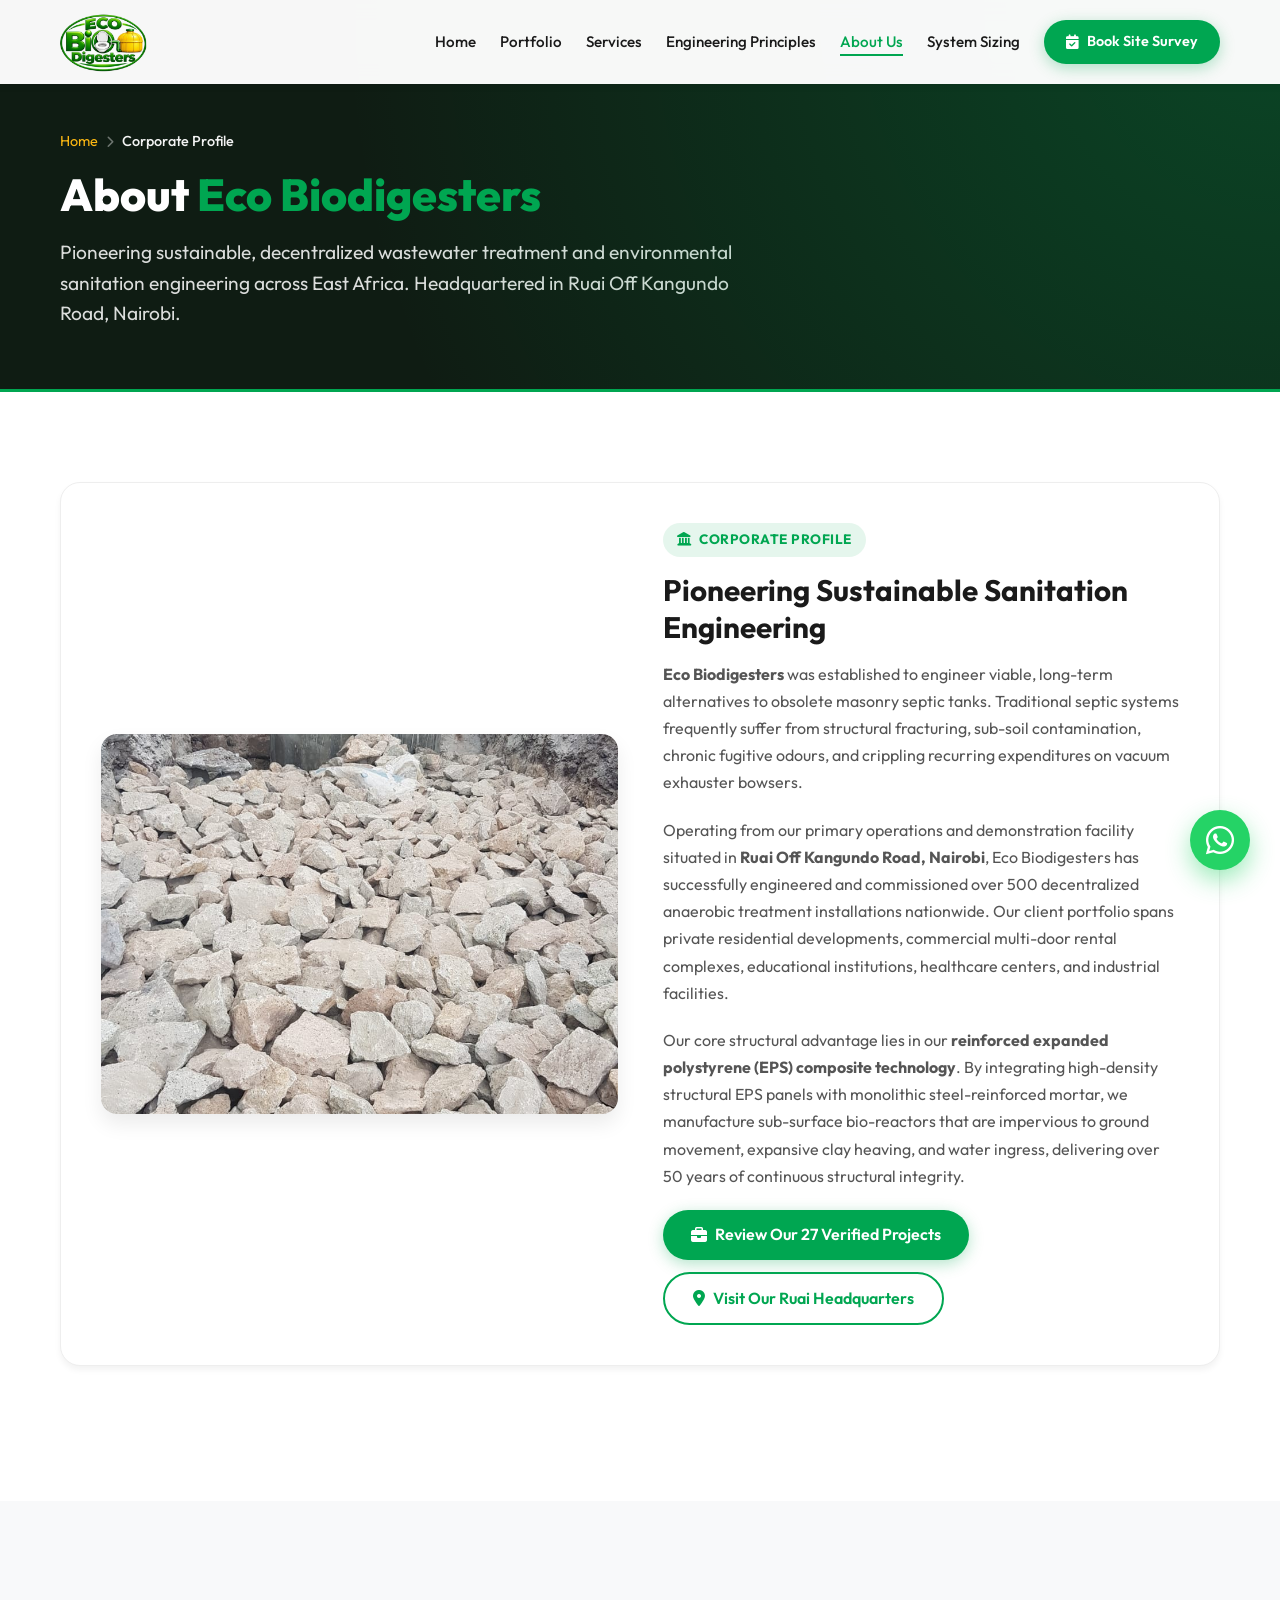
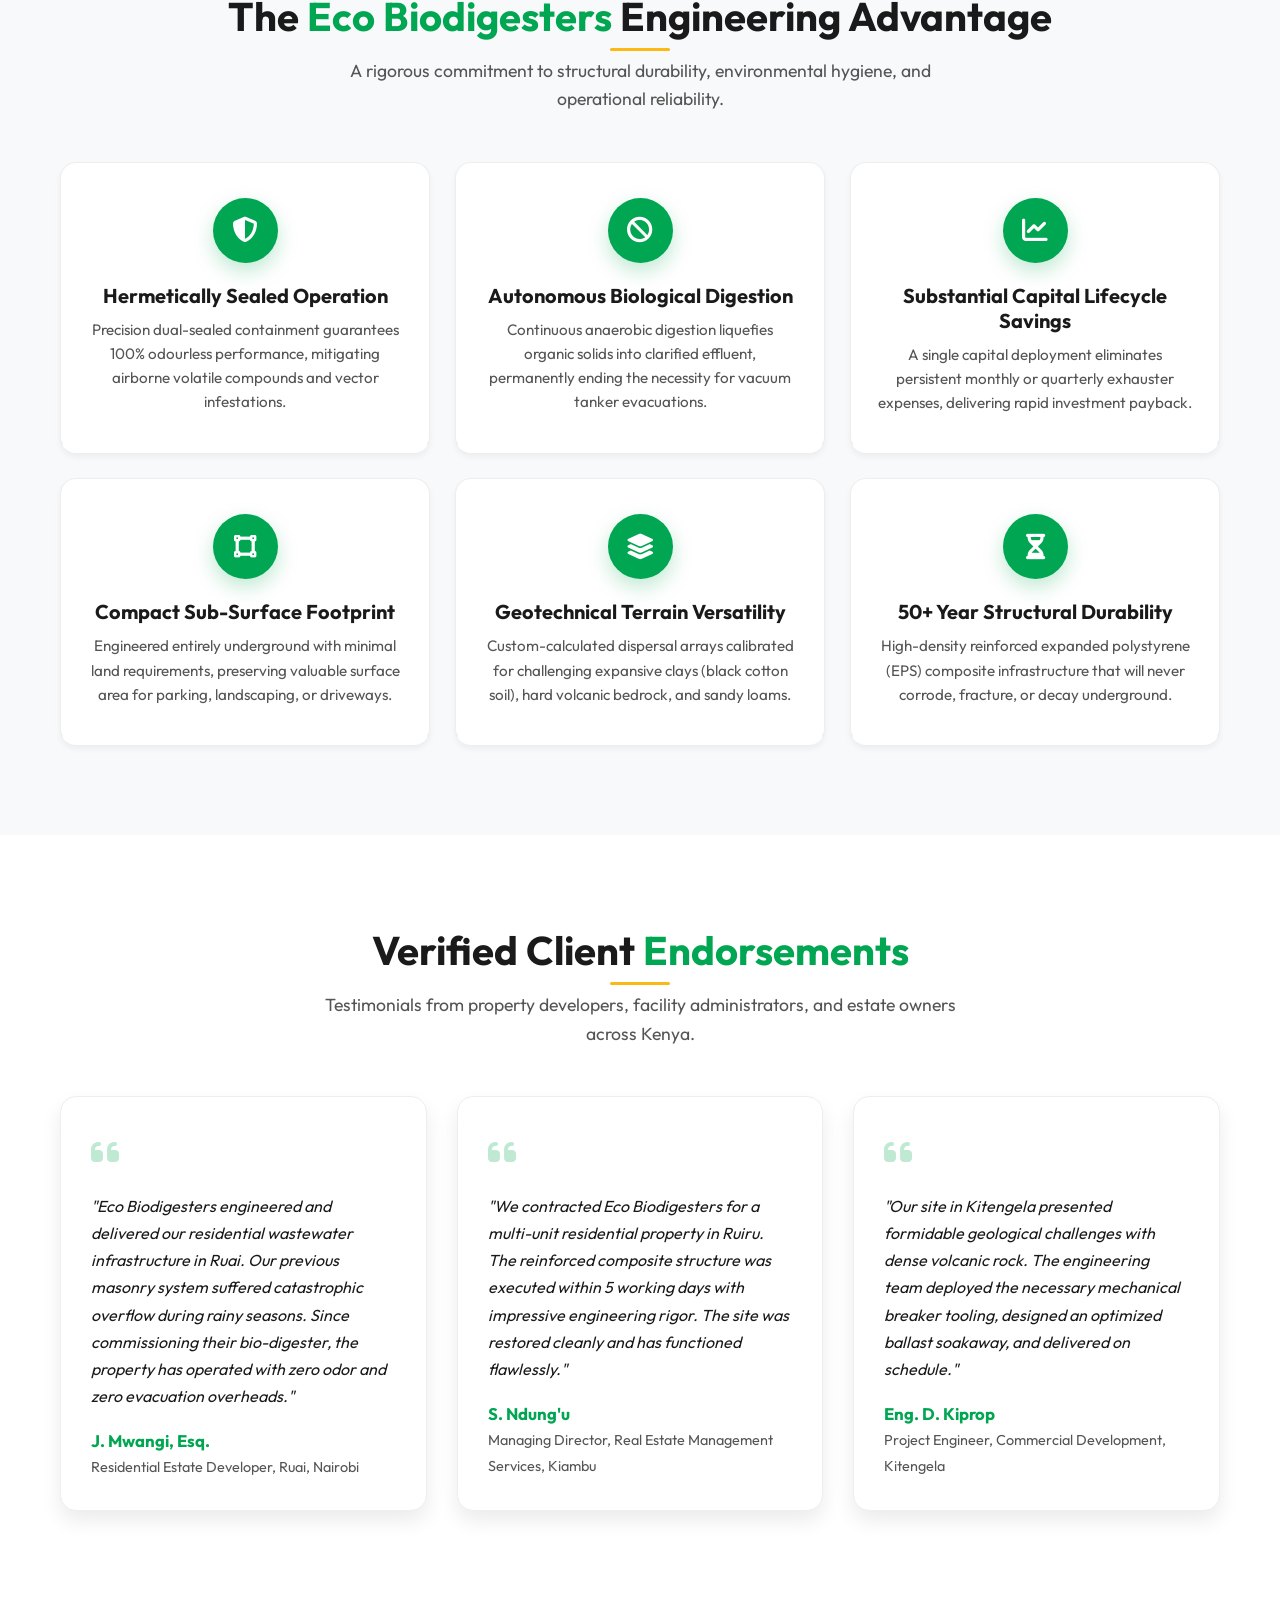
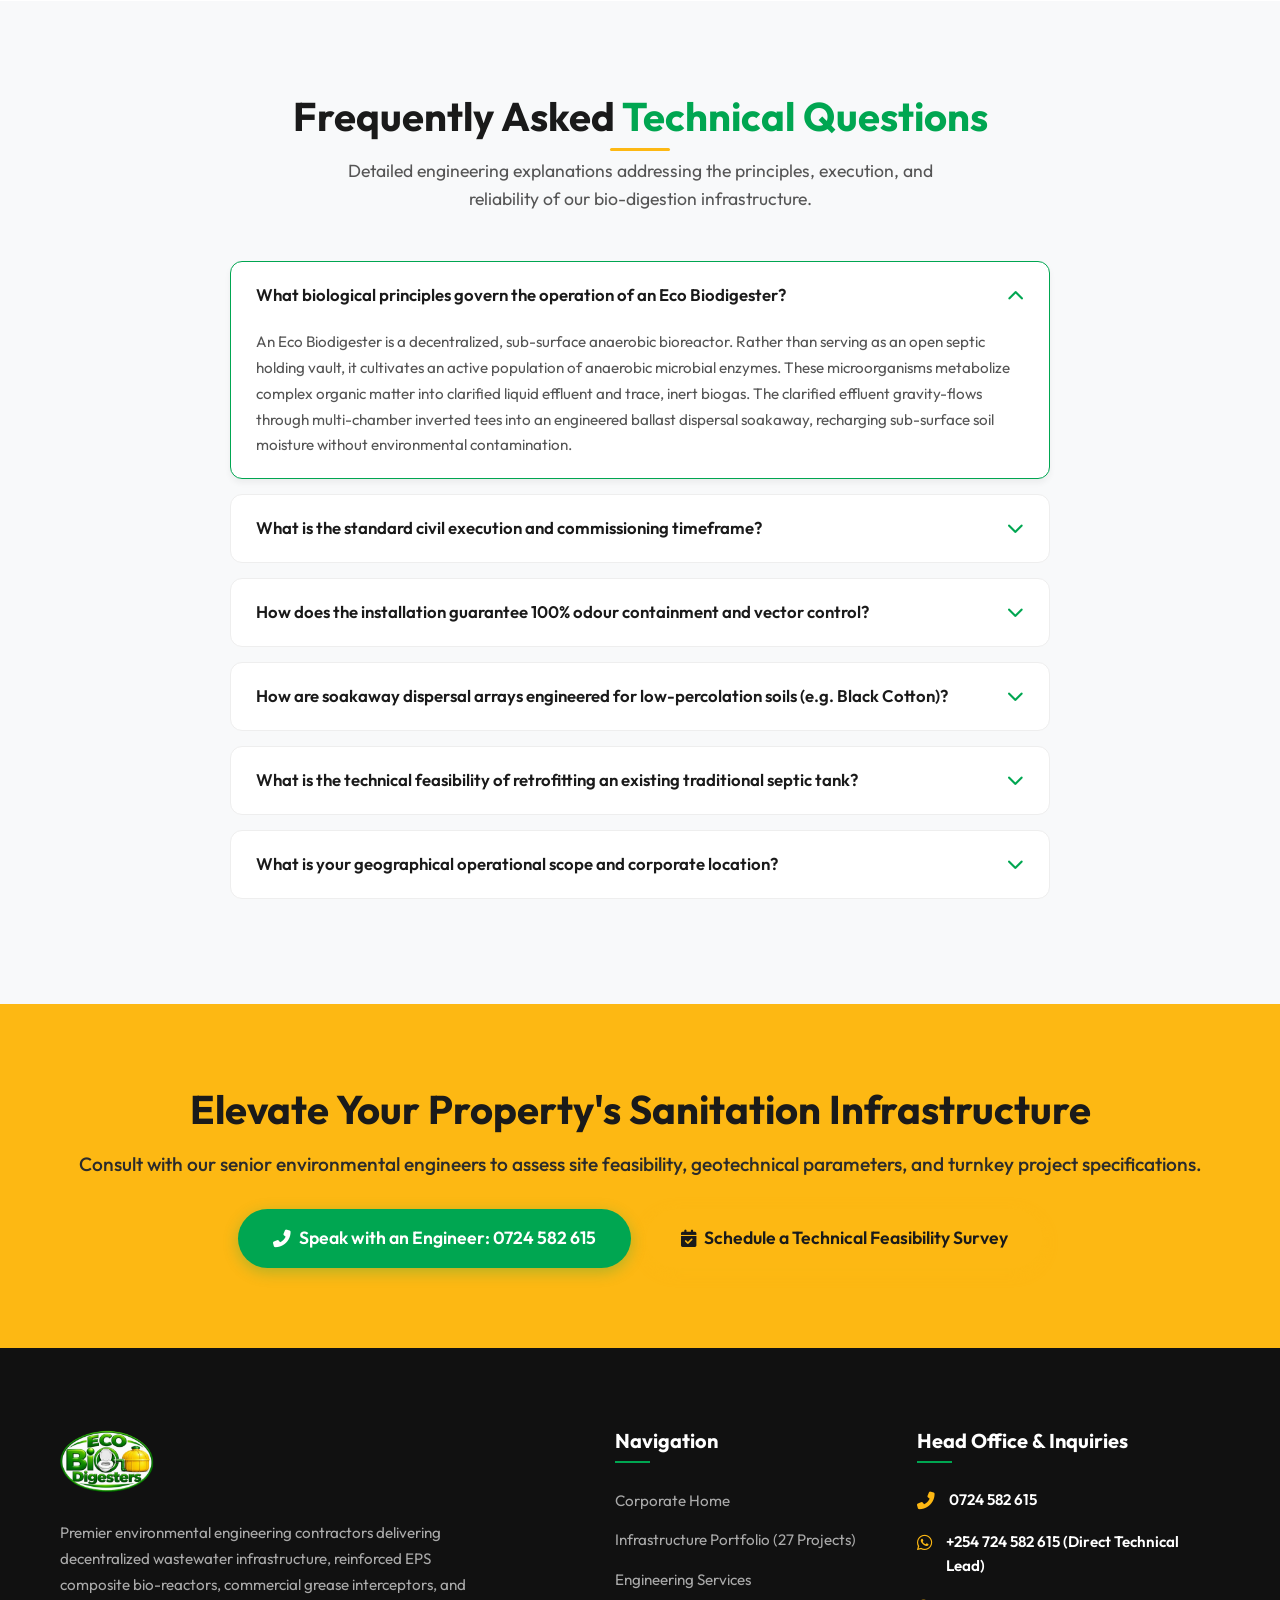
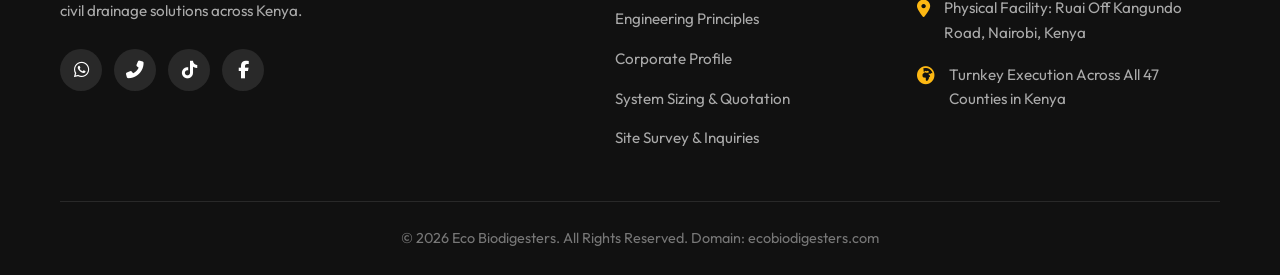
==== commit 6afc6b1f: "Elevate entire website to executive corporate engineering standards, remove low-class repetition and" ====
--- a/about.html
+++ b/about.html
@@ -3,8 +3,8 @@
 <head>
   <meta charset="UTF-8">
   <meta name="viewport" content="width=device-width, initial-scale=1.0">
-  <title>About Us | Eco Biodigesters Kenya (Ruai Office)</title>
-  <meta name="description" content="Learn about Eco Biodigesters Kenya. Physical office in Ruai Off Kangundo Road, Nairobi. Over 500 installations built with reinforced polystyrene technology. Call 0724 582 615.">
+  <title>Corporate Profile & Standards | Eco Biodigesters Kenya (Ruai Headquarters)</title>
+  <meta name="description" content="Learn about Eco Biodigesters Kenya. Environmental engineering contractors with over 500 installations built with reinforced EPS composite technology. Headquarters: Ruai Off Kangundo Road, Nairobi. Call 0724 582 615.">
   <link rel="canonical" href="https://ecobiodigesters.com/about.html">
   <link rel="icon" type="image/png" href="images/logo.png">
   <link rel="preconnect" href="https://fonts.googleapis.com">
@@ -19,7 +19,7 @@
   <nav class="navbar" id="navbar">
     <div class="container nav-container">
       <a href="index.html" class="logo">
-        <img src="images/logo.png" alt="Eco Biodigesters" class="logo-img">
+        <img src="images/logo.png" alt="Eco Biodigesters - Environmental Sanitation Engineering" class="logo-img">
       </a>
       <button class="mobile-menu-btn" aria-label="Toggle navigation">
         <i class="fas fa-bars"></i>
@@ -28,10 +28,10 @@
         <li><a href="index.html">Home</a></li>
         <li><a href="portfolio.html">Portfolio</a></li>
         <li><a href="services.html">Services</a></li>
-        <li><a href="how-it-works.html">How It Works</a></li>
+        <li><a href="how-it-works.html">Engineering Principles</a></li>
         <li><a href="about.html" class="active">About Us</a></li>
-        <li><a href="pricing.html">Get a Quote</a></li>
-        <li><a href="contact.html" class="btn btn-primary nav-btn"><i class="fas fa-calendar-check"></i> Book Site Visit</a></li>
+        <li><a href="pricing.html">System Sizing</a></li>
+        <li><a href="contact.html" class="btn btn-primary nav-btn"><i class="fas fa-calendar-check"></i> Book Site Survey</a></li>
       </ul>
     </div>
   </nav>
@@ -42,86 +42,86 @@
       <div class="breadcrumbs">
         <a href="index.html">Home</a>
         <i class="fas fa-chevron-right"></i>
-        <span>About Us</span>
+        <span>Corporate Profile</span>
       </div>
       <h1>About <span class="text-green">Eco Biodigesters</span></h1>
       <p>
-        Kenya's trusted biodigester construction and waste management specialists with our physical office in Ruai Off Kangundo Road, Nairobi.
+        Pioneering sustainable, decentralized wastewater treatment and environmental sanitation engineering across East Africa. Headquartered in Ruai Off Kangundo Road, Nairobi.
       </p>
     </div>
   </header>
 
-  <!-- Who We Are (Exact ecosepticventures about layout) -->
+  <!-- Who We Are Detail Card -->
   <section class="section">
     <div class="container">
       <div class="service-detail-card fade-in-up">
         <div class="service-detail-media">
-          <img src="images/portfolio-8.jpeg" alt="Eco Biodigesters Physical Office in Ruai Off Kangundo Road" loading="lazy">
+          <img src="images/portfolio-8.jpeg" alt="Eco Biodigesters Corporate Demonstration Facility in Ruai Off Kangundo Road" loading="lazy">
         </div>
         <div class="service-detail-content">
-          <div class="service-badge"><i class="fas fa-award"></i> Who We Are</div>
-          <h3>Building Kenya's Clean Sanitation Future</h3>
+          <div class="service-badge"><i class="fas fa-landmark"></i> Corporate Profile</div>
+          <h3>Pioneering Sustainable Sanitation Engineering</h3>
           <p>
-            <strong>Eco Biodigesters</strong> was founded to solve a very common and frustrating problem facing Kenyan property owners: smelly, overflowing traditional septic tanks that require endless, expensive trips by exhauster bowser trucks.
+            <strong>Eco Biodigesters</strong> was established to engineer viable, long-term alternatives to obsolete masonry septic tanks. Traditional septic systems frequently suffer from structural fracturing, sub-soil contamination, chronic fugitive odours, and crippling recurring expenditures on vacuum exhauster bowsers.
           </p>
           <p>
-            Operating from our physical office located in <strong>Ruai Off Kangundo Road, Nairobi</strong>, we specialize in constructing modern biological digesters using proven <strong>reinforced polystyrene technology</strong>. Our systems decompose toilet waste naturally through anaerobic bacteria, turning waste into clean soakage water that safely returns to the earth with zero bad smell.
+            Operating from our primary operations and demonstration facility situated in <strong>Ruai Off Kangundo Road, Nairobi</strong>, Eco Biodigesters has successfully engineered and commissioned over 500 decentralized anaerobic treatment installations nationwide. Our client portfolio spans private residential developments, commercial multi-door rental complexes, educational institutions, healthcare centers, and industrial facilities.
           </p>
           <p>
-            With over 500 successful installations across black cotton soil in Ruai, Joska, Kamulu and Ruiru, rocky ground in Kitengela and Athi River, and red soil in Kiambu and Nakuru, we deliver permanent sanitation peace of mind in just <strong>1 to 7 working days</strong>.
+            Our core structural advantage lies in our <strong>reinforced expanded polystyrene (EPS) composite technology</strong>. By integrating high-density structural EPS panels with monolithic steel-reinforced mortar, we manufacture sub-surface bio-reactors that are impervious to ground movement, expansive clay heaving, and water ingress, delivering over 50 years of continuous structural integrity.
           </p>
           <div style="display:flex; gap:12px; flex-wrap:wrap; margin-top:20px;">
-            <a href="portfolio.html" class="btn btn-primary"><i class="fas fa-images"></i> View Our 27 Projects</a>
-            <a href="contact.html" class="btn btn-outline-primary"><i class="fas fa-map-marker-alt"></i> Visit Our Ruai Office</a>
-          </div>
-        </div>
-      </div>
-    </div>
-  </section>
-
-  <!-- Why Choose Us Grid (Exact ecosepticventures) -->
+            <a href="portfolio.html" class="btn btn-primary"><i class="fas fa-briefcase"></i> Review Our 27 Verified Projects</a>
+            <a href="contact.html" class="btn btn-outline-primary"><i class="fas fa-map-marker-alt"></i> Visit Our Ruai Headquarters</a>
+          </div>
+        </div>
+      </div>
+    </div>
+  </section>
+
+  <!-- The Engineering Advantage (Why Choose Us) -->
   <section class="section bg-light">
     <div class="container">
       <div class="section-header text-center">
-        <h2 class="section-title">Why Choose <span>Eco Biodigesters?</span></h2>
-        <p>Here is what sets our reinforced polystyrene systems apart from conventional septic tanks.</p>
+        <h2 class="section-title">The <span>Eco Biodigesters</span> Engineering Advantage</h2>
+        <p>A rigorous commitment to structural durability, environmental hygiene, and operational reliability.</p>
       </div>
 
       <div class="why-us-grid">
         <div class="why-card scale-in">
-          <div class="why-icon"><i class="fas fa-wind"></i></div>
-          <h3>No Nasty Odour</h3>
-          <p>Airtight sealed reinforced panels prevent foul odors completely. No smell in your compound ever.</p>
+          <div class="why-icon"><i class="fas fa-shield-halved"></i></div>
+          <h3>Hermetically Sealed Operation</h3>
+          <p>Precision dual-sealed containment guarantees 100% odourless performance, mitigating airborne volatile compounds and vector infestations.</p>
         </div>
 
         <div class="why-card scale-in delay-1">
           <div class="why-icon"><i class="fas fa-ban"></i></div>
-          <h3>No Exhausting Needed</h3>
-          <p>Solid waste is naturally digested by active bacteria into water and gas. It never fills up!</p>
+          <h3>Autonomous Biological Digestion</h3>
+          <p>Continuous anaerobic digestion liquefies organic solids into clarified effluent, permanently ending the necessity for vacuum tanker evacuations.</p>
         </div>
 
         <div class="why-card scale-in delay-2">
-          <div class="why-icon"><i class="fas fa-piggy-bank"></i></div>
-          <h3>Very Economical</h3>
-          <p>Save hundreds of thousands of shillings over the years compared to constant exhauster bowser fees.</p>
+          <div class="why-icon"><i class="fas fa-chart-line"></i></div>
+          <h3>Substantial Capital Lifecycle Savings</h3>
+          <p>A single capital deployment eliminates persistent monthly or quarterly exhauster expenses, delivering rapid investment payback.</p>
         </div>
 
         <div class="why-card scale-in delay-3">
-          <div class="why-icon"><i class="fas fa-compress-arrows-alt"></i></div>
-          <h3>Space Saving</h3>
-          <p>Requires only a fraction of the land used by old septic tanks. Can be placed under parking or lawn.</p>
+          <div class="why-icon"><i class="fas fa-vector-square"></i></div>
+          <h3>Compact Sub-Surface Footprint</h3>
+          <p>Engineered entirely underground with minimal land requirements, preserving valuable surface area for parking, landscaping, or driveways.</p>
         </div>
 
         <div class="why-card scale-in delay-4">
-          <div class="why-icon"><i class="fas fa-mountain"></i></div>
-          <h3>All Terrain Types</h3>
-          <p>Proven track record in black cotton soil, rocky volcanic areas, red loam, and sandy ground.</p>
+          <div class="why-icon"><i class="fas fa-layer-group"></i></div>
+          <h3>Geotechnical Terrain Versatility</h3>
+          <p>Custom-calculated dispersal arrays calibrated for challenging expansive clays (black cotton soil), hard volcanic bedrock, and sandy loams.</p>
         </div>
 
         <div class="why-card scale-in">
           <div class="why-icon"><i class="fas fa-hourglass-half"></i></div>
-          <h3>50+ Year Durability</h3>
-          <p>High-grade reinforced polystyrene does not crack, rot, or deteriorate underground over time.</p>
+          <h3>50+ Year Structural Durability</h3>
+          <p>High-density reinforced expanded polystyrene (EPS) composite infrastructure that will never corrode, fracture, or decay underground.</p>
         </div>
       </div>
     </div>
@@ -131,169 +131,177 @@
   <section class="section">
     <div class="container">
       <div class="section-header text-center">
-        <h2 class="section-title">Client <span>Testimonials</span></h2>
-        <p>Real feedback from homeowners and commercial property developers across Kenya.</p>
+        <h2 class="section-title">Verified Client <span>Endorsements</span></h2>
+        <p>Testimonials from property developers, facility administrators, and estate owners across Kenya.</p>
       </div>
 
       <div class="testimonials-grid">
         <div class="testimonial-card scale-in">
           <div class="quote-mark"><i class="fas fa-quote-left"></i></div>
-          <p class="testimonial-text">"Eco Biodigesters installed our system in Ruai. Our previous septic tank had filled up twice in one rainy season. Since the biodigester was commissioned, we haven't had a single drop of smell or exhauster bill!"</p>
+          <p class="testimonial-text">
+            "Eco Biodigesters engineered and delivered our residential wastewater infrastructure in Ruai. Our previous masonry system suffered catastrophic overflow during rainy seasons. Since commissioning their bio-digester, the property has operated with zero odor and zero evacuation overheads."
+          </p>
           <div class="client-info">
-            <h4>James M.</h4>
-            <span>Homeowner, Ruai Off Kangundo Rd</span>
+            <h4>J. Mwangi, Esq.</h4>
+            <span>Residential Estate Developer, Ruai, Nairobi</span>
           </div>
         </div>
 
         <div class="testimonial-card scale-in delay-1">
           <div class="quote-mark"><i class="fas fa-quote-left"></i></div>
-          <p class="testimonial-text">"We contracted Eco Biodigesters for our rental apartments in Ruiru. The reinforced polystyrene structure was done neatly within 5 days, and the compound was restored cleanly. Highly recommended team."</p>
+          <p class="testimonial-text">
+            "We contracted Eco Biodigesters for a multi-unit residential property in Ruiru. The reinforced composite structure was executed within 5 working days with impressive engineering rigor. The site was restored cleanly and has functioned flawlessly."
+          </p>
           <div class="client-info">
-            <h4>Sarah N.</h4>
-            <span>Property Manager, Kiambu County</span>
+            <h4>S. Ndung'u</h4>
+            <span>Managing Director, Real Estate Management Services, Kiambu</span>
           </div>
         </div>
 
         <div class="testimonial-card scale-in delay-2">
           <div class="quote-mark"><i class="fas fa-quote-left"></i></div>
-          <p class="testimonial-text">"The rocky terrain at our site in Kitengela was tough for traditional digging. Their team came prepared, constructed the soak pit with heavy ballast, and finished on time. Best decision we made."</p>
+          <p class="testimonial-text">
+            "Our site in Kitengela presented formidable geological challenges with dense volcanic rock. The engineering team deployed the necessary mechanical breaker tooling, designed an optimized ballast soakaway, and delivered on schedule."
+          </p>
           <div class="client-info">
-            <h4>David K.</h4>
-            <span>Developer, Kitengela</span>
-          </div>
-        </div>
-      </div>
-    </div>
-  </section>
-
-  <!-- FAQ Section (Exact ecosepticventures interactive accordion) -->
+            <h4>Eng. D. Kiprop</h4>
+            <span>Project Engineer, Commercial Development, Kitengela</span>
+          </div>
+        </div>
+      </div>
+    </div>
+  </section>
+
+  <!-- Technical FAQ Accordion -->
   <section class="section bg-light">
     <div class="container">
       <div class="section-header text-center">
-        <h2 class="section-title">Frequently Asked <span>Questions</span></h2>
-        <p>Get clear, truthful answers to common questions about biodigester installation in Kenya.</p>
+        <h2 class="section-title">Frequently Asked <span>Technical Questions</span></h2>
+        <p>Detailed engineering explanations addressing the principles, execution, and reliability of our bio-digestion infrastructure.</p>
       </div>
 
       <div class="faq-container">
         <div class="faq-item active">
           <div class="faq-question">
-            <span>What is an Eco Biodigester and how does it work?</span>
-            <i class="fas fa-chevron-down faq-icon"></i>
-          </div>
-          <div class="faq-answer">
-            <p>
-              An Eco Biodigester is an on-site, underground biological wastewater treatment tank. Instead of merely storing raw sewage like an old septic tank, it uses live anaerobic bacteria to break down solid toilet waste into treated water and harmless gases. The clear water safely exits into an engineered ballast soak pit and absorbs naturally into the earth.
-            </p>
-          </div>
-        </div>
-
-        <div class="faq-item">
-          <div class="faq-question">
-            <span>How long does the installation take?</span>
-            <i class="fas fa-chevron-down faq-icon"></i>
-          </div>
-          <div class="faq-answer">
-            <p>
-              A standard residential biodigester is completed in just <strong>1 to 7 working days</strong>, depending on ground conditions (rocky or soft soil) and the size of your compound. Our fundis work quickly and leave your compound backfilled and neat.
-            </p>
-          </div>
-        </div>
-
-        <div class="faq-item">
-          <div class="faq-question">
-            <span>Will the system produce bad smells or attract flies?</span>
-            <i class="fas fa-chevron-down faq-icon"></i>
-          </div>
-          <div class="faq-answer">
-            <p>
-              No, absolutely not. The digestion process takes place in an airtight, underground chamber. Because the waste is decomposed biologically rather than left to rot stagnantly, there is zero foul smell, zero flies, and zero mosquitoes.
-            </p>
-          </div>
-        </div>
-
-        <div class="faq-item">
-          <div class="faq-question">
-            <span>Can a biodigester work in black cotton soil or rocky terrain?</span>
-            <i class="fas fa-chevron-down faq-icon"></i>
-          </div>
-          <div class="faq-answer">
-            <p>
-              Yes! We have extensive experience in black cotton soil (such as Ruai, Joska, Kamulu, and Ruiru) and hard rock ground (such as Kitengela and Athi River). In black cotton, we construct wider French drain soakaways with coarse ballast and geotextile lining so water drains continuously even during heavy rains.
-            </p>
-          </div>
-        </div>
-
-        <div class="faq-item">
-          <div class="faq-question">
-            <span>Can you convert our old traditional septic tank into a biodigester?</span>
-            <i class="fas fa-chevron-down faq-icon"></i>
-          </div>
-          <div class="faq-answer">
-            <p>
-              Yes! If you already have a traditional septic tank that is filling up constantly, we can empty it one last time, construct internal baffle chambers, seal it airtight, and introduce live bacterial enzymes. You don't have to demolish your compound to get the benefits of a modern biodigester.
-            </p>
-          </div>
-        </div>
-
-        <div class="faq-item">
-          <div class="faq-question">
-            <span>Where is your physical office and do you serve outside Nairobi?</span>
-            <i class="fas fa-chevron-down faq-icon"></i>
-          </div>
-          <div class="faq-answer">
-            <p>
-              Our physical office is located in <strong>Ruai Off Kangundo Road, Nairobi</strong>. We provide countrywide installation across all 47 counties in Kenya including Kiambu, Machakos, Kajiado, Nakuru, Eldoret, Kisumu, Mombasa, and beyond.
-            </p>
-          </div>
-        </div>
-      </div>
-    </div>
-  </section>
-
-  <!-- Final CTA Section -->
+            <span>What biological principles govern the operation of an Eco Biodigester?</span>
+            <i class="fas fa-chevron-down faq-icon"></i>
+          </div>
+          <div class="faq-answer">
+            <p>
+              An Eco Biodigester is a decentralized, sub-surface anaerobic bioreactor. Rather than serving as an open septic holding vault, it cultivates an active population of anaerobic microbial enzymes. These microorganisms metabolize complex organic matter into clarified liquid effluent and trace, inert biogas. The clarified effluent gravity-flows through multi-chamber inverted tees into an engineered ballast dispersal soakaway, recharging sub-surface soil moisture without environmental contamination.
+            </p>
+          </div>
+        </div>
+
+        <div class="faq-item">
+          <div class="faq-question">
+            <span>What is the standard civil execution and commissioning timeframe?</span>
+            <i class="fas fa-chevron-down faq-icon"></i>
+          </div>
+          <div class="faq-answer">
+            <p>
+              Standard residential and light-commercial installations are completed within <strong>1 to 7 working days</strong>. Our turnkey workflow encompasses mechanical or hand excavation, sub-grade foundation preparation, EPS composite formwork casting, hydraulic interconnection, pressure-testing, backfilling, and clean site restoration.
+            </p>
+          </div>
+        </div>
+
+        <div class="faq-item">
+          <div class="faq-question">
+            <span>How does the installation guarantee 100% odour containment and vector control?</span>
+            <i class="fas fa-chevron-down faq-icon"></i>
+          </div>
+          <div class="faq-answer">
+            <p>
+              Odour in conventional septic tanks is produced by stagnant, uncontrolled aerobic putrefaction exposed to atmospheric oxygen. In our hermetically sealed anaerobic bioreactors, organic breakdown occurs in an airtight environment. Residual trace gases are vented safely above building roofline via standardized building plumbing vents. With zero open chambers, flies, mosquitoes, and vermin are completely excluded.
+            </p>
+          </div>
+        </div>
+
+        <div class="faq-item">
+          <div class="faq-question">
+            <span>How are soakaway dispersal arrays engineered for low-percolation soils (e.g. Black Cotton)?</span>
+            <i class="fas fa-chevron-down faq-icon"></i>
+          </div>
+          <div class="faq-answer">
+            <p>
+              In regions characterized by dense, expansive montmorillonite clay (black cotton soil) such as Ruai, Joska, Kamulu, and Ruiru, soil percolation rates are low. Our engineering protocol involves excavating high-volume dispersal arrays backfilled with washed volcanic rock ballast and lined with non-woven geotextile fabric. In extensive commercial sites, we integrate sub-surface perforated French drain trenches that disperse treated effluent over a broad horizontal absorption area.
+            </p>
+          </div>
+        </div>
+
+        <div class="faq-item">
+          <div class="faq-question">
+            <span>What is the technical feasibility of retrofitting an existing traditional septic tank?</span>
+            <i class="fas fa-chevron-down faq-icon"></i>
+          </div>
+          <div class="faq-answer">
+            <p>
+              Retrofitting is completely feasible and highly cost-effective. Following a final vacuum evacuation and decontamination wash, our civil team constructs interior partition walls to establish anaerobic digestion chambers, installs inverted hydraulic overflow manifolds, casts a reinforced hermetic slab, and seeds the chambers with concentrated bacterial cultures. This permanently eliminates the need for future vacuum tanker visits.
+            </p>
+          </div>
+        </div>
+
+        <div class="faq-item">
+          <div class="faq-question">
+            <span>What is your geographical operational scope and corporate location?</span>
+            <i class="fas fa-chevron-down faq-icon"></i>
+          </div>
+          <div class="faq-answer">
+            <p>
+              Our central operations facility and corporate demonstration center are situated in <strong>Ruai Off Kangundo Road, Nairobi</strong>. We maintain dedicated mobile civil installation crews capable of deploying to project sites across all 47 counties in Kenya, including Kiambu, Machakos, Kajiado, Nakuru, Eldoret, Kisumu, Kilifi, and Mombasa.
+            </p>
+          </div>
+        </div>
+      </div>
+    </div>
+  </section>
+
+  <!-- Final Executive CTA Section -->
   <section class="cta-section text-center">
     <div class="container">
-      <h2>Ready to Upgrade Your Sanitation?</h2>
-      <p>We do free site visits across Kenya to inspect your soil, size your system, and advise you accordingly.</p>
+      <h2>Elevate Your Property's Sanitation Infrastructure</h2>
+      <p>Consult with our senior environmental engineers to assess site feasibility, geotechnical parameters, and turnkey project specifications.</p>
       <div style="display:flex; justify-content:center; gap:15px; flex-wrap:wrap;">
-        <a href="tel:0724582615" class="btn btn-primary btn-lg"><i class="fas fa-phone-alt"></i> Call 0724 582 615</a>
-        <a href="contact.html" class="btn btn-secondary btn-lg"><i class="fas fa-calendar-check"></i> Book a FREE Site Visit</a>
-      </div>
-    </div>
-  </section>
-
-  <!-- Footer -->
+        <a href="tel:0724582615" class="btn btn-primary btn-lg"><i class="fas fa-phone-alt"></i> Speak with an Engineer: 0724 582 615</a>
+        <a href="contact.html" class="btn btn-secondary btn-lg"><i class="fas fa-calendar-check"></i> Schedule a Technical Feasibility Survey</a>
+      </div>
+    </div>
+  </section>
+
+  <!-- Corporate Footer -->
   <footer id="footer" class="footer">
     <div class="container">
       <div class="footer-grid">
         <div class="footer-brand">
           <a href="index.html" class="logo footer-logo">
-            <img src="images/logo.png" alt="Eco Biodigesters" class="footer-logo-img">
+            <img src="images/logo.png" alt="Eco Biodigesters - Environmental Sanitation Engineering" class="footer-logo-img">
           </a>
-          <p class="footer-desc">Providing quality waste management, reinforced polystyrene biodigesters, grease traps, and plumbing services for residential homes and commercial buildings across Kenya.</p>
+          <p class="footer-desc">
+            Premier environmental engineering contractors delivering decentralized wastewater infrastructure, reinforced EPS composite bio-reactors, commercial grease interceptors, and civil drainage solutions across Kenya.
+          </p>
           <div class="social-links">
-            <a href="https://wa.me/254724582615" target="_blank" rel="noopener noreferrer" title="WhatsApp"><i class="fab fa-whatsapp"></i></a>
-            <a href="tel:0724582615" title="Call Us"><i class="fas fa-phone-alt"></i></a>
-            <a href="https://www.tiktok.com/@ecobiodigesters" target="_blank" rel="noopener noreferrer" title="TikTok"><i class="fab fa-tiktok"></i></a>
-            <a href="https://www.facebook.com/" target="_blank" rel="noopener noreferrer" title="Facebook"><i class="fab fa-facebook-f"></i></a>
+            <a href="https://wa.me/254724582615" target="_blank" rel="noopener noreferrer" title="WhatsApp Business"><i class="fab fa-whatsapp"></i></a>
+            <a href="tel:0724582615" title="Telephone Line"><i class="fas fa-phone-alt"></i></a>
+            <a href="https://www.tiktok.com/@ecobiodigesters" target="_blank" rel="noopener noreferrer" title="Official TikTok"><i class="fab fa-tiktok"></i></a>
+            <a href="https://www.facebook.com/" target="_blank" rel="noopener noreferrer" title="Official Facebook"><i class="fab fa-facebook-f"></i></a>
           </div>
         </div>
 
         <div class="footer-links">
-          <h3>Quick Links</h3>
+          <h3>Navigation</h3>
           <ul>
-            <li><a href="index.html">Home</a></li>
-            <li><a href="portfolio.html">Portfolio (27 Photos)</a></li>
-            <li><a href="services.html">Services</a></li>
-            <li><a href="how-it-works.html">How It Works</a></li>
-            <li><a href="about.html">About Us</a></li>
-            <li><a href="pricing.html">Get a Quote</a></li>
-            <li><a href="contact.html">Contact Us</a></li>
+            <li><a href="index.html">Corporate Home</a></li>
+            <li><a href="portfolio.html">Infrastructure Portfolio (27 Projects)</a></li>
+            <li><a href="services.html">Engineering Services</a></li>
+            <li><a href="how-it-works.html">Engineering Principles</a></li>
+            <li><a href="about.html">Corporate Profile</a></li>
+            <li><a href="pricing.html">System Sizing & Quotation</a></li>
+            <li><a href="contact.html">Site Survey & Inquiries</a></li>
           </ul>
         </div>
 
         <div class="footer-contact">
-          <h3>Contact Info</h3>
+          <h3>Head Office & Inquiries</h3>
           <ul>
             <li>
               <i class="fas fa-phone-alt"></i>
@@ -301,28 +309,28 @@
             </li>
             <li>
               <i class="fab fa-whatsapp"></i>
-              <span><a href="https://wa.me/254724582615" target="_blank">+254 724 582 615</a></span>
+              <span><a href="https://wa.me/254724582615" target="_blank">+254 724 582 615 (Direct Technical Lead)</a></span>
             </li>
             <li>
               <i class="fas fa-map-marker-alt"></i>
-              <span>Ruai Off Kangundo Road, Nairobi, Kenya</span>
+              <span>Physical Facility: Ruai Off Kangundo Road, Nairobi, Kenya</span>
             </li>
             <li>
-              <i class="fas fa-truck"></i>
-              <span>Countrywide Service Across All 47 Counties</span>
+              <i class="fas fa-globe-africa"></i>
+              <span>Turnkey Execution Across All 47 Counties in Kenya</span>
             </li>
           </ul>
         </div>
       </div>
 
       <div class="footer-bottom">
-        <p>&copy; <span id="year"></span> Eco Biodigesters. All Rights Reserved. Custom Domain: ecobiodigesters.com</p>
+        <p>&copy; <span id="year"></span> Eco Biodigesters. All Rights Reserved. Domain: ecobiodigesters.com</p>
       </div>
     </div>
   </footer>
 
-  <!-- Floating WhatsApp Button -->
-  <a href="https://wa.me/254724582615" class="whatsapp-float" target="_blank" rel="noopener noreferrer" aria-label="Chat on WhatsApp">
+  <!-- Floating WhatsApp Action -->
+  <a href="https://wa.me/254724582615" class="whatsapp-float" target="_blank" rel="noopener noreferrer" aria-label="Consult via WhatsApp">
     <i class="fab fa-whatsapp"></i>
   </a>
 
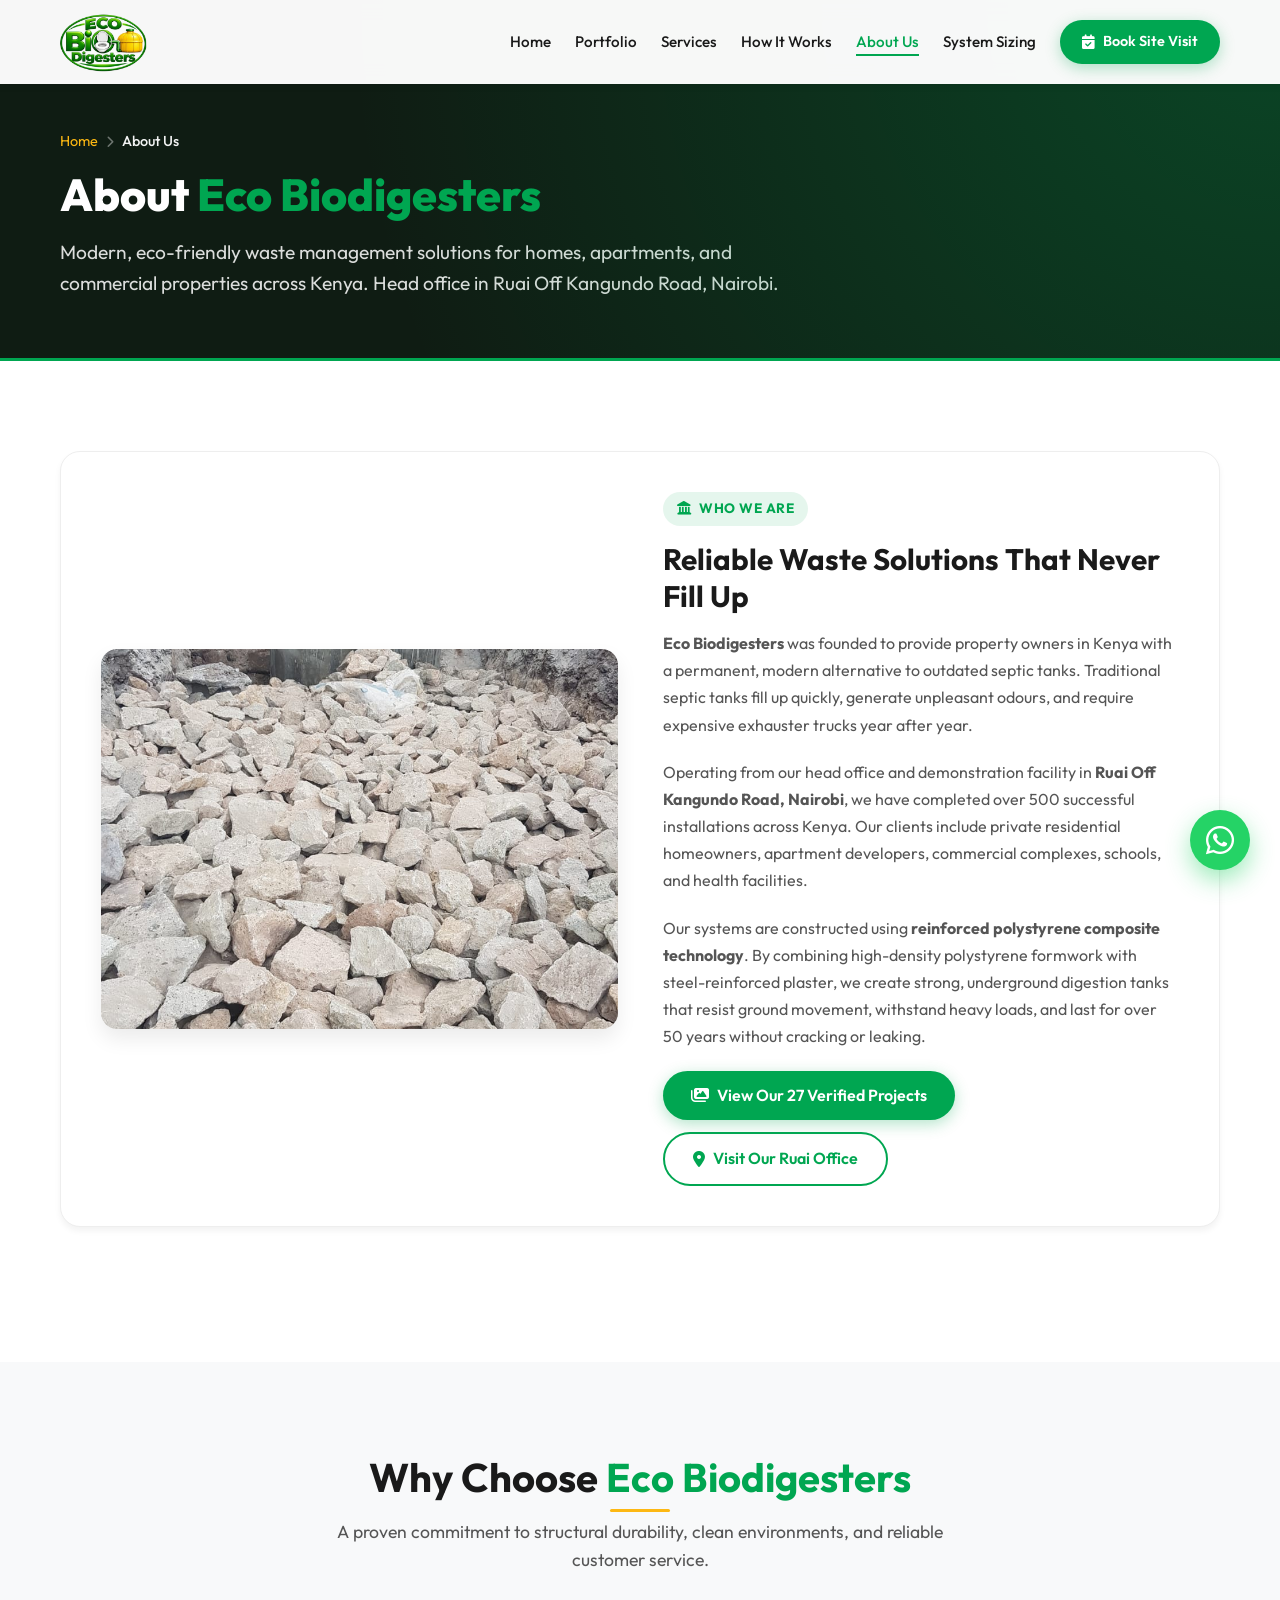
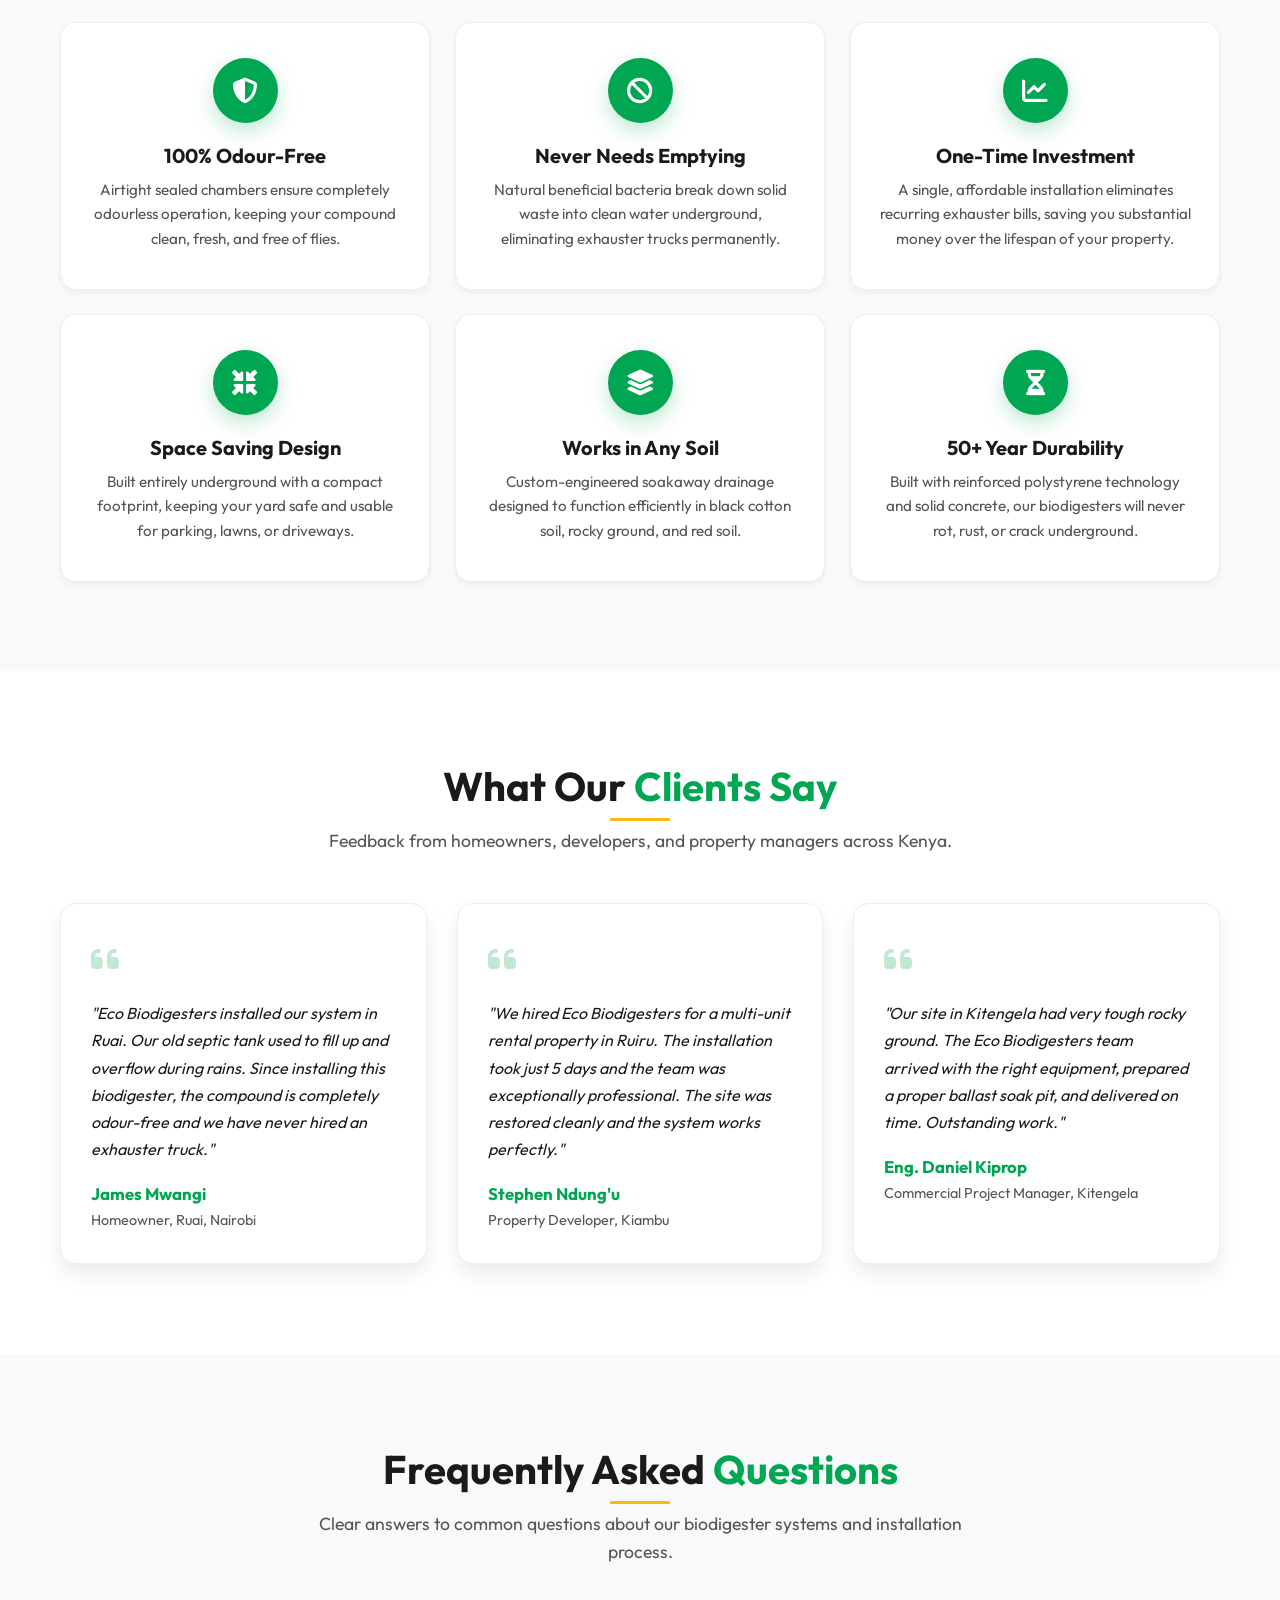
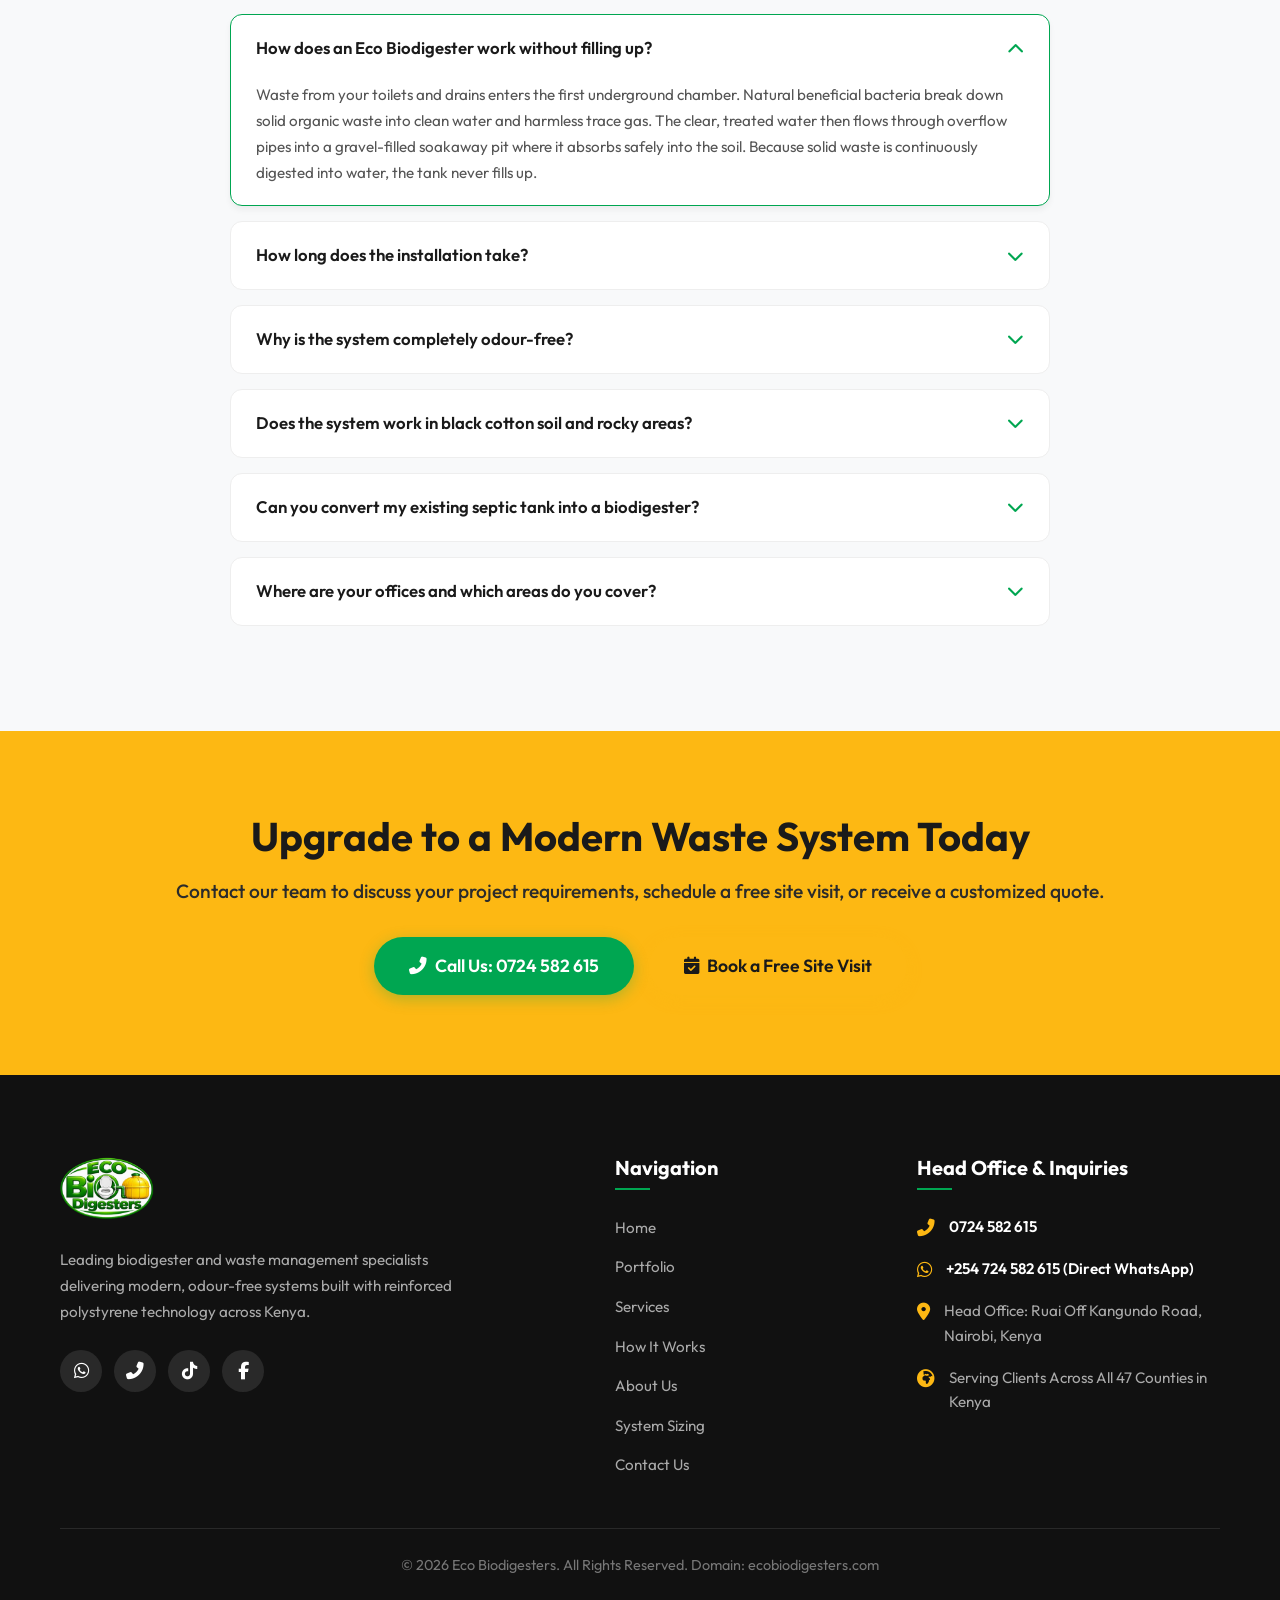
==== commit 993e2e2f: "Refactor entire website copy to simplified executive corporate style without jargon" ====
--- a/about.html
+++ b/about.html
@@ -3,8 +3,8 @@
 <head>
   <meta charset="UTF-8">
   <meta name="viewport" content="width=device-width, initial-scale=1.0">
-  <title>Corporate Profile & Standards | Eco Biodigesters Kenya (Ruai Headquarters)</title>
-  <meta name="description" content="Learn about Eco Biodigesters Kenya. Environmental engineering contractors with over 500 installations built with reinforced EPS composite technology. Headquarters: Ruai Off Kangundo Road, Nairobi. Call 0724 582 615.">
+  <title>About Us | Eco Biodigesters Waste Management Kenya</title>
+  <meta name="description" content="Learn about Eco Biodigesters Kenya. Modern waste management specialists with over 500 installations built with reinforced polystyrene technology. Ruai, Nairobi. Call 0724 582 615.">
   <link rel="canonical" href="https://ecobiodigesters.com/about.html">
   <link rel="icon" type="image/png" href="images/logo.png">
   <link rel="preconnect" href="https://fonts.googleapis.com">
@@ -19,7 +19,7 @@
   <nav class="navbar" id="navbar">
     <div class="container nav-container">
       <a href="index.html" class="logo">
-        <img src="images/logo.png" alt="Eco Biodigesters - Environmental Sanitation Engineering" class="logo-img">
+        <img src="images/logo.png" alt="Eco Biodigesters" class="logo-img">
       </a>
       <button class="mobile-menu-btn" aria-label="Toggle navigation">
         <i class="fas fa-bars"></i>
@@ -28,10 +28,10 @@
         <li><a href="index.html">Home</a></li>
         <li><a href="portfolio.html">Portfolio</a></li>
         <li><a href="services.html">Services</a></li>
-        <li><a href="how-it-works.html">Engineering Principles</a></li>
+        <li><a href="how-it-works.html">How It Works</a></li>
         <li><a href="about.html" class="active">About Us</a></li>
         <li><a href="pricing.html">System Sizing</a></li>
-        <li><a href="contact.html" class="btn btn-primary nav-btn"><i class="fas fa-calendar-check"></i> Book Site Survey</a></li>
+        <li><a href="contact.html" class="btn btn-primary nav-btn"><i class="fas fa-calendar-check"></i> Book Site Visit</a></li>
       </ul>
     </div>
   </nav>
@@ -42,11 +42,11 @@
       <div class="breadcrumbs">
         <a href="index.html">Home</a>
         <i class="fas fa-chevron-right"></i>
-        <span>Corporate Profile</span>
+        <span>About Us</span>
       </div>
       <h1>About <span class="text-green">Eco Biodigesters</span></h1>
       <p>
-        Pioneering sustainable, decentralized wastewater treatment and environmental sanitation engineering across East Africa. Headquartered in Ruai Off Kangundo Road, Nairobi.
+        Modern, eco-friendly waste management solutions for homes, apartments, and commercial properties across Kenya. Head office in Ruai Off Kangundo Road, Nairobi.
       </p>
     </div>
   </header>
@@ -56,72 +56,72 @@
     <div class="container">
       <div class="service-detail-card fade-in-up">
         <div class="service-detail-media">
-          <img src="images/portfolio-8.jpeg" alt="Eco Biodigesters Corporate Demonstration Facility in Ruai Off Kangundo Road" loading="lazy">
+          <img src="images/portfolio-8.jpeg" alt="Eco Biodigesters Office & Demo Site in Ruai Off Kangundo Road" loading="lazy">
         </div>
         <div class="service-detail-content">
-          <div class="service-badge"><i class="fas fa-landmark"></i> Corporate Profile</div>
-          <h3>Pioneering Sustainable Sanitation Engineering</h3>
+          <div class="service-badge"><i class="fas fa-landmark"></i> Who We Are</div>
+          <h3>Reliable Waste Solutions That Never Fill Up</h3>
           <p>
-            <strong>Eco Biodigesters</strong> was established to engineer viable, long-term alternatives to obsolete masonry septic tanks. Traditional septic systems frequently suffer from structural fracturing, sub-soil contamination, chronic fugitive odours, and crippling recurring expenditures on vacuum exhauster bowsers.
+            <strong>Eco Biodigesters</strong> was founded to provide property owners in Kenya with a permanent, modern alternative to outdated septic tanks. Traditional septic tanks fill up quickly, generate unpleasant odours, and require expensive exhauster trucks year after year.
           </p>
           <p>
-            Operating from our primary operations and demonstration facility situated in <strong>Ruai Off Kangundo Road, Nairobi</strong>, Eco Biodigesters has successfully engineered and commissioned over 500 decentralized anaerobic treatment installations nationwide. Our client portfolio spans private residential developments, commercial multi-door rental complexes, educational institutions, healthcare centers, and industrial facilities.
+            Operating from our head office and demonstration facility in <strong>Ruai Off Kangundo Road, Nairobi</strong>, we have completed over 500 successful installations across Kenya. Our clients include private residential homeowners, apartment developers, commercial complexes, schools, and health facilities.
           </p>
           <p>
-            Our core structural advantage lies in our <strong>reinforced expanded polystyrene (EPS) composite technology</strong>. By integrating high-density structural EPS panels with monolithic steel-reinforced mortar, we manufacture sub-surface bio-reactors that are impervious to ground movement, expansive clay heaving, and water ingress, delivering over 50 years of continuous structural integrity.
+            Our systems are constructed using <strong>reinforced polystyrene composite technology</strong>. By combining high-density polystyrene formwork with steel-reinforced plaster, we create strong, underground digestion tanks that resist ground movement, withstand heavy loads, and last for over 50 years without cracking or leaking.
           </p>
           <div style="display:flex; gap:12px; flex-wrap:wrap; margin-top:20px;">
-            <a href="portfolio.html" class="btn btn-primary"><i class="fas fa-briefcase"></i> Review Our 27 Verified Projects</a>
-            <a href="contact.html" class="btn btn-outline-primary"><i class="fas fa-map-marker-alt"></i> Visit Our Ruai Headquarters</a>
-          </div>
-        </div>
-      </div>
-    </div>
-  </section>
-
-  <!-- The Engineering Advantage (Why Choose Us) -->
+            <a href="portfolio.html" class="btn btn-primary"><i class="fas fa-images"></i> View Our 27 Verified Projects</a>
+            <a href="contact.html" class="btn btn-outline-primary"><i class="fas fa-map-marker-alt"></i> Visit Our Ruai Office</a>
+          </div>
+        </div>
+      </div>
+    </div>
+  </section>
+
+  <!-- The Eco Biodigesters Advantage -->
   <section class="section bg-light">
     <div class="container">
       <div class="section-header text-center">
-        <h2 class="section-title">The <span>Eco Biodigesters</span> Engineering Advantage</h2>
-        <p>A rigorous commitment to structural durability, environmental hygiene, and operational reliability.</p>
+        <h2 class="section-title">Why Choose <span>Eco Biodigesters</span></h2>
+        <p>A proven commitment to structural durability, clean environments, and reliable customer service.</p>
       </div>
 
       <div class="why-us-grid">
         <div class="why-card scale-in">
           <div class="why-icon"><i class="fas fa-shield-halved"></i></div>
-          <h3>Hermetically Sealed Operation</h3>
-          <p>Precision dual-sealed containment guarantees 100% odourless performance, mitigating airborne volatile compounds and vector infestations.</p>
+          <h3>100% Odour-Free</h3>
+          <p>Airtight sealed chambers ensure completely odourless operation, keeping your compound clean, fresh, and free of flies.</p>
         </div>
 
         <div class="why-card scale-in delay-1">
           <div class="why-icon"><i class="fas fa-ban"></i></div>
-          <h3>Autonomous Biological Digestion</h3>
-          <p>Continuous anaerobic digestion liquefies organic solids into clarified effluent, permanently ending the necessity for vacuum tanker evacuations.</p>
+          <h3>Never Needs Emptying</h3>
+          <p>Natural beneficial bacteria break down solid waste into clean water underground, eliminating exhauster trucks permanently.</p>
         </div>
 
         <div class="why-card scale-in delay-2">
           <div class="why-icon"><i class="fas fa-chart-line"></i></div>
-          <h3>Substantial Capital Lifecycle Savings</h3>
-          <p>A single capital deployment eliminates persistent monthly or quarterly exhauster expenses, delivering rapid investment payback.</p>
+          <h3>One-Time Investment</h3>
+          <p>A single, affordable installation eliminates recurring exhauster bills, saving you substantial money over the lifespan of your property.</p>
         </div>
 
         <div class="why-card scale-in delay-3">
-          <div class="why-icon"><i class="fas fa-vector-square"></i></div>
-          <h3>Compact Sub-Surface Footprint</h3>
-          <p>Engineered entirely underground with minimal land requirements, preserving valuable surface area for parking, landscaping, or driveways.</p>
+          <div class="why-icon"><i class="fas fa-compress-arrows-alt"></i></div>
+          <h3>Space Saving Design</h3>
+          <p>Built entirely underground with a compact footprint, keeping your yard safe and usable for parking, lawns, or driveways.</p>
         </div>
 
         <div class="why-card scale-in delay-4">
           <div class="why-icon"><i class="fas fa-layer-group"></i></div>
-          <h3>Geotechnical Terrain Versatility</h3>
-          <p>Custom-calculated dispersal arrays calibrated for challenging expansive clays (black cotton soil), hard volcanic bedrock, and sandy loams.</p>
+          <h3>Works in Any Soil</h3>
+          <p>Custom-engineered soakaway drainage designed to function efficiently in black cotton soil, rocky ground, and red soil.</p>
         </div>
 
         <div class="why-card scale-in">
           <div class="why-icon"><i class="fas fa-hourglass-half"></i></div>
-          <h3>50+ Year Structural Durability</h3>
-          <p>High-density reinforced expanded polystyrene (EPS) composite infrastructure that will never corrode, fracture, or decay underground.</p>
+          <h3>50+ Year Durability</h3>
+          <p>Built with reinforced polystyrene technology and solid concrete, our biodigesters will never rot, rust, or crack underground.</p>
         </div>
       </div>
     </div>
@@ -131,41 +131,41 @@
   <section class="section">
     <div class="container">
       <div class="section-header text-center">
-        <h2 class="section-title">Verified Client <span>Endorsements</span></h2>
-        <p>Testimonials from property developers, facility administrators, and estate owners across Kenya.</p>
+        <h2 class="section-title">What Our <span>Clients Say</span></h2>
+        <p>Feedback from homeowners, developers, and property managers across Kenya.</p>
       </div>
 
       <div class="testimonials-grid">
         <div class="testimonial-card scale-in">
           <div class="quote-mark"><i class="fas fa-quote-left"></i></div>
           <p class="testimonial-text">
-            "Eco Biodigesters engineered and delivered our residential wastewater infrastructure in Ruai. Our previous masonry system suffered catastrophic overflow during rainy seasons. Since commissioning their bio-digester, the property has operated with zero odor and zero evacuation overheads."
+            "Eco Biodigesters installed our system in Ruai. Our old septic tank used to fill up and overflow during rains. Since installing this biodigester, the compound is completely odour-free and we have never hired an exhauster truck."
           </p>
           <div class="client-info">
-            <h4>J. Mwangi, Esq.</h4>
-            <span>Residential Estate Developer, Ruai, Nairobi</span>
+            <h4>James Mwangi</h4>
+            <span>Homeowner, Ruai, Nairobi</span>
           </div>
         </div>
 
         <div class="testimonial-card scale-in delay-1">
           <div class="quote-mark"><i class="fas fa-quote-left"></i></div>
           <p class="testimonial-text">
-            "We contracted Eco Biodigesters for a multi-unit residential property in Ruiru. The reinforced composite structure was executed within 5 working days with impressive engineering rigor. The site was restored cleanly and has functioned flawlessly."
+            "We hired Eco Biodigesters for a multi-unit rental property in Ruiru. The installation took just 5 days and the team was exceptionally professional. The site was restored cleanly and the system works perfectly."
           </p>
           <div class="client-info">
-            <h4>S. Ndung'u</h4>
-            <span>Managing Director, Real Estate Management Services, Kiambu</span>
+            <h4>Stephen Ndung'u</h4>
+            <span>Property Developer, Kiambu</span>
           </div>
         </div>
 
         <div class="testimonial-card scale-in delay-2">
           <div class="quote-mark"><i class="fas fa-quote-left"></i></div>
           <p class="testimonial-text">
-            "Our site in Kitengela presented formidable geological challenges with dense volcanic rock. The engineering team deployed the necessary mechanical breaker tooling, designed an optimized ballast soakaway, and delivered on schedule."
+            "Our site in Kitengela had very tough rocky ground. The Eco Biodigesters team arrived with the right equipment, prepared a proper ballast soak pit, and delivered on time. Outstanding work."
           </p>
           <div class="client-info">
-            <h4>Eng. D. Kiprop</h4>
-            <span>Project Engineer, Commercial Development, Kitengela</span>
+            <h4>Eng. Daniel Kiprop</h4>
+            <span>Commercial Project Manager, Kitengela</span>
           </div>
         </div>
       </div>
@@ -176,79 +176,79 @@
   <section class="section bg-light">
     <div class="container">
       <div class="section-header text-center">
-        <h2 class="section-title">Frequently Asked <span>Technical Questions</span></h2>
-        <p>Detailed engineering explanations addressing the principles, execution, and reliability of our bio-digestion infrastructure.</p>
+        <h2 class="section-title">Frequently Asked <span>Questions</span></h2>
+        <p>Clear answers to common questions about our biodigester systems and installation process.</p>
       </div>
 
       <div class="faq-container">
         <div class="faq-item active">
           <div class="faq-question">
-            <span>What biological principles govern the operation of an Eco Biodigester?</span>
-            <i class="fas fa-chevron-down faq-icon"></i>
-          </div>
-          <div class="faq-answer">
-            <p>
-              An Eco Biodigester is a decentralized, sub-surface anaerobic bioreactor. Rather than serving as an open septic holding vault, it cultivates an active population of anaerobic microbial enzymes. These microorganisms metabolize complex organic matter into clarified liquid effluent and trace, inert biogas. The clarified effluent gravity-flows through multi-chamber inverted tees into an engineered ballast dispersal soakaway, recharging sub-surface soil moisture without environmental contamination.
-            </p>
-          </div>
-        </div>
-
-        <div class="faq-item">
-          <div class="faq-question">
-            <span>What is the standard civil execution and commissioning timeframe?</span>
-            <i class="fas fa-chevron-down faq-icon"></i>
-          </div>
-          <div class="faq-answer">
-            <p>
-              Standard residential and light-commercial installations are completed within <strong>1 to 7 working days</strong>. Our turnkey workflow encompasses mechanical or hand excavation, sub-grade foundation preparation, EPS composite formwork casting, hydraulic interconnection, pressure-testing, backfilling, and clean site restoration.
-            </p>
-          </div>
-        </div>
-
-        <div class="faq-item">
-          <div class="faq-question">
-            <span>How does the installation guarantee 100% odour containment and vector control?</span>
-            <i class="fas fa-chevron-down faq-icon"></i>
-          </div>
-          <div class="faq-answer">
-            <p>
-              Odour in conventional septic tanks is produced by stagnant, uncontrolled aerobic putrefaction exposed to atmospheric oxygen. In our hermetically sealed anaerobic bioreactors, organic breakdown occurs in an airtight environment. Residual trace gases are vented safely above building roofline via standardized building plumbing vents. With zero open chambers, flies, mosquitoes, and vermin are completely excluded.
-            </p>
-          </div>
-        </div>
-
-        <div class="faq-item">
-          <div class="faq-question">
-            <span>How are soakaway dispersal arrays engineered for low-percolation soils (e.g. Black Cotton)?</span>
-            <i class="fas fa-chevron-down faq-icon"></i>
-          </div>
-          <div class="faq-answer">
-            <p>
-              In regions characterized by dense, expansive montmorillonite clay (black cotton soil) such as Ruai, Joska, Kamulu, and Ruiru, soil percolation rates are low. Our engineering protocol involves excavating high-volume dispersal arrays backfilled with washed volcanic rock ballast and lined with non-woven geotextile fabric. In extensive commercial sites, we integrate sub-surface perforated French drain trenches that disperse treated effluent over a broad horizontal absorption area.
-            </p>
-          </div>
-        </div>
-
-        <div class="faq-item">
-          <div class="faq-question">
-            <span>What is the technical feasibility of retrofitting an existing traditional septic tank?</span>
-            <i class="fas fa-chevron-down faq-icon"></i>
-          </div>
-          <div class="faq-answer">
-            <p>
-              Retrofitting is completely feasible and highly cost-effective. Following a final vacuum evacuation and decontamination wash, our civil team constructs interior partition walls to establish anaerobic digestion chambers, installs inverted hydraulic overflow manifolds, casts a reinforced hermetic slab, and seeds the chambers with concentrated bacterial cultures. This permanently eliminates the need for future vacuum tanker visits.
-            </p>
-          </div>
-        </div>
-
-        <div class="faq-item">
-          <div class="faq-question">
-            <span>What is your geographical operational scope and corporate location?</span>
-            <i class="fas fa-chevron-down faq-icon"></i>
-          </div>
-          <div class="faq-answer">
-            <p>
-              Our central operations facility and corporate demonstration center are situated in <strong>Ruai Off Kangundo Road, Nairobi</strong>. We maintain dedicated mobile civil installation crews capable of deploying to project sites across all 47 counties in Kenya, including Kiambu, Machakos, Kajiado, Nakuru, Eldoret, Kisumu, Kilifi, and Mombasa.
+            <span>How does an Eco Biodigester work without filling up?</span>
+            <i class="fas fa-chevron-down faq-icon"></i>
+          </div>
+          <div class="faq-answer">
+            <p>
+              Waste from your toilets and drains enters the first underground chamber. Natural beneficial bacteria break down solid organic waste into clean water and harmless trace gas. The clear, treated water then flows through overflow pipes into a gravel-filled soakaway pit where it absorbs safely into the soil. Because solid waste is continuously digested into water, the tank never fills up.
+            </p>
+          </div>
+        </div>
+
+        <div class="faq-item">
+          <div class="faq-question">
+            <span>How long does the installation take?</span>
+            <i class="fas fa-chevron-down faq-icon"></i>
+          </div>
+          <div class="faq-answer">
+            <p>
+              Standard residential installations are completed within <strong>1 to 7 working days</strong>. Our full workflow includes site excavation, assembling the reinforced polystyrene structure, pipe connections, building the soakaway pit, testing, and clean compound backfilling.
+            </p>
+          </div>
+        </div>
+
+        <div class="faq-item">
+          <div class="faq-question">
+            <span>Why is the system completely odour-free?</span>
+            <i class="fas fa-chevron-down faq-icon"></i>
+          </div>
+          <div class="faq-answer">
+            <p>
+              Our biodigesters are sealed completely airtight underground. Waste breaks down naturally without exposure to open air. Any trace gases vent safely through your existing building plumbing vent pipes above the roofline. With no open chambers, bad smells, flies, and mosquitoes are completely prevented.
+            </p>
+          </div>
+        </div>
+
+        <div class="faq-item">
+          <div class="faq-question">
+            <span>Does the system work in black cotton soil and rocky areas?</span>
+            <i class="fas fa-chevron-down faq-icon"></i>
+          </div>
+          <div class="faq-answer">
+            <p>
+              Yes. In black cotton soil areas (such as Ruai, Joska, Kamulu, and Ruiru), we build high-capacity soakaway pits and French drains filled with clean drainage ballast and geotextile lining to ensure smooth water absorption. In rocky areas (like Kitengela), our team uses specialized rock breakers to achieve the required depth.
+            </p>
+          </div>
+        </div>
+
+        <div class="faq-item">
+          <div class="faq-question">
+            <span>Can you convert my existing septic tank into a biodigester?</span>
+            <i class="fas fa-chevron-down faq-icon"></i>
+          </div>
+          <div class="faq-answer">
+            <p>
+              Yes. Converting an old septic tank is quick and cost-effective. We exhaust and clean the tank one final time, construct internal biological chambers, install overflow pipes, cast an airtight top slab, and introduce active bacterial enzymes. You will never need an exhauster truck again.
+            </p>
+          </div>
+        </div>
+
+        <div class="faq-item">
+          <div class="faq-question">
+            <span>Where are your offices and which areas do you cover?</span>
+            <i class="fas fa-chevron-down faq-icon"></i>
+          </div>
+          <div class="faq-answer">
+            <p>
+              Our head office and demonstration facility are located in <strong>Ruai Off Kangundo Road, Nairobi</strong>. We deploy trained installation teams to projects across all 47 counties in Kenya, including Nairobi, Kiambu, Machakos, Kajiado, Nakuru, Eldoret, Kisumu, and Mombasa.
             </p>
           </div>
         </div>
@@ -259,11 +259,11 @@
   <!-- Final Executive CTA Section -->
   <section class="cta-section text-center">
     <div class="container">
-      <h2>Elevate Your Property's Sanitation Infrastructure</h2>
-      <p>Consult with our senior environmental engineers to assess site feasibility, geotechnical parameters, and turnkey project specifications.</p>
+      <h2>Upgrade to a Modern Waste System Today</h2>
+      <p>Contact our team to discuss your project requirements, schedule a free site visit, or receive a customized quote.</p>
       <div style="display:flex; justify-content:center; gap:15px; flex-wrap:wrap;">
-        <a href="tel:0724582615" class="btn btn-primary btn-lg"><i class="fas fa-phone-alt"></i> Speak with an Engineer: 0724 582 615</a>
-        <a href="contact.html" class="btn btn-secondary btn-lg"><i class="fas fa-calendar-check"></i> Schedule a Technical Feasibility Survey</a>
+        <a href="tel:0724582615" class="btn btn-primary btn-lg"><i class="fas fa-phone-alt"></i> Call Us: 0724 582 615</a>
+        <a href="contact.html" class="btn btn-secondary btn-lg"><i class="fas fa-calendar-check"></i> Book a Free Site Visit</a>
       </div>
     </div>
   </section>
@@ -274,10 +274,10 @@
       <div class="footer-grid">
         <div class="footer-brand">
           <a href="index.html" class="logo footer-logo">
-            <img src="images/logo.png" alt="Eco Biodigesters - Environmental Sanitation Engineering" class="footer-logo-img">
+            <img src="images/logo.png" alt="Eco Biodigesters" class="footer-logo-img">
           </a>
           <p class="footer-desc">
-            Premier environmental engineering contractors delivering decentralized wastewater infrastructure, reinforced EPS composite bio-reactors, commercial grease interceptors, and civil drainage solutions across Kenya.
+            Leading biodigester and waste management specialists delivering modern, odour-free systems built with reinforced polystyrene technology across Kenya.
           </p>
           <div class="social-links">
             <a href="https://wa.me/254724582615" target="_blank" rel="noopener noreferrer" title="WhatsApp Business"><i class="fab fa-whatsapp"></i></a>
@@ -290,13 +290,13 @@
         <div class="footer-links">
           <h3>Navigation</h3>
           <ul>
-            <li><a href="index.html">Corporate Home</a></li>
-            <li><a href="portfolio.html">Infrastructure Portfolio (27 Projects)</a></li>
-            <li><a href="services.html">Engineering Services</a></li>
-            <li><a href="how-it-works.html">Engineering Principles</a></li>
-            <li><a href="about.html">Corporate Profile</a></li>
-            <li><a href="pricing.html">System Sizing & Quotation</a></li>
-            <li><a href="contact.html">Site Survey & Inquiries</a></li>
+            <li><a href="index.html">Home</a></li>
+            <li><a href="portfolio.html">Portfolio</a></li>
+            <li><a href="services.html">Services</a></li>
+            <li><a href="how-it-works.html">How It Works</a></li>
+            <li><a href="about.html">About Us</a></li>
+            <li><a href="pricing.html">System Sizing</a></li>
+            <li><a href="contact.html">Contact Us</a></li>
           </ul>
         </div>
 
@@ -309,15 +309,15 @@
             </li>
             <li>
               <i class="fab fa-whatsapp"></i>
-              <span><a href="https://wa.me/254724582615" target="_blank">+254 724 582 615 (Direct Technical Lead)</a></span>
+              <span><a href="https://wa.me/254724582615" target="_blank">+254 724 582 615 (Direct WhatsApp)</a></span>
             </li>
             <li>
               <i class="fas fa-map-marker-alt"></i>
-              <span>Physical Facility: Ruai Off Kangundo Road, Nairobi, Kenya</span>
+              <span>Head Office: Ruai Off Kangundo Road, Nairobi, Kenya</span>
             </li>
             <li>
               <i class="fas fa-globe-africa"></i>
-              <span>Turnkey Execution Across All 47 Counties in Kenya</span>
+              <span>Serving Clients Across All 47 Counties in Kenya</span>
             </li>
           </ul>
         </div>
@@ -330,7 +330,7 @@
   </footer>
 
   <!-- Floating WhatsApp Action -->
-  <a href="https://wa.me/254724582615" class="whatsapp-float" target="_blank" rel="noopener noreferrer" aria-label="Consult via WhatsApp">
+  <a href="https://wa.me/254724582615" class="whatsapp-float" target="_blank" rel="noopener noreferrer" aria-label="Chat on WhatsApp">
     <i class="fab fa-whatsapp"></i>
   </a>
 
